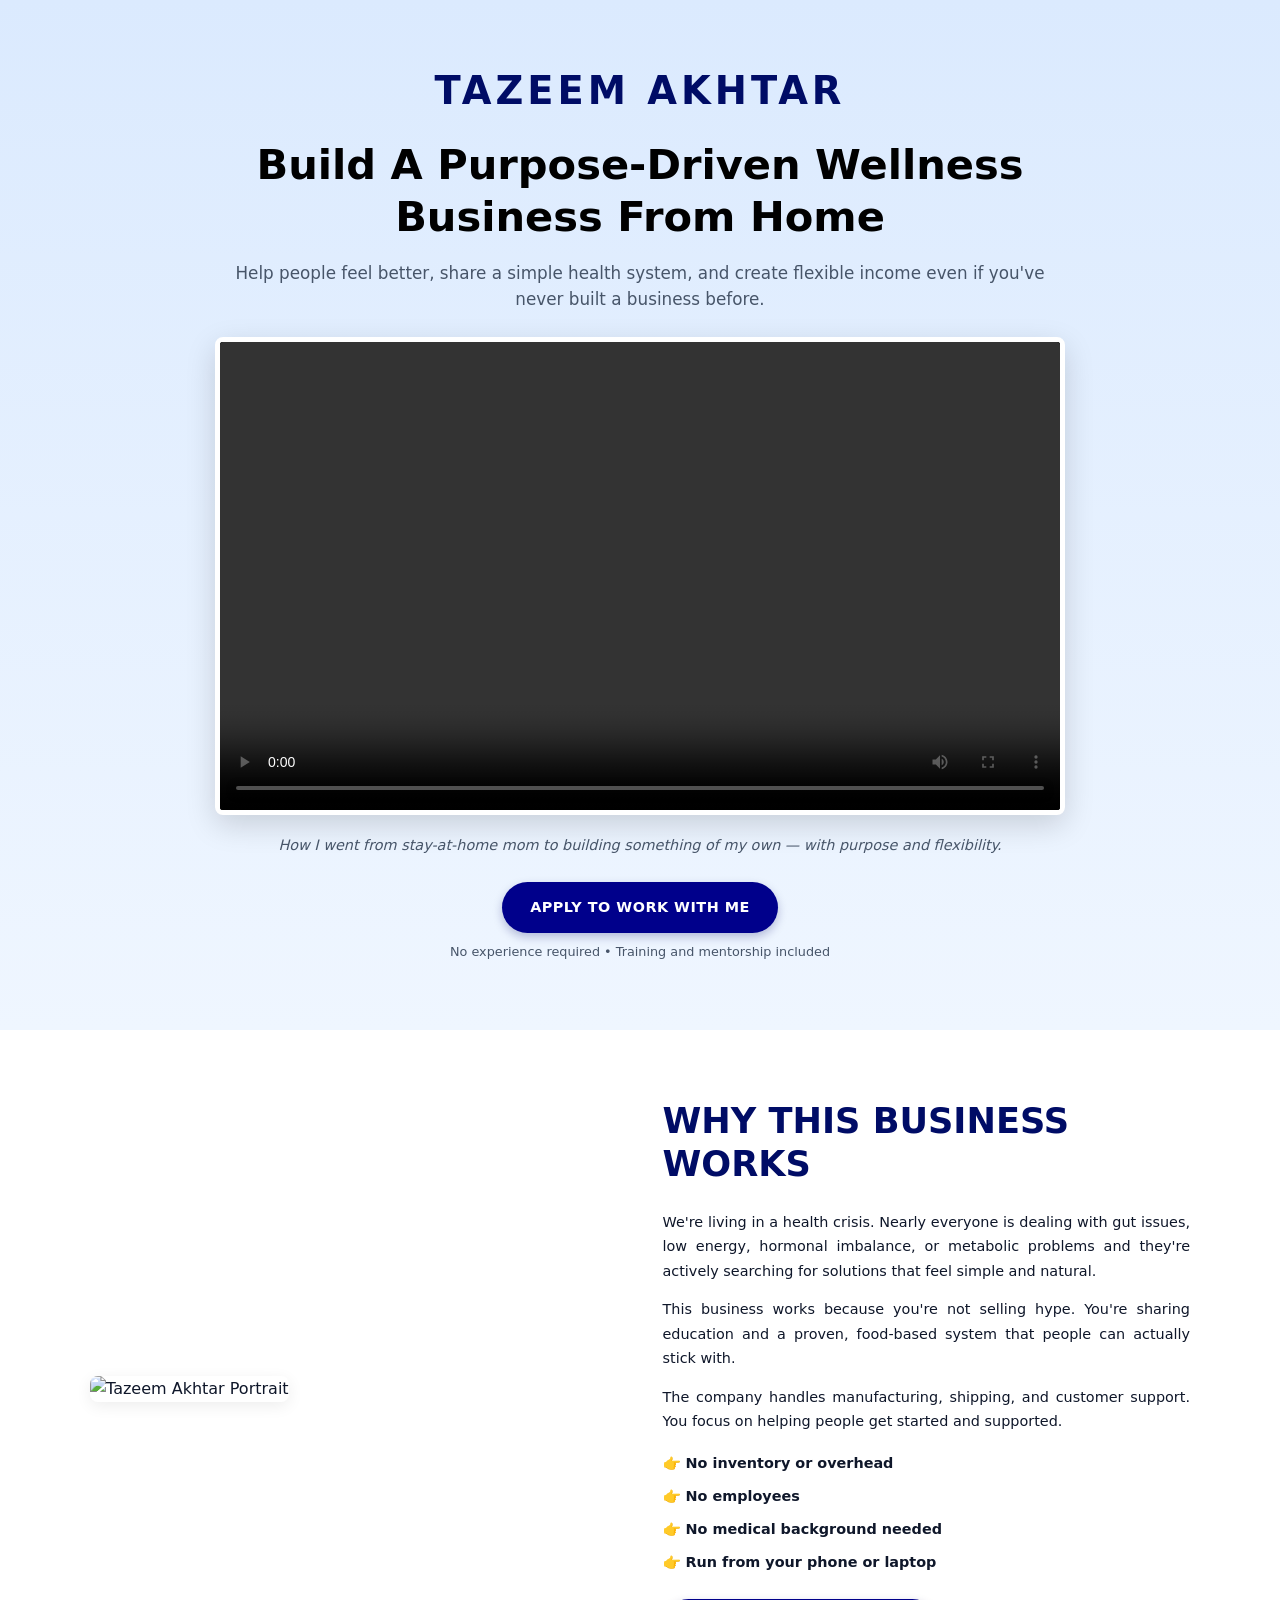
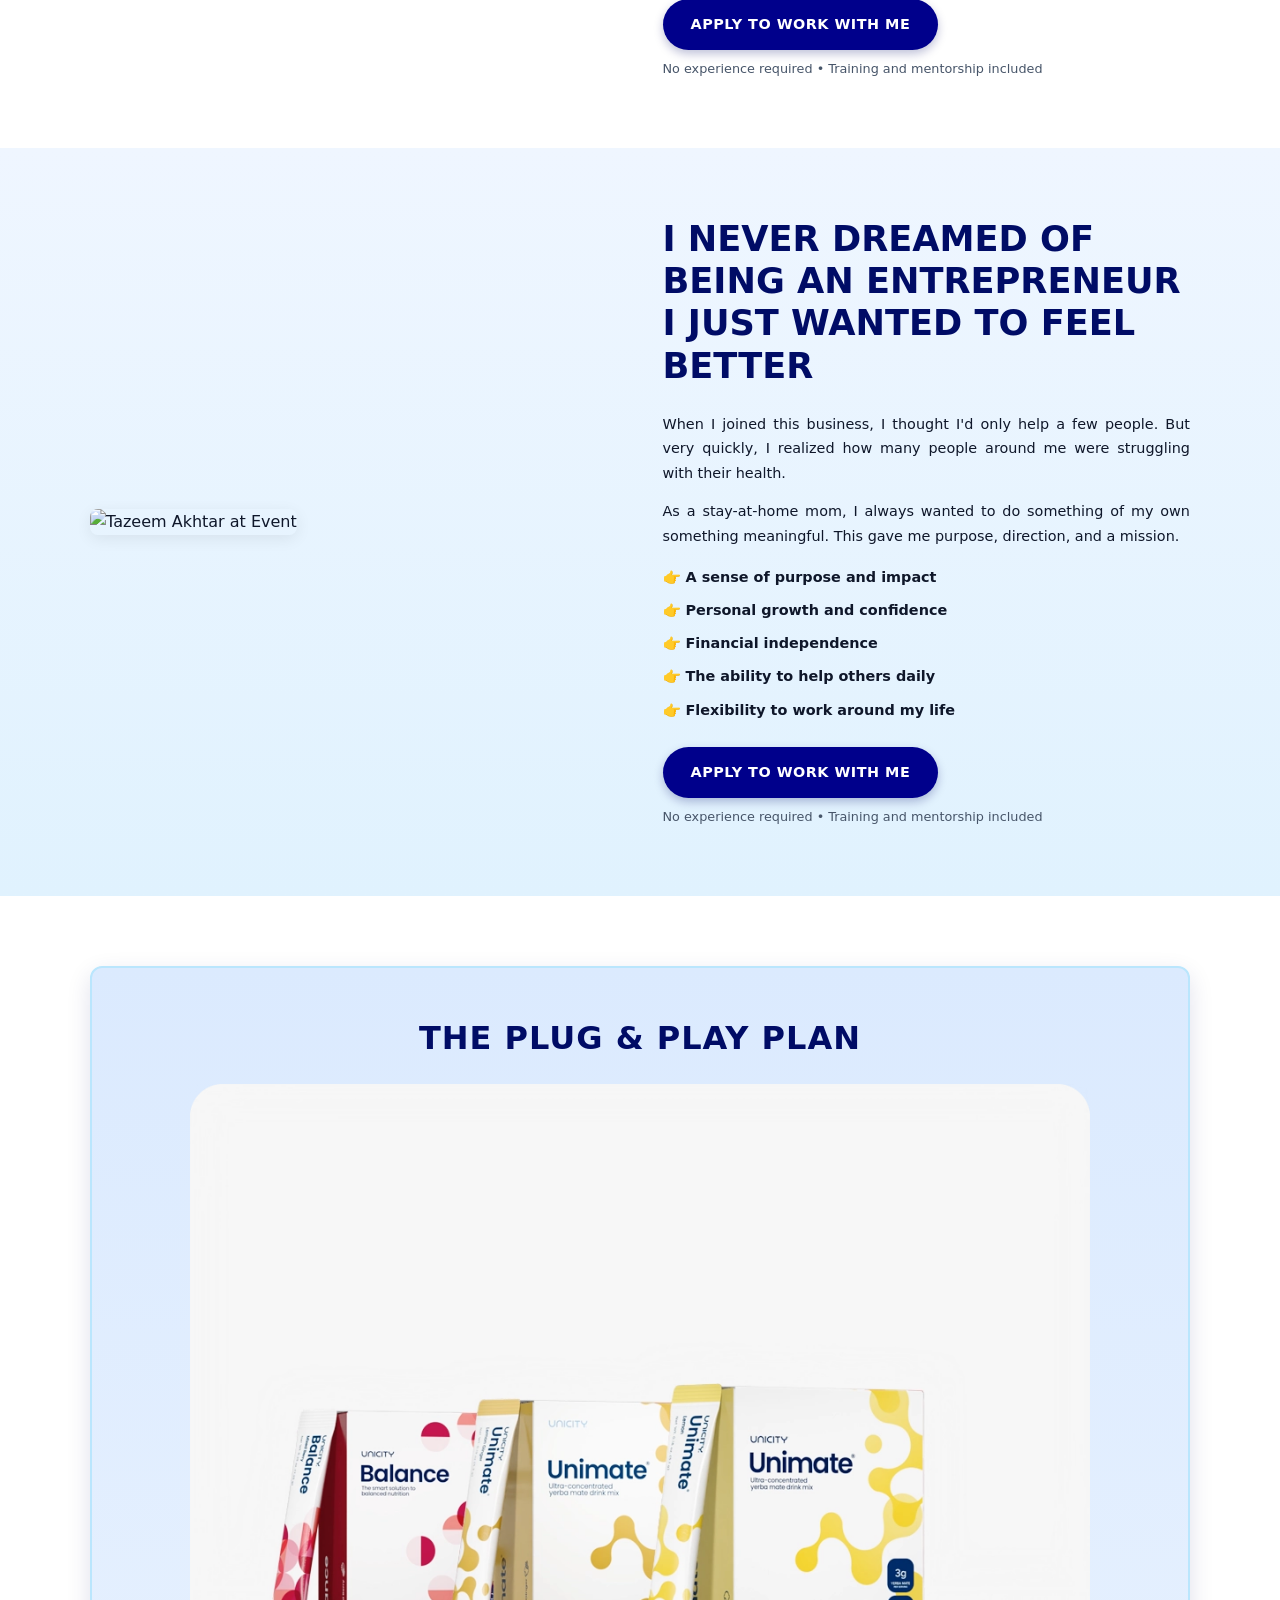
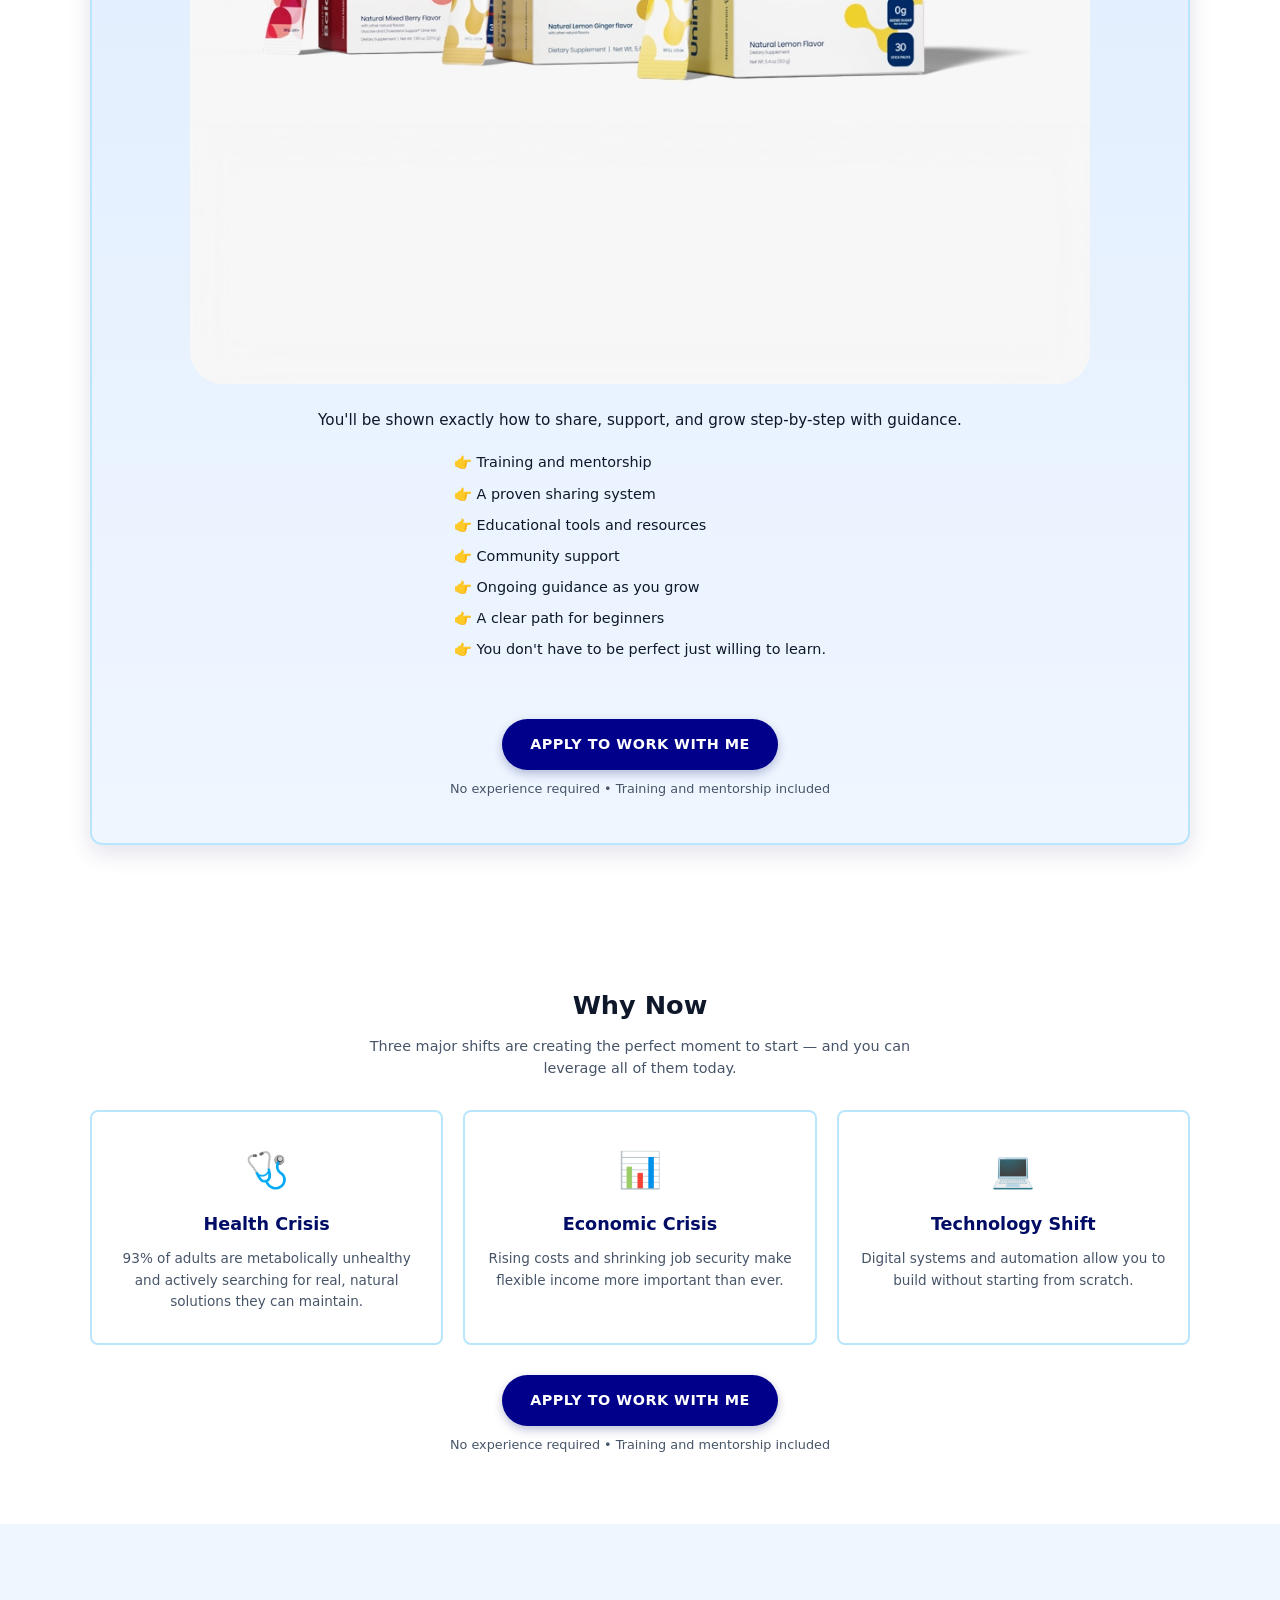
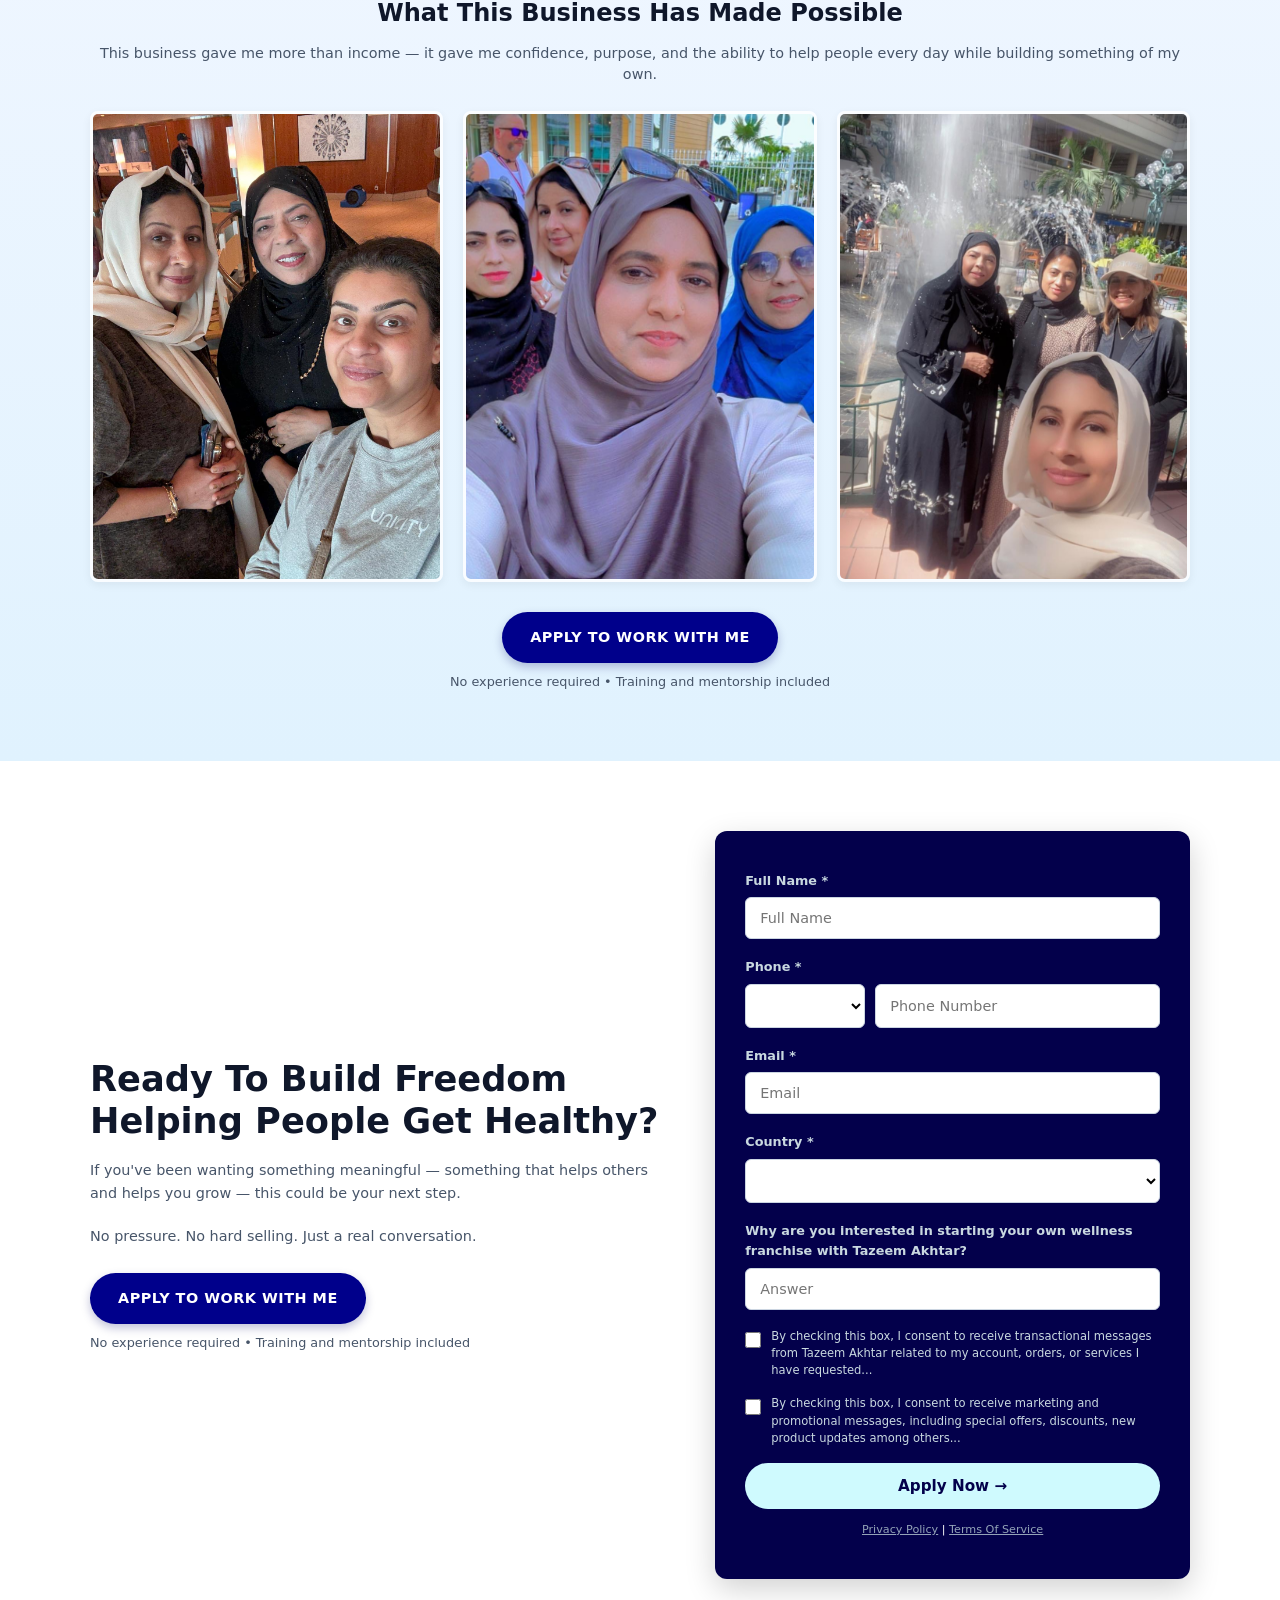
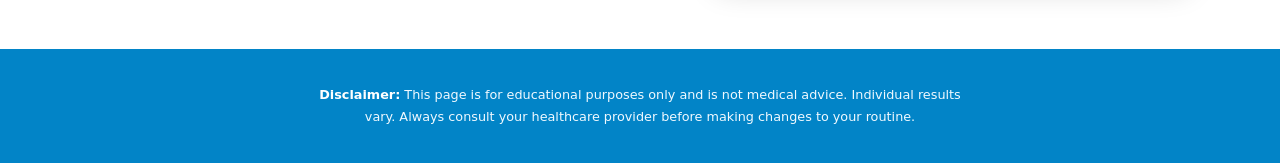
==== business.html @ d04c2d79 "done" ====
<!DOCTYPE html>
<html lang="en">
<head>
    <meta charset="UTF-8">
    <meta name="viewport" content="width=device-width, initial-scale=1.0">
    <meta name="description" content="Tazeem Akhtar - Build a purpose-driven wellness business from home. Help people feel better and create flexible income with training and mentorship.">
    <title>Tazeem Akhtar - Build A Purpose-Driven Wellness Business</title>
    <style>
        /* === RESET & CSS VARIABLES === */
        * {
            box-sizing: border-box;
            margin: 0;
            padding: 0;
        }

        :root {
            --primary-blue: #000c66;
            --btn-blue: #00008b;
            --btn-hover: #0000b3;
            --bg-light: #e0f2fe;
            --bg-gradient: linear-gradient(180deg, #dbeafe 0%, #eff6ff 100%);
            --text-dark: #0f172a;
            --text-muted: #475569;
            --border-light: #bae6fd;
            --card-border: #e2e8f0;
            --white: #ffffff;
            --shadow-sm: 0 4px 10px rgba(0, 12, 102, 0.25);
            --shadow-md: 0 8px 25px rgba(0, 12, 102, 0.12);
            --shadow-lg: 0 10px 30px rgba(0, 0, 0, 0.15);
            --radius-sm: 8px;
            --radius-md: 12px;
            --radius-lg: 50px;
            --font-sans: 'Segoe UI', system-ui, -apple-system, sans-serif;
            --transition: 0.3s ease;
        }

        html {
            scroll-behavior: smooth;
            -webkit-text-size-adjust: 100%;
        }

        body {
            font-family: var(--font-sans);
            background-color: var(--white);
            color: var(--text-dark);
            line-height: 1.6;
            overflow-x: hidden;
        }

        /* === UTILITY === */
        .section-padding {
            padding: 50px 20px;
        }

        .container {
            max-width: 1100px;
            margin: 0 auto;
            width: 100%;
        }

        /* === BUTTONS === */
        .btn-apply {
            display: inline-block;
            background-color: var(--btn-blue);
            color: var(--white);
            font-size: 0.9rem;
            font-weight: 700;
            text-transform: uppercase;
            letter-spacing: 0.5px;
            padding: 14px 28px;
            border-radius: var(--radius-lg);
            text-decoration: none;
            text-align: center;
            box-shadow: var(--shadow-sm);
            transition: all var(--transition);
            cursor: pointer;
            border: none;
        }

        .btn-apply:hover {
            transform: translateY(-3px);
            background-color: var(--btn-hover);
            box-shadow: 0 6px 20px rgba(0, 0, 139, 0.4), 0 0 10px rgba(0, 0, 139, 0.15);
        }

        .btn-apply:active {
            transform: translateY(-1px);
        }

        .btn-meta {
            font-size: 0.8rem;
            color: var(--text-muted);
            margin-top: 10px;
            font-weight: 500;
            line-height: 1.4;
        }

        /* === SECTION 1: HERO === */
        .hero-section {
            background: var(--bg-gradient);
            text-align: center;
            padding: 40px 20px 50px;
        }

        .hero-brand {
            color: var(--primary-blue);
            font-size: 1.6rem;
            font-weight: 900;
            text-transform: uppercase;
            letter-spacing: 3px;
            margin-bottom: 18px;
            text-align: center;
        }

        .hero-section h1 {
            font-size: 1.6rem;
            font-weight: 900;
            line-height: 1.25;
            color: #000000;
            max-width: 870px;
            margin: 0 auto 15px;
        }

        .hero-section .subtitle {
            font-size: 0.95rem;
            color: var(--text-muted);
            max-width: 850px;
            margin: 0 auto 25px;
            font-weight: 500;
            line-height: 1.5;
        }

        /* Video Container */
        .video-container {
            max-width: 850px;
            margin: 0 auto 20px;
            border: 5px solid var(--white);
            box-shadow: var(--shadow-lg);
            border-radius: var(--radius-sm);
            background: #000000;
            aspect-ratio: 16 / 9;
            overflow: hidden;
            display: flex;
            align-items: center;
            justify-content: center;
        }

        .video-player {
            width: 100%;
            height: 100%;
            object-fit: contain;
            background: #000;
        }

        .video-caption {
            font-size: 0.9rem;
            color: var(--text-muted);
            font-style: italic;
            margin-bottom: 25px;
            line-height: 1.5;
        }

        /* === SECTION 2 & 3: SPLIT GRID === */
        .split-feature-section {
            background-color: var(--white);
        }

        .reverse-split-section {
            background: linear-gradient(180deg, #eff6ff 0%, #e0f2fe 100%);
        }

        .split-grid {
            display: grid;
            grid-template-columns: 1fr;
            gap: 30px;
            align-items: center;
        }

        .split-image img {
            width: 100%;
            border-radius: var(--radius-sm);
            box-shadow: 0 4px 16px rgba(0, 0, 0, 0.07);
            object-fit: cover;
        }

        .split-content h2 {
            font-size: 1.5rem;
            font-weight: 800;
            text-transform: uppercase;
            margin-bottom: 20px;
            line-height: 1.2;
            color: var(--primary-blue);
        }

        .split-content p {
            color: var(--text-dark);
            margin-bottom: 14px;
            font-size: 0.9rem;
            line-height: 1.7;
            text-align: justify;
        }

        .bullets-list {
            list-style: none;
            margin: 18px 0 25px;
        }

        .bullets-list li {
            margin-bottom: 10px;
            font-size: 0.9rem;
            font-weight: 600;
            display: flex;
            align-items: center;
            gap: 10px;
            color: var(--text-dark);
        }

        /* === SECTION 4: PLAN === */
        .plan-section {
            background-color: var(--white);
            text-align: center;
        }

        .plan-section h2 {
            font-size: 1.6rem;
            font-weight: 800;
            margin-bottom: 22px;
        }

        .plan-box {
            background: linear-gradient(180deg, #dbeafe 0%, #eff6ff 100%);
            border: 2px solid var(--border-light);
            border-radius: var(--radius-md);
            max-width: 1200px;
            margin: 0 auto;
            padding: 30px 18px;
            box-shadow: var(--shadow-md);
        }

        .plan-box h3 {
            font-size: 1.5rem;
            font-weight: 900;
            letter-spacing: 1px;
            text-transform: uppercase;
            margin-bottom: 20px;
            color: var(--primary-blue);
        }

        .plan-graphic-placeholder {
            max-width: 900px;
            width: 100%;
            margin: 0 auto 25px;
            display: block;
            border-radius: var(--radius-sm);
        }

        .plan-footer-text {
            color: var(--text-dark);
            font-size: 0.95rem;
            margin: 20px auto 20px;
            max-width: 750px;
            line-height: 1.5;
        }

        .plan-bullets {
            display: inline-block;
            text-align: left;
            margin-bottom: 25px;
        }

        .plan-bullets li {
            list-style: none;
            margin-bottom: 8px;
            font-weight: 500;
            font-size: 0.9rem;
            display: flex;
            align-items: center;
            gap: 10px;
            color: var(--text-dark);
        }

        .sub-bullet {
            padding-left: 25px;
            font-size: 0.85rem !important;
            color: var(--text-muted);
            font-weight: 400 !important;
            text-align: left;
        }

        /* === SECTION 5: WHY NOW === */
        .why-now-section {
            background-color: var(--white);
            text-align: center;
        }

        .why-now-section h2 {
            font-size: 1.6rem;
            font-weight: 800;
            margin-bottom: 10px;
        }

        .why-now-section .subtitle {
            color: var(--text-muted);
            font-size: 0.9rem;
            max-width: 600px;
            margin: 0 auto 30px;
            line-height: 1.5;
        }

        .cards-grid {
            display: grid;
            grid-template-columns: 1fr;
            gap: 16px;
            margin-bottom: 30px;
        }

        .card-item {
            border: 2px solid var(--border-light);
            border-radius: var(--radius-sm);
            padding: 25px 20px;
            background: var(--white);
            text-align: center;
            transition: all var(--transition);
        }

        .card-item:hover {
            transform: translateY(-3px);
            box-shadow: 0 6px 20px rgba(0, 12, 102, 0.1);
            border-color: var(--btn-blue);
        }

        .card-icon {
            font-size: 2.2rem;
            margin-bottom: 12px;
            display: block;
        }

        .card-item h3 {
            font-size: 1.1rem;
            font-weight: 700;
            margin-bottom: 10px;
            color: var(--primary-blue);
        }

        .card-item p {
            font-size: 0.85rem;
            color: var(--text-muted);
            line-height: 1.6;
        }

        /* === SECTION 6: GALLERY === */
        .gallery-section {
            background: linear-gradient(180deg, #eff6ff 0%, #e0f2fe 100%);
            text-align: center;
        }

        .gallery-section h2 {
            font-size: 1.5rem;
            font-weight: 800;
            margin-bottom: 10px;
        }

        .gallery-section p {
            color: var(--text-muted);
            margin-bottom: 25px;
            font-size: 0.9rem;
            line-height: 1.5;
        }

        .gallery-grid {
            display: grid;
            grid-template-columns: repeat(2, 1fr);
            gap: 12px;
            margin-bottom: 30px;
        }

        .gallery-item {
            border: 3px solid rgba(255, 255, 255, 0.8);
            border-radius: var(--radius-sm);
            overflow: hidden;
            aspect-ratio: 3 / 4;
            box-shadow: 0 3px 10px rgba(0, 0, 0, 0.06);
            transition: all var(--transition);
        }

        .gallery-item:hover {
            transform: scale(1.02);
            box-shadow: 0 6px 20px rgba(0, 0, 0, 0.12);
        }

        .gallery-item img {
            width: 100%;
            height: 100%;
            object-fit: cover;
        }

        /* === SECTION 7: CTA + FORM === */
        .footer-cta-section {
            background-color: var(--white);
        }

        .cta-split {
            display: grid;
            grid-template-columns: 1fr;
            gap: 30px;
            align-items: center;
        }

        .cta-left {
            text-align: center;
        }

        .cta-left h2 {
            font-size: 1.5rem;
            font-weight: 800;
            line-height: 1.2;
            margin-bottom: 16px;
        }

        .cta-left p {
            color: var(--text-muted);
            font-size: 0.9rem;
            margin-bottom: 20px;
            line-height: 1.6;
        }

        .cta-left .btn-apply {
            margin-top: 5px;
        }

        /* Form Panel */
        .embedded-form-panel {
            background-color: #03004b;
            color: var(--white);
            border-radius: var(--radius-md);
            padding: 30px 20px;
            box-shadow: 0 10px 30px rgba(0, 0, 0, 0.18);
        }

        .form-field {
            margin-bottom: 18px;
        }

        .form-field label {
            display: block;
            font-size: 0.8rem;
            font-weight: 600;
            margin-bottom: 6px;
            color: #c9d8e0;
        }

        .form-field input[type="text"],
        .form-field input[type="email"],
        .form-field select {
            width: 100%;
            padding: 12px 14px;
            border: 1.5px solid #cbd5e1;
            border-radius: 6px;
            font-size: 0.9rem;
            font-family: var(--font-sans);
            background-color: var(--white);
            color: #000000;
            transition: border-color var(--transition);
            box-sizing: border-box;
        }

        .form-field input:focus,
        .form-field select:focus {
            outline: none;
            border-color: #0077b6;
            box-shadow: 0 0 0 3px rgba(0, 119, 182, 0.15);
        }

        .phone-input-wrapper {
            display: flex;
            gap: 10px;
            width: 100%;
            align-items: center;
        }

        .country-code-select {
            flex: 0 0 120px;
            height: 44px;
            padding: 12px 10px;
            border-radius: 6px;
            border: 1.5px solid #cbd5e1;
            background: #f8fafc;
            font-size: 0.85rem;
            color: #000;
            box-sizing: border-box;
        }

        .phone-input-wrapper input {
            flex: 1;
            height: 44px;
            min-width: 0;
            padding: 12px 14px;
            border-radius: 6px;
            border: 1.5px solid #cbd5e1;
            box-sizing: border-box;
        }

        .consent-checkbox-row {
            display: flex;
            align-items: flex-start;
            gap: 10px;
            margin-bottom: 16px;
        }

        .consent-checkbox-row input[type="checkbox"] {
            margin-top: 4px;
            width: 16px;
            height: 16px;
            flex-shrink: 0;
            accent-color: #0077b6;
        }

        .consent-checkbox-row label {
            font-size: 0.72rem;
            line-height: 1.5;
            color: #c9d8e0;
        }

        .form-submit-btn {
            width: 100%;
            padding: 14px;
            background-color: #cffafe;
            color: #03004b;
            border: none;
            border-radius: 50px;
            font-size: 0.95rem;
            font-weight: 700;
            cursor: pointer;
            transition: all var(--transition);
            margin-bottom: 12px;
            font-family: var(--font-sans);
        }

        .form-submit-btn:hover {
            background-color: #a5f3fc;
            transform: translateY(-2px);
            box-shadow: 0 4px 15px rgba(207, 250, 254, 0.3);
        }

        .form-footer-links {
            text-align: center;
            font-size: 0.7rem;
        }

        .form-footer-links a {
            color: #94a3b8;
            text-decoration: underline;
            transition: color var(--transition);
        }

        .form-footer-links a:hover {
            color: var(--white);
        }

        /* === FOOTER / DISCLAIMER === */
        .disclaimer-bar {
            background-color: #0284c7;
            padding: 35px 20px;
            text-align: center;
        }

        .disclaimer-bar p {
            max-width: 650px;
            margin: 0 auto;
            font-size: 0.8rem;
            color: #f0f9ff;
            line-height: 1.7;
        }

        .disclaimer-bar strong {
            color: var(--white);
        }

        /* ============================================================ */
        /*  TABLET (≥ 600px)                                            */
        /* ============================================================ */
        @media (min-width: 600px) {
            .section-padding {
                padding: 60px 30px;
            }

            .hero-section {
                padding: 50px 30px 60px;
            }

            .hero-brand {
                font-size: 1.8rem;
            }

            .hero-section h1 {
                font-size: 2rem;
            }

            .split-content h2 {
                font-size: 1.8rem;
            }

            .plan-box {
                padding: 35px 25px;
            }

            .plan-box h3 {
                font-size: 1.8rem;
            }

            .gallery-grid {
                grid-template-columns: repeat(3, 1fr);
                gap: 16px;
            }

            .cards-grid {
                grid-template-columns: repeat(2, 1fr);
            }

            .embedded-form-panel {
                padding: 35px 28px;
            }

            .cta-left h2 {
                font-size: 1.8rem;
            }
        }

        /* ============================================================ */
        /*  DESKTOP (≥ 900px)                                           */
        /* ============================================================ */
        @media (min-width: 900px) {
            .section-padding {
                padding: 70px 40px;
            }

            .hero-section {
                padding: 60px 40px 70px;
            }

            .hero-brand {
                font-size: 2.2rem;
                letter-spacing: 4px;
            }

            .hero-section h1 {
                font-size: 2.4rem;
                margin-bottom: 18px;
            }

            .hero-section .subtitle {
                font-size: 1.05rem;
            }

            /* Split grid → side by side */
            .split-grid {
                grid-template-columns: 1fr 1fr;
                gap: 45px;
            }

            .split-content h2 {
                font-size: 2rem;
                margin-bottom: 25px;
            }

            .plan-box {
                padding: 45px 35px;
            }

            .plan-box h3 {
                font-size: 2rem;
            }

            .cards-grid {
                grid-template-columns: repeat(3, 1fr);
                gap: 20px;
            }

            .card-item {
                padding: 30px 22px;
            }

            .gallery-grid {
                gap: 20px;
            }

            /* CTA side by side */
            .cta-split {
                grid-template-columns: 1.1fr 0.9fr;
                gap: 45px;
            }

            .cta-left {
                text-align: left;
            }

            .cta-left h2 {
                font-size: 2.2rem;
            }

            .embedded-form-panel {
                padding: 40px 30px;
            }

            .reverse-split-section .split-grid {
                direction: rtl;
            }

            .reverse-split-section .split-grid > * {
                direction: ltr;
            }
        }

        /* ============================================================ */
        /*  WIDE DESKTOP (≥ 1200px)                                     */
        /* ============================================================ */
        @media (min-width: 1200px) {
            .hero-brand {
                font-size: 2.4rem;
            }

            .hero-section h1 {
                font-size: 2.6rem;
            }

            .split-content h2 {
                font-size: 2.2rem;
            }
        }
    </style>
</head>
<body>

    <section class="hero-section section-padding">
        <div class="container">
            <div class="hero-brand"> Tazeem Akhtar</div>
            <h1>Build A Purpose-Driven Wellness Business From Home</h1>
            <p class="subtitle">Help people feel better, share a simple health system, and create flexible income even if you've never built a business before.</p>
            
            <div class="video-container">
                <video class="video-player" controls preload="metadata">
                    <source src="./UTILITES/busnies1.mp4" type="video/mp4">
                    Your browser does not support the video tag.
                </video>
            </div>
            
            <p class="video-caption">How I went from stay-at-home mom to building something of my own — with purpose and flexibility.</p>
            
            <a href="#form-gEkWiWcW4K" class="btn-apply">Apply To Work With Me</a>
            <div class="btn-meta">No experience required • Training and mentorship included</div>
        </div>
    </section>

    <section class="split-feature-section section-padding">
        <div class="container">
            <div class="split-grid">
                <div class="split-image">
                    <img src="https://images.unsplash.com/photo-1573496359142-b8d87734a5a2?q=80&w=600" alt="Tazeem Akhtar Portrait">
                </div>
                <div class="split-content">
                    <h2>Why This Business Works</h2>
                    <p>We're living in a health crisis. Nearly everyone is dealing with gut issues, low energy, hormonal imbalance, or metabolic problems and they're actively searching for solutions that feel simple and natural.</p>
                    <p>This business works because you're not selling hype. You're sharing education and a proven, food-based system that people can actually stick with.</p>
                    <p>The company handles manufacturing, shipping, and customer support. You focus on helping people get started and supported.</p>
                    
                    <ul class="bullets-list">
                        <li>👉 No inventory or overhead</li>
                        <li>👉 No employees</li>
                        <li>👉 No medical background needed</li>
                        <li>👉 Run from your phone or laptop</li>
                    </ul>
                    
                    <a href="#form-gEkWiWcW4K" class="btn-apply">Apply To Work With Me</a>
                    <div class="btn-meta">No experience required • Training and mentorship included</div>
                </div>
            </div>
        </div>
    </section>

    <section class="reverse-split-section section-padding">
        <div class="container">
            <div class="split-grid">
                <div class="split-content">
                    <h2>I Never Dreamed Of Being An Entrepreneur I Just Wanted To Feel Better</h2>
                    <p>When I joined this business, I thought I'd only help a few people. But very quickly, I realized how many people around me were struggling with their health.</p>
                    <p>As a stay-at-home mom, I always wanted to do something of my own something meaningful. This gave me purpose, direction, and a mission.</p>
                    
                    <ul class="bullets-list">
                        <li>👉 A sense of purpose and impact</li>
                        <li>👉 Personal growth and confidence</li>
                        <li>👉 Financial independence</li>
                        <li>👉 The ability to help others daily</li>
                        <li>👉 Flexibility to work around my life</li>
                    </ul>
                    
                    <a href="#form-gEkWiWcW4K" class="btn-apply">Apply To Work With Me</a>
                    <div class="btn-meta">No experience required • Training and mentorship included</div>
                </div>
                <div class="split-image">
                    <img src="https://images.unsplash.com/photo-1580894732444-8fecef2271ff?q=80&w=600" alt="Tazeem Akhtar at Event">
                </div>
            </div>
        </div>
    </section>

    <section class="plan-section section-padding">
        <div class="container">
            <div class="plan-box">
                <h3>The Plug & Play Plan</h3>
                <img src="./UTILITES/ufeel.webp" alt="The Plug & Play Plan Resources" class="plan-graphic-placeholder">
                
                <p class="plan-footer-text">You'll be shown exactly how to share, support, and grow step-by-step with guidance.</p>
                
                <ul class="plan-bullets">
                    <li>👉 Training and mentorship</li>
                    <li>👉 A proven sharing system</li>
                    <li>👉 Educational tools and resources</li>
                    <li>👉 Community support</li>
                    <li>👉 Ongoing guidance as you grow</li>
                    <li>👉 A clear path for beginners</li>
                    <li>👉 You don't have to be perfect  just willing to learn.</li>
                </ul>
                
                <br><br>
                <a href="#form-gEkWiWcW4K" class="btn-apply">Apply To Work With Me</a>
                <div class="btn-meta">No experience required • Training and mentorship included</div>
            </div>
        </div>
    </section>

    <section class="why-now-section section-padding">
        <div class="container">
            <h2>Why Now</h2>
            <p class="subtitle">Three major shifts are creating the perfect moment to start — and you can leverage all of them today.</p>
            
            <div class="cards-grid">
                <div class="card-item">
                    <span class="card-icon">🩺</span>
                    <h3>Health Crisis</h3>
                    <p>93% of adults are metabolically unhealthy and actively searching for real, natural solutions they can maintain.</p>
                </div>
                <div class="card-item">
                    <span class="card-icon">📊</span>
                    <h3>Economic Crisis</h3>
                    <p>Rising costs and shrinking job security make flexible income more important than ever.</p>
                </div>
                <div class="card-item">
                    <span class="card-icon">💻</span>
                    <h3>Technology Shift</h3>
                    <p>Digital systems and automation allow you to build without starting from scratch.</p>
                </div>
            </div>
            
            <a href="#form-gEkWiWcW4K" class="btn-apply">Apply To Work With Me</a>
            <div class="btn-meta">No experience required • Training and mentorship included</div>
        </div>
    </section>

    <section class="gallery-section section-padding">
        <div class="container">
            <h2>What This Business Has Made Possible</h2>
            <p>This business gave me more than income — it gave me confidence, purpose, and the ability to help people every day while building something of my own.</p>
            
            <div class="gallery-grid">
                <div class="gallery-item"><img src="UTILITES/b3.jpeg" alt="Community 1"></div>
                <div class="gallery-item"><img src="UTILITES/b2.jpeg" alt="Community 2"></div>
                <div class="gallery-item"><img src="UTILITES/b1.jpeg" alt="Community 3"></div>
                
            </div>
            
            <a href="#form-gEkWiWcW4K" class="btn-apply">Apply To Work With Me</a>
            <div class="btn-meta">No experience required • Training and mentorship included</div>
        </div>
    </section>

    <section class="footer-cta-section section-padding" id="form-gEkWiWcW4K">
        <div class="container">
            <div class="cta-split">
                <div class="cta-left">
                    <h2>Ready To Build Freedom Helping People Get Healthy?</h2>
                    <p>If you've been wanting something meaningful — something that helps others and helps you grow — this could be your next step.</p>
                    <p>No pressure. No hard selling. Just a real conversation.</p>
                    
                    <a href="#form-gEkWiWcW4K" class="btn-apply">Apply To Work With Me</a>
                    <div class="btn-meta">No experience required • Training and mentorship included</div>
                </div>
                
                <div class="embedded-form-panel">
                    <form action="https://healthmona.com/business#form-gEkWiWcW4K" method="POST">
                        <div class="form-field">
                            <label>Full Name *</label>
                            <input type="text" name="fullName" placeholder="Full Name" required>
                        </div>
                        
                        <div class="form-field">
                            <label>Phone *</label>
                            <div class="phone-input-wrapper">
                                <select class="country-code-select" name="countryCode"></select>
                                <input type="text" name="phone" placeholder="Phone Number" required>
                            </div>
                        </div>
                        
                        <div class="form-field">
                            <label>Email *</label>
                            <input type="email" name="email" placeholder="Email" required>
                        </div>
                        
                        <div class="form-field">
                            <label>Country *</label>
                            <select id="formCountryList" name="country" required></select>
                        </div>
                        
                        <div class="form-field">
                            <label>Why are you interested in starting your own wellness franchise with Tazeem Akhtar?</label>
                            <input type="text" name="reason" placeholder="Answer">
                        </div>
                        
                        <div class="consent-checkbox-row">
                            <input type="checkbox" id="consent1" required>
                            <label for="consent1">By checking this box, I consent to receive transactional messages from Tazeem Akhtar related to my account, orders, or services I have requested...</label>
                        </div>
                        
                        <div class="consent-checkbox-row">
                            <input type="checkbox" id="consent2">
                            <label for="consent2">By checking this box, I consent to receive marketing and promotional messages, including special offers, discounts, new product updates among others...</label>
                        </div>
                        
                        <button type="submit" class="form-submit-btn">Apply Now →</button>
                        
                        <div class="form-footer-links">
                            <a href="#">Privacy Policy</a> | <a href="#">Terms Of Service</a>
                        </div>
                    </form>
                </div>
            </div>
        </div>
    </section>

    <footer class="disclaimer-bar">
        <p><strong>Disclaimer:</strong> This page is for educational purposes only and is not medical advice. Individual results vary. Always consult your healthcare provider before making changes to your routine.</p>
    </footer>

    <script>
        // 1. Smooth Scrolling Script
        document.querySelectorAll('a[href^="#"]').forEach(anchor => {
            anchor.addEventListener('click', function (e) {
                e.preventDefault();
                const targetElement = document.querySelector(this.getAttribute('href'));
                if (targetElement) {
                    targetElement.scrollIntoView({
                        behavior: 'smooth',
                        block: 'start'
                    });
                }
            });
        });

        // 2. Global Dataset containing all countries
        const globalCountries = [
            { name: "Afghanistan", code: "+93", flag: "🇦🇫" }, { name: "Albania", code: "+355", flag: "🇦🇱" },
            { name: "Algeria", code: "+213", flag: "🇩🇿" }, { name: "Andorra", code: "+376", flag: "🇦🇩" },
            { name: "Angola", code: "+244", flag: "🇦🇴" }, { name: "Argentina", code: "+54", flag: "🇦🇷" },
            { name: "Armenia", code: "+374", flag: "🇦🇲" }, { name: "Australia", code: "+61", flag: "🇦🇺" },
            { name: "Austria", code: "+43", flag: "🇦🇹" }, { name: "Azerbaijan", code: "+994", flag: "🇦🇿" },
            { name: "Bahamas", code: "+1-242", flag: "🇧🇸" }, { name: "Bahrain", code: "+973", flag: "🇧🇭" },
            { name: "Bangladesh", code: "+880", flag: "🇧🇩" }, { name: "Barbados", code: "+1-246", flag: "🇧🇧" },
            { name: "Belarus", code: "+375", flag: "🇧🇾" }, { name: "Belgium", code: "+32", flag: "🇧🇪" },
            { name: "Belize", code: "+501", flag: "🇧🇿" }, { name: "Benin", code: "+229", flag: "🇧🇯" },
            { name: "Bhutan", code: "+975", flag: "🇧🇹" }, { name: "Bolivia", code: "+591", flag: "🇧🇴" },
            { name: "Bosnia and Herzegovina", code: "+387", flag: "🇧🇦" }, { name: "Botswana", code: "+267", flag: "🇧🇼" },
            { name: "Brazil", code: "+55", flag: "🇧🇷" }, { name: "Brunei", code: "+673", flag: "🇧🇳" },
            { name: "Bulgaria", code: "+359", flag: "🇧🇬" }, { name: "Burkina Faso", code: "+226", flag: "🇧🇫" },
            { name: "Burundi", code: "+257", flag: "🇧🇮" }, { name: "Cambodia", code: "+855", flag: "🇰🇭" },
            { name: "Cameroon", code: "+237", flag: "🇨🇲" }, { name: "Canada", code: "+1", flag: "🇨🇦" },
            { name: "Cape Verde", code: "+238", flag: "🇨🇻" }, { name: "Central African Republic", code: "+236", flag: "🇨🇫" },
            { name: "Chad", code: "+235", flag: "🇹🇩" }, { name: "Chile", code: "+56", flag: "🇨🇱" },
            { name: "China", code: "+86", flag: "🇨🇳" }, { name: "Colombia", code: "+57", flag: "🇨🇴" },
            { name: "Comoros", code: "+269", flag: "🇰🇲" }, { name: "Congo", code: "+242", flag: "🇨🇬" },
            { name: "Costa Rica", code: "+506", flag: "🇨🇷" }, { name: "Croatia", code: "+385", flag: "🇭🇷" },
            { name: "Cuba", code: "+53", flag: "🇨🇺" }, { name: "Cyprus", code: "+357", flag: "🇨🇾" },
            { name: "Czech Republic", code: "+420", flag: "🇨🇿" }, { name: "Denmark", code: "+45", flag: "🇩🇰" },
            { name: "Djibouti", code: "+253", flag: "🇩🇯" }, { name: "Dominica", code: "+1-767", flag: "🇩🇲" },
            { name: "Dominican Republic", code: "+1-809", flag: "🇩🇴" }, { name: "Ecuador", code: "+593", flag: "🇪🇨" },
            { name: "Egypt", code: "+20", flag: "🇪🇬" }, { name: "El Salvador", code: "+503", flag: "🇸🇻" },
            { name: "Equatorial Guinea", code: "+240", flag: "🇬🇶" }, { name: "Eritrea", code: "+291", flag: "🇪🇷" },
            { name: "Estonia", code: "+372", flag: "🇪🇪" }, { name: "Ethiopia", code: "+251", flag: "🇪🇹" },
            { name: "Fiji", code: "+679", flag: "🇫🇯" }, { name: "Finland", code: "+358", flag: "🇫🇮" },
            { name: "France", code: "+33", flag: "🇫🇷" }, { name: "Gabon", code: "+241", flag: "🇬🇦" },
            { name: "Gambia", code: "+220", flag: "🇬🇲" }, { name: "Georgia", code: "+995", flag: "🇬🇪" },
            { name: "Germany", code: "+49", flag: "🇩🇪" }, { name: "Ghana", code: "+233", flag: "🇬🇭" },
            { name: "Greece", code: "+30", flag: "🇬🇷" }, { name: "Grenada", code: "+1-473", flag: "🇬🇩" },
            { name: "Guatemala", code: "+502", flag: "🇬🇹" }, { name: "Guinea", code: "+224", flag: "🇬🇳" },
            { name: "Guyana", code: "+592", flag: "🇬🇾" }, { name: "Haiti", code: "+509", flag: "🇭🇹" },
            { name: "Honduras", code: "+504", flag: "🇭🇳" }, { name: "Hungary", code: "+36", flag: "🇭🇺" },
            { name: "Iceland", code: "+354", flag: "🇮🇸" }, { name: "India", code: "+91", flag: "🇮🇳" },
            { name: "Indonesia", code: "+62", flag: "🇮🇩" }, { name: "Iran", code: "+98", flag: "🇮🇷" },
            { name: "Iraq", code: "+964", flag: "🇮🇶" }, { name: "Ireland", code: "+353", flag: "🇮🇪" },
            { name: "Italy", code: "+39", flag: "🇮🇹" }, { name: "Jamaica", code: "+1-876", flag: "🇯🇲" },
            { name: "Japan", code: "+81", flag: "🇯🇵" }, { name: "Jordan", code: "+962", flag: "🇯🇴" },
            { name: "Kazakhstan", code: "+7", flag: "🇰🇿" }, { name: "Kenya", code: "+254", flag: "🇰🇪" },
            { name: "Kuwait", code: "+965", flag: "🇰🇼" }, { name: "Kyrgyzstan", code: "+996", flag: "🇰🇬" },
            { name: "Laos", code: "+856", flag: "🇱🇦" }, { name: "Latvia", code: "+371", flag: "🇱🇻" },
            { name: "Lebanon", code: "+961", flag: "🇱🇧" }, { name: "Lesotho", code: "+266", flag: "🇱🇸" },
            { name: "Liberia", code: "+231", flag: "🇱🇷" }, { name: "Libya", code: "+218", flag: "🇱🇾" },
            { name: "Liechtenstein", code: "+423", flag: "🇱🇮" }, { name: "Lithuania", code: "+370", flag: "🇱🇹" },
            { name: "Luxembourg", code: "+352", flag: "🇱🇺" }, { name: "Madagascar", code: "+261", flag: "🇲🇬" },
            { name: "Malawi", code: "+265", flag: "🇲🇼" }, { name: "Malaysia", code: "+60", flag: "🇲🇾" },
            { name: "Maldives", code: "+960", flag: "🇲🇻" }, { name: "Mali", code: "+223", flag: "🇲🇱" },
            { name: "Malta", code: "+356", flag: "🇲🇹" }, { name: "Mauritania", code: "+222", flag: "🇲🇷" },
            { name: "Mauritius", code: "+230", flag: "🇲🇺" }, { name: "Mexico", code: "+52", flag: "🇲🇽" },
            { name: "Moldova", code: "+373", flag: "🇲🇩" }, { name: "Monaco", code: "+377", flag: "🇲🇨" },
            { name: "Mongolia", code: "+976", flag: "🇲🇳" }, { name: "Montenegro", code: "+382", flag: "🇲🇪" },
            { name: "Morocco", code: "+212", flag: "🇲🇦" }, { name: "Mozambique", code: "+258", flag: "🇲🇿" },
            { name: "Myanmar", code: "+95", flag: "🇲🇲" }, { name: "Namibia", code: "+264", flag: "🇳🇦" },
            { name: "Nepal", code: "+977", flag: "🇳🇵" }, { name: "Netherlands", code: "+31", flag: "🇳🇱" },
            { name: "New Zealand", code: "+64", flag: "🇳🇿" }, { name: "Nicaragua", code: "+505", flag: "🇳🇮" },
            { name: "Niger", code: "+227", flag: "🇳🇪" }, { name: "Nigeria", code: "+234", flag: "🇳🇬" },
            { name: "Norway", code: "+47", flag: "🇳🇴" }, { name: "Oman", code: "+968", flag: "🇴🇲" },
            { name: "Pakistan", code: "+92", flag: "🇵🇰" }, { name: "Panama", code: "+507", flag: "🇵🇦" },
            { name: "Papua New Guinea", code: "+675", flag: "🇵🇬" }, { name: "Paraguay", code: "+595", flag: "🇵🇾" },
            { name: "Peru", code: "+51", flag: "🇵🇪" }, { name: "Philippines", code: "+63", flag: "🇵🇭" },
            { name: "Poland", code: "+48", flag: "🇵🇱" }, { name: "Portugal", code: "+351", flag: "🇵🇹" },
            { name: "Qatar", code: "+974", flag: "🇶🇦" }, { name: "Romania", code: "+40", flag: "🇷🇴" },
            { name: "Russia", code: "+7", flag: "🇷🇺" }, { name: "Rwanda", code: "+250", flag: "🇷🇼" },
            { name: "Saudi Arabia", code: "+966", flag: "🇸🇦" }, { name: "Senegal", code: "+221", flag: "🇸🇳" },
            { name: "Serbia", code: "+381", flag: "🇷🇸" }, { name: "Seychelles", code: "+248", flag: "🇸🇨" },
            { name: "Singapore", code: "+65", flag: "🇸🇬" }, { name: "Slovakia", code: "+421", flag: "🇸🇰" },
            { name: "Slovenia", code: "+386", flag: "🇸🇮" }, { name: "Somalia", code: "+252", flag: "🇸🇴" },
            { name: "South Africa", code: "+27", flag: "🇿🇦" }, { name: "Spain", code: "+34", flag: "🇪🇸" },
            { name: "Sri Lanka", code: "+94", flag: "🇱🇰" }, { name: "Sudan", code: "+249", flag: "🇸🇩" },
            { name: "Sweden", code: "+46", flag: "🇸🇪" }, { name: "Switzerland", code: "+41", flag: "🇨🇭" },
            { name: "Syria", code: "+963", flag: "🇸🇾" }, { name: "Taiwan", code: "+886", flag: "🇹🇼" },
            { name: "Tajikistan", code: "+992", flag: "🇹🇯" }, { name: "Tanzania", code: "+255", flag: "🇹🇿" },
            { name: "Thailand", code: "+66", flag: "🇹🇭" }, { name: "Tunisia", code: "+216", flag: "🇹🇳" },
            { name: "Turkey", code: "+90", flag: "🇹🇷" }, { name: "Uganda", code: "+256", flag: "🇺🇬" },
            { name: "Ukraine", code: "+380", flag: "🇺🇦" }, { name: "United Arab Emirates", code: "+971", flag: "🇦🇪" },
            { name: "United Kingdom", code: "+44", flag: "🇬🇧" }, { name: "United States", code: "+1", flag: "🇺🇸" },
            { name: "Uruguay", code: "+598", flag: "🇺🇾" }, { name: "Uzbekistan", code: "+998", flag: "🇺🇿" },
            { name: "Venezuela", code: "+58", flag: "🇻🇪" }, { name: "Vietnam", code: "+84", flag: "🇻🇳" },
            { name: "Yemen", code: "+967", flag: "🇾🇪" }, { name: "Zambia", code: "+260", flag: "🇿🇲" },
            { name: "Zimbabwe", code: "+263", flag: "🇿🇼" }
        ];

        // 3. Injecting data instantly
        const codeDropdown = document.getElementById('formPhoneCode');
        const countryDropdown = document.getElementById('formCountryList');

        codeDropdown.innerHTML = '';
        countryDropdown.innerHTML = '<option value="" disabled selected>Select your country</option>';

        globalCountries.forEach(item => {
            let codeOpt = document.createElement('option');
            codeOpt.value = item.code;
            codeOpt.textContent = `${item.flag} ${item.code}`;
            if(item.name === "Pakistan") codeOpt.selected = true;
            codeDropdown.appendChild(codeOpt);

            let textOpt = document.createElement('option');
            textOpt.value = item.name;
            textOpt.textContent = item.name;
            if(item.name === "Pakistan") textOpt.selected = true;
            countryDropdown.appendChild(textOpt);
        });
    </script>
</body>
</html>
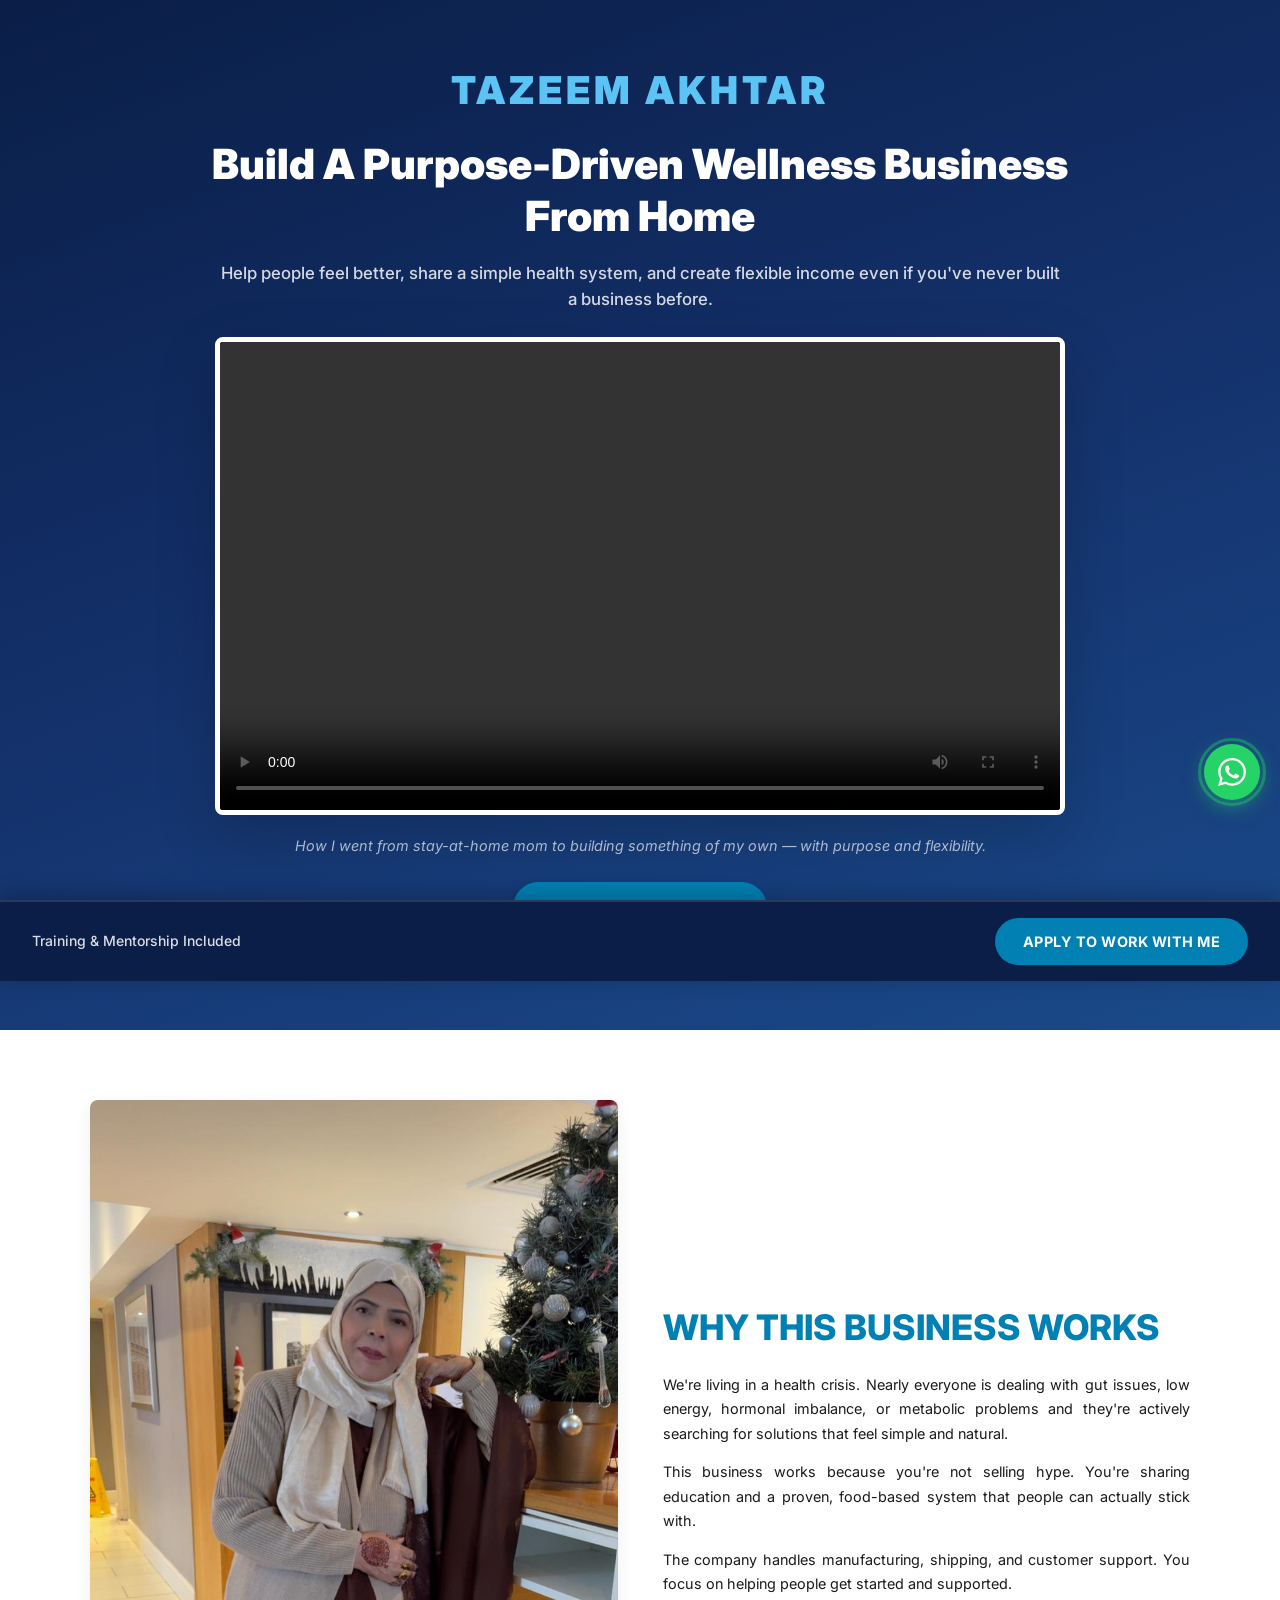
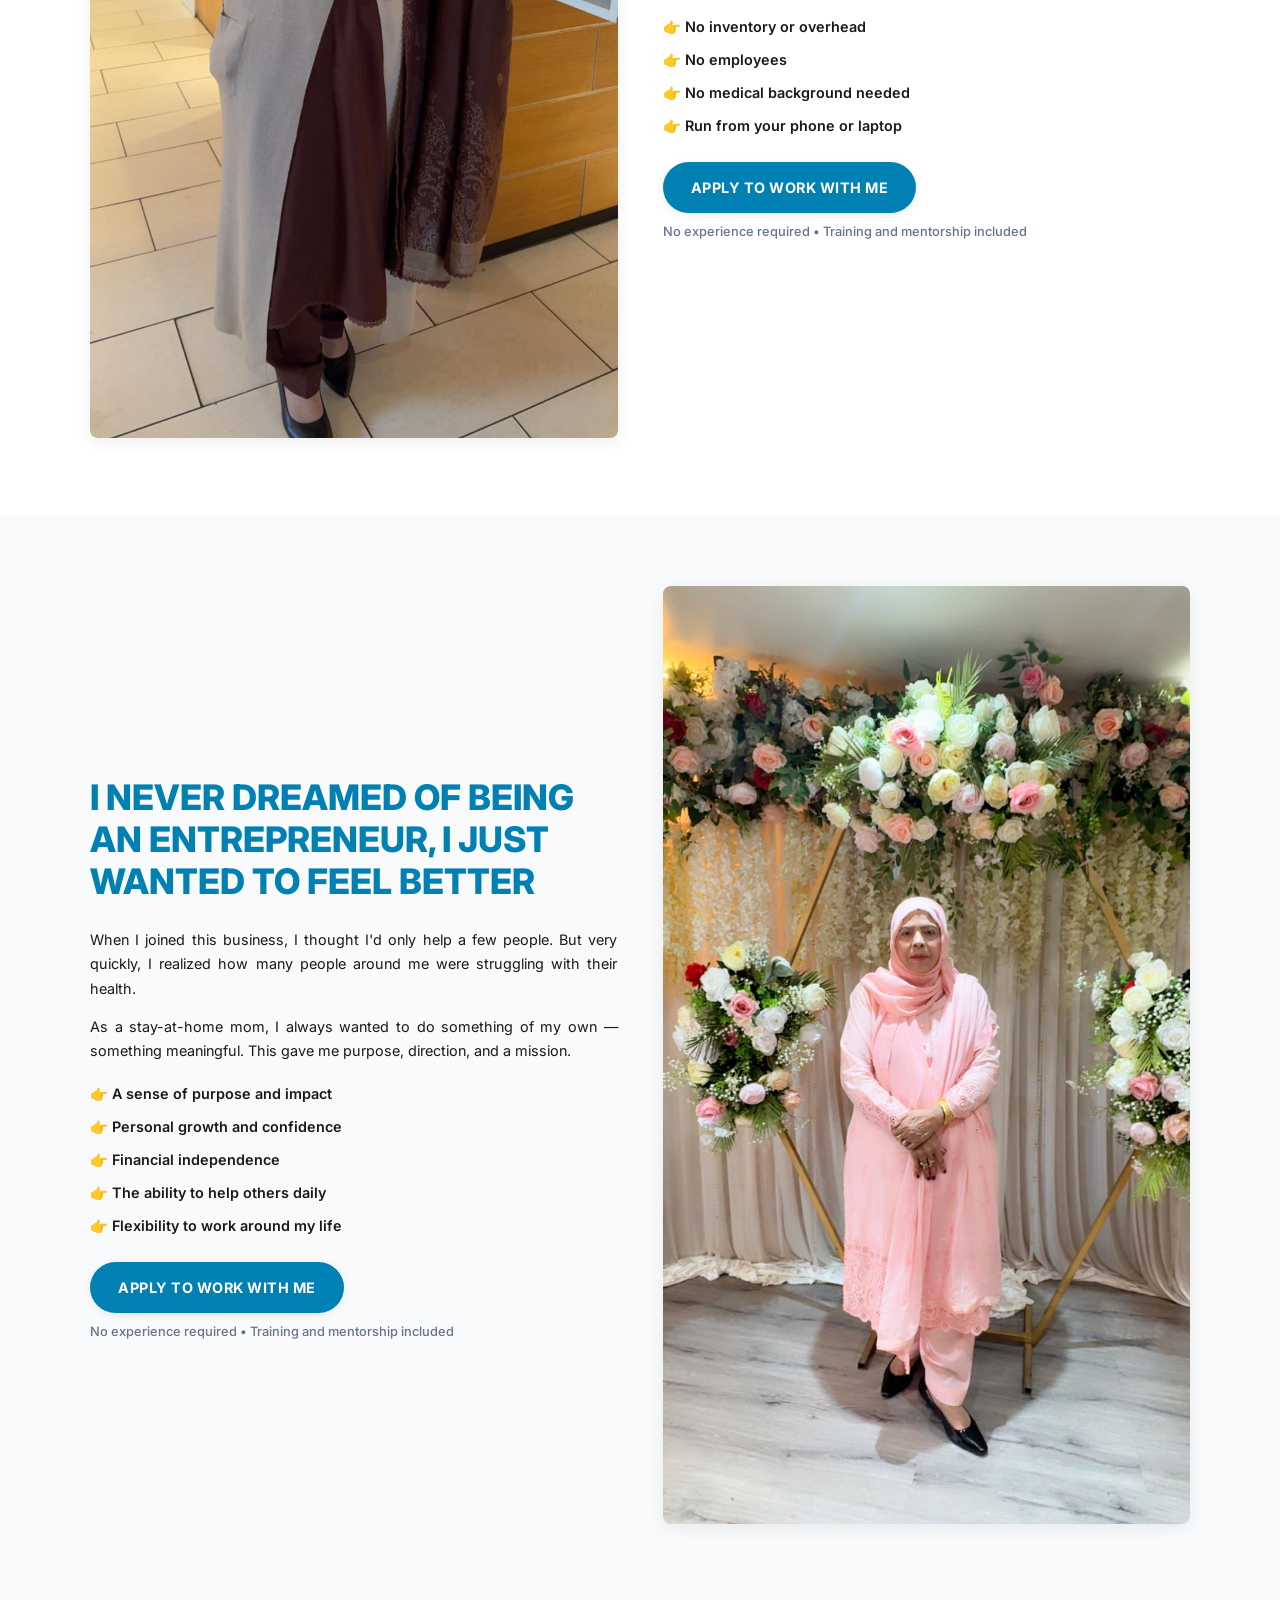
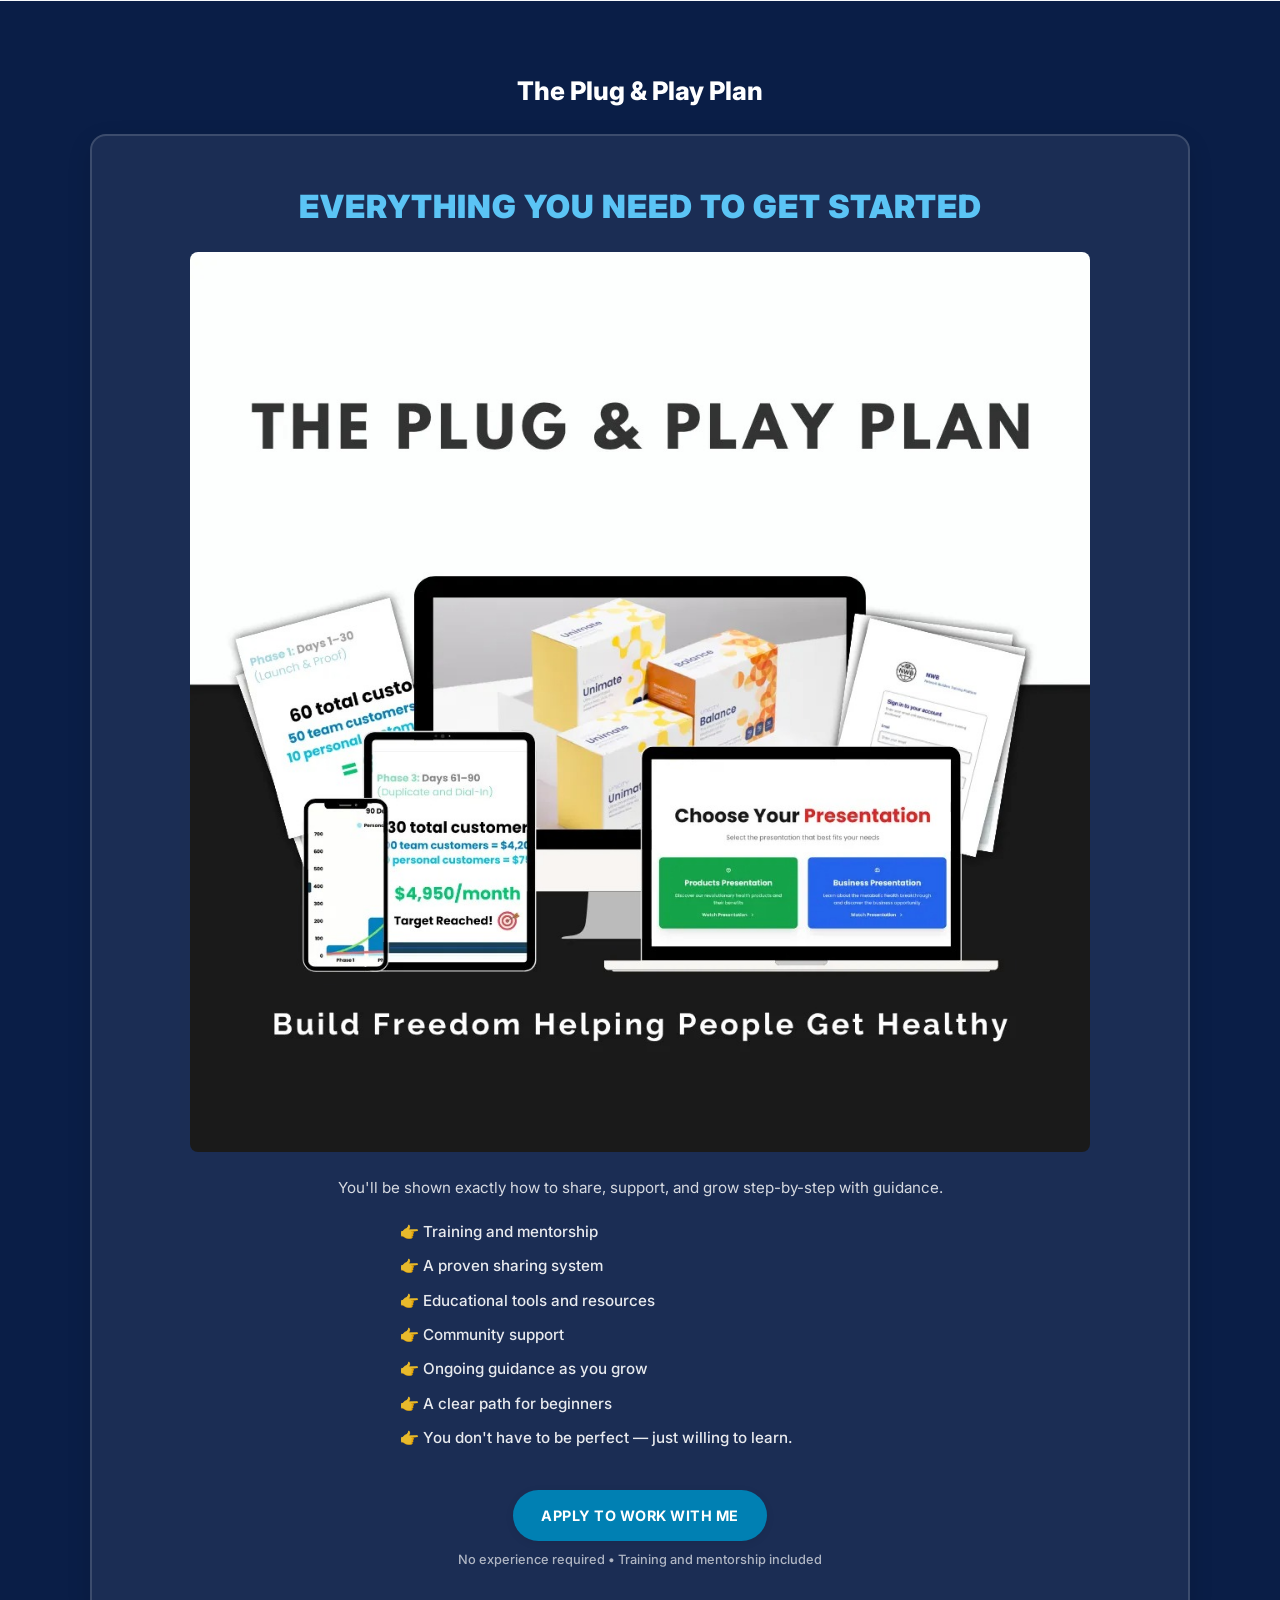
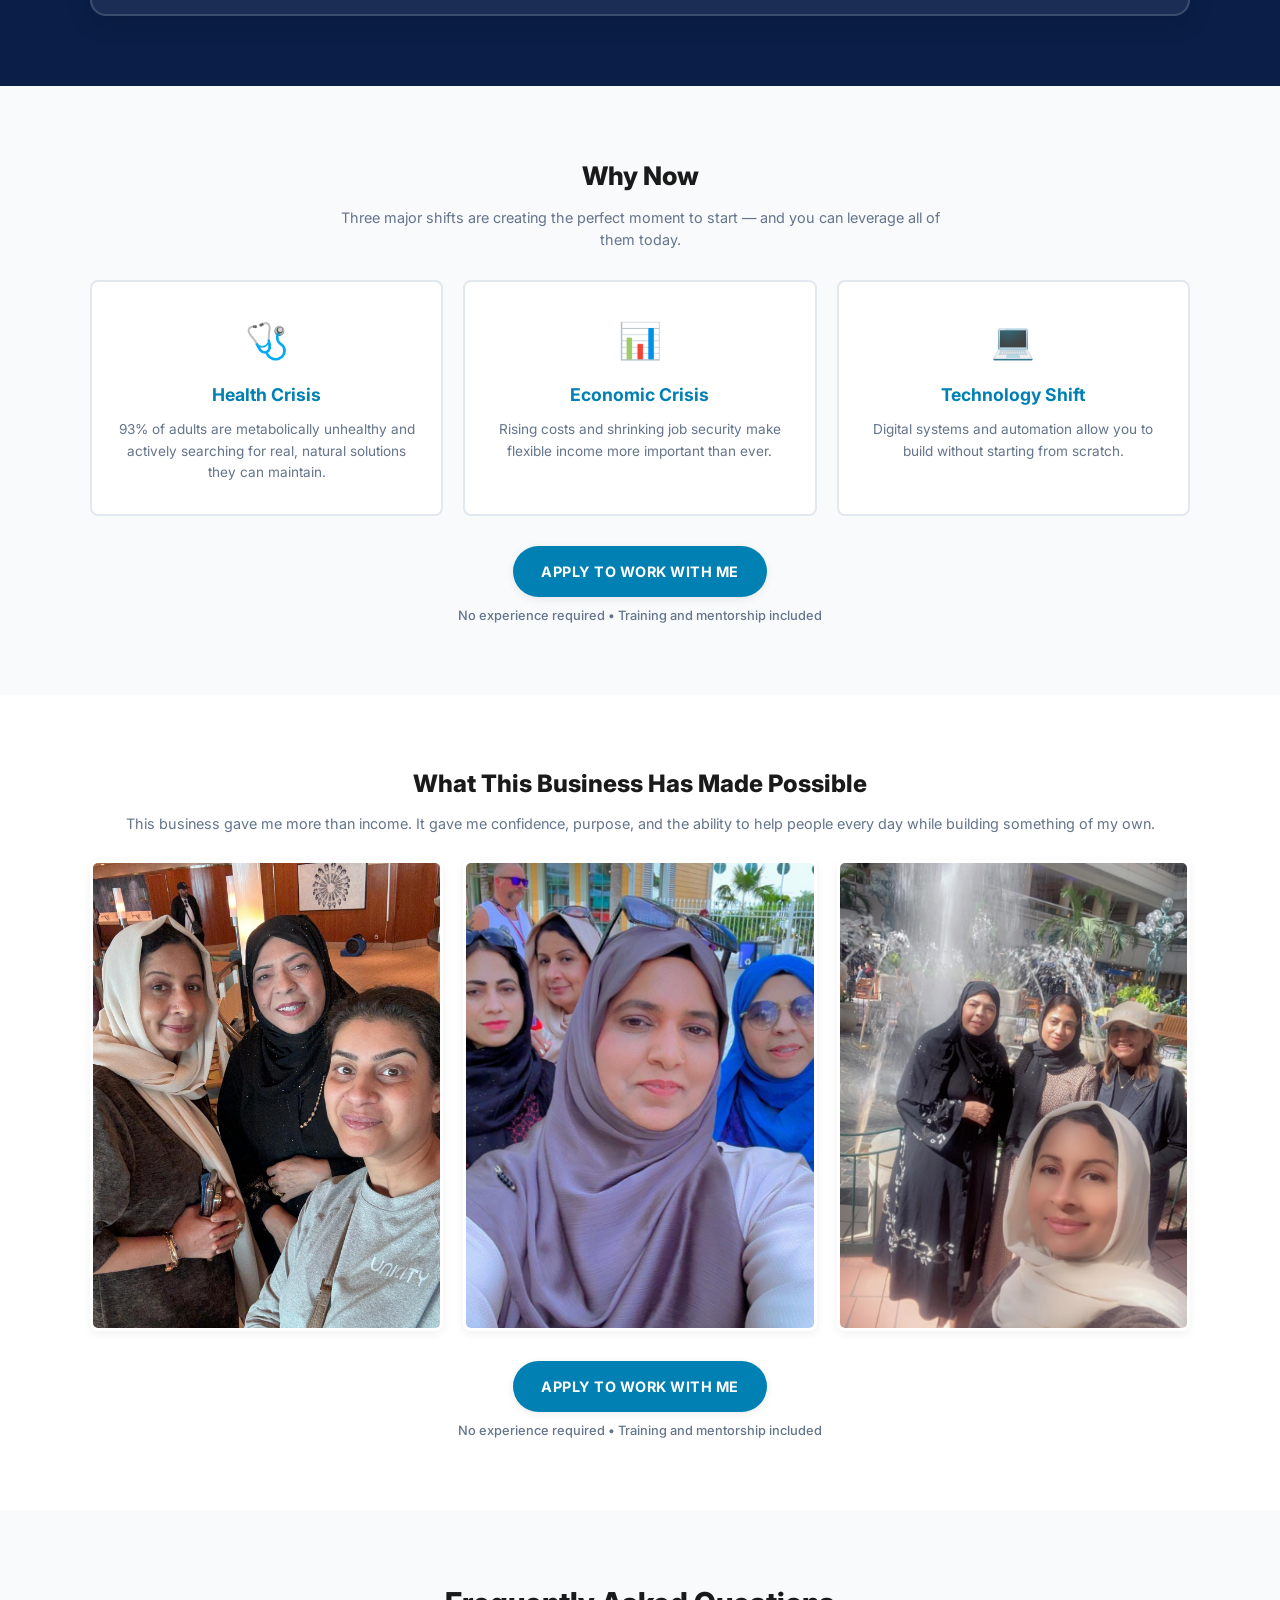
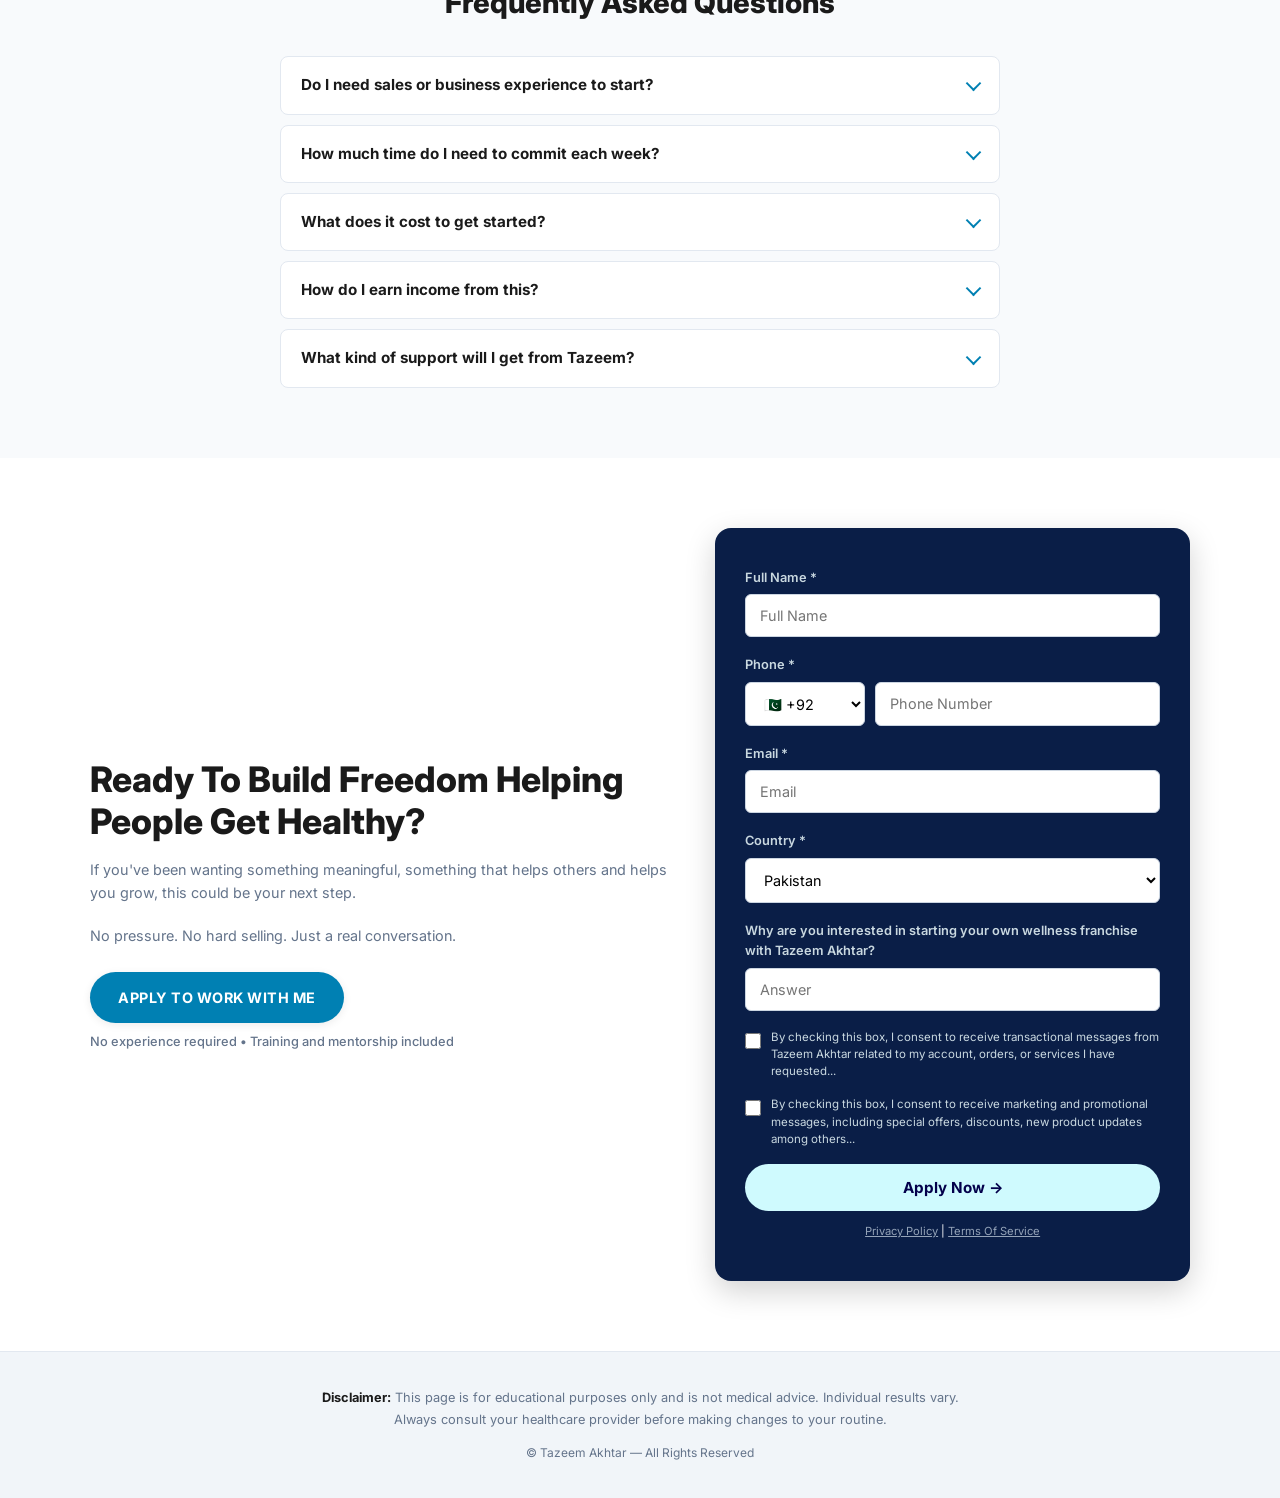
==== commit 9509a4e7: "Update: business.html theme match, WhatsApp form, FAQ, sticky bar, scroll reveal, product.html updat" ====
--- a/business.html
+++ b/business.html
@@ -5,6 +5,9 @@
     <meta name="viewport" content="width=device-width, initial-scale=1.0">
     <meta name="description" content="Tazeem Akhtar - Build a purpose-driven wellness business from home. Help people feel better and create flexible income with training and mentorship.">
     <title>Tazeem Akhtar - Build A Purpose-Driven Wellness Business</title>
+    <link rel="preconnect" href="https://fonts.googleapis.com">
+    <link rel="preconnect" href="https://fonts.gstatic.com" crossorigin>
+    <link href="https://fonts.googleapis.com/css2?family=Inter:wght@400;500;600;700;800&display=swap" rel="stylesheet">
     <style>
         /* === RESET & CSS VARIABLES === */
         * {
@@ -14,24 +17,26 @@
         }
 
         :root {
-            --primary-blue: #000c66;
-            --btn-blue: #00008b;
-            --btn-hover: #0000b3;
-            --bg-light: #e0f2fe;
-            --bg-gradient: linear-gradient(180deg, #dbeafe 0%, #eff6ff 100%);
-            --text-dark: #0f172a;
-            --text-muted: #475569;
-            --border-light: #bae6fd;
+            --primary-blue: #0080b3;
+            --blue-dark: #0a1e47;
+            --blue-deep: #14316b;
+            --btn-blue: #0080b3;
+            --btn-hover: #006a96;
+            --bg-light: #f8fafc;
+            --bg-gradient: linear-gradient(160deg, #0a1e47 0%, #14316b 50%, #1a4a8a 100%);
+            --text-dark: #1a1a1a;
+            --text-muted: #64748b;
+            --border-light: #e2e8f0;
             --card-border: #e2e8f0;
             --white: #ffffff;
-            --shadow-sm: 0 4px 10px rgba(0, 12, 102, 0.25);
-            --shadow-md: 0 8px 25px rgba(0, 12, 102, 0.12);
-            --shadow-lg: 0 10px 30px rgba(0, 0, 0, 0.15);
+            --shadow-sm: 0 2px 8px rgba(0, 0, 0, 0.08);
+            --shadow-md: 0 8px 24px rgba(0, 0, 0, 0.12);
+            --shadow-lg: 0 20px 60px rgba(0, 0, 0, 0.18);
             --radius-sm: 8px;
-            --radius-md: 12px;
-            --radius-lg: 50px;
-            --font-sans: 'Segoe UI', system-ui, -apple-system, sans-serif;
-            --transition: 0.3s ease;
+            --radius-md: 16px;
+            --radius-lg: 9999px;
+            --font-sans: 'Inter', system-ui, -apple-system, sans-serif;
+            --transition: 0.25s ease;
         }
 
         html {
@@ -80,7 +85,7 @@
         .btn-apply:hover {
             transform: translateY(-3px);
             background-color: var(--btn-hover);
-            box-shadow: 0 6px 20px rgba(0, 0, 139, 0.4), 0 0 10px rgba(0, 0, 139, 0.15);
+            box-shadow: 0 6px 20px rgba(0, 128, 179, 0.4), 0 0 10px rgba(0, 128, 179, 0.15);
         }
 
         .btn-apply:active {
@@ -100,10 +105,11 @@
             background: var(--bg-gradient);
             text-align: center;
             padding: 40px 20px 50px;
+            color: var(--white);
         }
 
         .hero-brand {
-            color: var(--primary-blue);
+            color: #5bc4f5;
             font-size: 1.6rem;
             font-weight: 900;
             text-transform: uppercase;
@@ -116,14 +122,14 @@
             font-size: 1.6rem;
             font-weight: 900;
             line-height: 1.25;
-            color: #000000;
+            color: var(--white);
             max-width: 870px;
             margin: 0 auto 15px;
         }
 
         .hero-section .subtitle {
             font-size: 0.95rem;
-            color: var(--text-muted);
+            color: rgba(255, 255, 255, 0.82);
             max-width: 850px;
             margin: 0 auto 25px;
             font-weight: 500;
@@ -154,19 +160,23 @@
 
         .video-caption {
             font-size: 0.9rem;
-            color: var(--text-muted);
+            color: rgba(255, 255, 255, 0.65);
             font-style: italic;
             margin-bottom: 25px;
             line-height: 1.5;
         }
 
+        .hero-section .btn-meta {
+            color: rgba(255, 255, 255, 0.65);
+        }
+
         /* === SECTION 2 & 3: SPLIT GRID === */
         .split-feature-section {
             background-color: var(--white);
         }
 
         .reverse-split-section {
-            background: linear-gradient(180deg, #eff6ff 0%, #e0f2fe 100%);
+            background: var(--bg-light);
         }
 
         .split-grid {
@@ -217,19 +227,21 @@
 
         /* === SECTION 4: PLAN === */
         .plan-section {
-            background-color: var(--white);
+            background-color: var(--blue-dark);
             text-align: center;
+            color: var(--white);
         }
 
         .plan-section h2 {
             font-size: 1.6rem;
             font-weight: 800;
             margin-bottom: 22px;
+            color: var(--white);
         }
 
         .plan-box {
-            background: linear-gradient(180deg, #dbeafe 0%, #eff6ff 100%);
-            border: 2px solid var(--border-light);
+            background: rgba(255, 255, 255, 0.07);
+            border: 2px solid rgba(255, 255, 255, 0.15);
             border-radius: var(--radius-md);
             max-width: 1200px;
             margin: 0 auto;
@@ -243,7 +255,7 @@
             letter-spacing: 1px;
             text-transform: uppercase;
             margin-bottom: 20px;
-            color: var(--primary-blue);
+            color: #5bc4f5;
         }
 
         .plan-graphic-placeholder {
@@ -255,7 +267,7 @@
         }
 
         .plan-footer-text {
-            color: var(--text-dark);
+            color: rgba(255, 255, 255, 0.82);
             font-size: 0.95rem;
             margin: 20px auto 20px;
             max-width: 750px;
@@ -263,33 +275,40 @@
         }
 
         .plan-bullets {
-            display: inline-block;
+            display: flex;
+            flex-direction: column;
+            align-items: flex-start;
+            max-width: 480px;
+            margin: 0 auto 30px;
             text-align: left;
-            margin-bottom: 25px;
         }
 
         .plan-bullets li {
             list-style: none;
-            margin-bottom: 8px;
+            margin-bottom: 10px;
             font-weight: 500;
-            font-size: 0.9rem;
+            font-size: 0.95rem;
             display: flex;
             align-items: center;
             gap: 10px;
-            color: var(--text-dark);
+            color: rgba(255, 255, 255, 0.9);
         }
 
         .sub-bullet {
             padding-left: 25px;
             font-size: 0.85rem !important;
-            color: var(--text-muted);
+            color: rgba(255, 255, 255, 0.65);
             font-weight: 400 !important;
             text-align: left;
         }
 
+        .plan-section .btn-meta {
+            color: rgba(255, 255, 255, 0.65);
+        }
+
         /* === SECTION 5: WHY NOW === */
         .why-now-section {
-            background-color: var(--white);
+            background-color: var(--bg-light);
             text-align: center;
         }
 
@@ -325,7 +344,7 @@
 
         .card-item:hover {
             transform: translateY(-3px);
-            box-shadow: 0 6px 20px rgba(0, 12, 102, 0.1);
+            box-shadow: 0 6px 20px rgba(0, 128, 179, 0.15);
             border-color: var(--btn-blue);
         }
 
@@ -350,7 +369,7 @@
 
         /* === SECTION 6: GALLERY === */
         .gallery-section {
-            background: linear-gradient(180deg, #eff6ff 0%, #e0f2fe 100%);
+            background: var(--white);
             text-align: center;
         }
 
@@ -430,7 +449,7 @@
 
         /* Form Panel */
         .embedded-form-panel {
-            background-color: #03004b;
+            background-color: var(--blue-dark);
             color: var(--white);
             border-radius: var(--radius-md);
             padding: 30px 20px;
@@ -559,7 +578,8 @@
 
         /* === FOOTER / DISCLAIMER === */
         .disclaimer-bar {
-            background-color: #0284c7;
+            background-color: #f1f5f9;
+            border-top: 1px solid var(--border-light);
             padding: 35px 20px;
             text-align: center;
         }
@@ -568,12 +588,12 @@
             max-width: 650px;
             margin: 0 auto;
             font-size: 0.8rem;
-            color: #f0f9ff;
+            color: var(--text-muted);
             line-height: 1.7;
         }
 
         .disclaimer-bar strong {
-            color: var(--white);
+            color: var(--text-dark);
         }
 
         /* ============================================================ */
@@ -702,13 +722,6 @@
                 padding: 40px 30px;
             }
 
-            .reverse-split-section .split-grid {
-                direction: rtl;
-            }
-
-            .reverse-split-section .split-grid > * {
-                direction: ltr;
-            }
         }
 
         /* ============================================================ */
@@ -727,13 +740,200 @@
                 font-size: 2.2rem;
             }
         }
+        /* === WHATSAPP FLOATING BUTTON === */
+        .wa-float {
+            position: fixed;
+            bottom: 90px;
+            right: 20px;
+            z-index: 999;
+            width: 56px;
+            height: 56px;
+            background: #25D366;
+            border-radius: 50%;
+            display: flex;
+            align-items: center;
+            justify-content: center;
+            box-shadow: 0 6px 20px rgba(37, 211, 102, 0.5);
+            transition: transform var(--transition), box-shadow var(--transition);
+            text-decoration: none;
+        }
+        .wa-float:hover {
+            transform: scale(1.1);
+            box-shadow: 0 10px 28px rgba(37, 211, 102, 0.6);
+        }
+        .wa-float::before {
+            content: '';
+            position: absolute;
+            inset: -6px;
+            border-radius: 50%;
+            border: 3px solid rgba(37, 211, 102, 0.4);
+            animation: wa-pulse 2s ease-out infinite;
+        }
+        @keyframes wa-pulse {
+            0%   { transform: scale(1);   opacity: 1; }
+            100% { transform: scale(1.5); opacity: 0; }
+        }
+        .wa-tooltip {
+            position: absolute;
+            right: 68px;
+            background: #111;
+            color: #fff;
+            font-size: 0.8rem;
+            font-weight: 600;
+            padding: 6px 12px;
+            border-radius: 6px;
+            white-space: nowrap;
+            opacity: 0;
+            pointer-events: none;
+            transition: opacity var(--transition);
+        }
+        .wa-tooltip::after {
+            content: '';
+            position: absolute;
+            top: 50%;
+            right: -6px;
+            transform: translateY(-50%);
+            border: 6px solid transparent;
+            border-left-color: #111;
+            border-right: 0;
+        }
+        .wa-float:hover .wa-tooltip { opacity: 1; }
+
+        /* === STICKY BOTTOM BAR === */
+        .sticky-bar {
+            position: fixed;
+            bottom: 0;
+            left: 0;
+            right: 0;
+            z-index: 998;
+            background: var(--blue-dark);
+            border-top: 2px solid rgba(255, 255, 255, 0.12);
+            display: flex;
+            align-items: center;
+            justify-content: space-between;
+            gap: 1rem;
+            padding: 0.875rem 1.25rem;
+            box-shadow: 0 -4px 20px rgba(0, 0, 0, 0.25);
+            transform: translateY(100%);
+            transition: transform 0.35s ease;
+        }
+        .sticky-bar.visible {
+            transform: translateY(0);
+        }
+        .sticky-text {
+            font-size: 0.875rem;
+            color: rgba(255, 255, 255, 0.85);
+            font-weight: 500;
+            flex: 1;
+            white-space: nowrap;
+            overflow: hidden;
+            text-overflow: ellipsis;
+        }
+        .sticky-btn {
+            background: var(--btn-blue);
+            color: var(--white);
+            font-size: 0.8rem;
+            font-weight: 700;
+            text-transform: uppercase;
+            letter-spacing: 0.5px;
+            padding: 10px 20px;
+            border-radius: var(--radius-lg);
+            text-decoration: none;
+            white-space: nowrap;
+            flex-shrink: 0;
+            transition: background var(--transition);
+        }
+        .sticky-btn:hover { background: var(--btn-hover); }
+
+        /* === SCROLL REVEAL === */
+        .reveal {
+            opacity: 0;
+            transform: translateY(22px);
+            transition: opacity 0.6s ease, transform 0.6s ease;
+        }
+        .reveal.visible {
+            opacity: 1;
+            transform: none;
+        }
+
+        /* === FAQ SECTION === */
+        .faq-section {
+            background: var(--bg-light);
+            padding: 50px 20px;
+        }
+        .faq-section h2 {
+            font-size: 1.6rem;
+            font-weight: 800;
+            text-align: center;
+            margin-bottom: 30px;
+            color: var(--text-dark);
+        }
+        .faq-list {
+            max-width: 720px;
+            margin: 0 auto;
+            display: flex;
+            flex-direction: column;
+            gap: 0.625rem;
+        }
+        .faq-item {
+            background: var(--white);
+            border: 1.5px solid var(--border-light);
+            border-radius: var(--radius-sm);
+            overflow: hidden;
+            transition: border-color var(--transition);
+        }
+        .faq-item[open] { border-color: var(--btn-blue); }
+        .faq-item summary {
+            list-style: none;
+            cursor: pointer;
+            padding: 1rem 3rem 1rem 1.25rem;
+            font-size: 0.95rem;
+            font-weight: 700;
+            color: var(--text-dark);
+            position: relative;
+            user-select: none;
+            -webkit-tap-highlight-color: transparent;
+        }
+        .faq-item summary::-webkit-details-marker { display: none; }
+        .faq-item summary::after {
+            content: '';
+            position: absolute;
+            right: 1.25rem;
+            top: 50%;
+            transform: translateY(-65%) rotate(45deg);
+            width: 9px;
+            height: 9px;
+            border-right: 2.5px solid var(--btn-blue);
+            border-bottom: 2.5px solid var(--btn-blue);
+            transition: transform var(--transition);
+        }
+        .faq-item[open] summary::after {
+            transform: translateY(-25%) rotate(225deg);
+        }
+        .faq-item p {
+            padding: 0 1.25rem 1.25rem;
+            font-size: 0.9rem;
+            color: var(--text-muted);
+            line-height: 1.75;
+        }
+
+        @media (min-width: 600px) {
+            .faq-section { padding: 60px 30px; }
+            .faq-section h2 { font-size: 1.8rem; }
+            .sticky-bar { justify-content: center; gap: 2rem; padding: 1rem 2rem; }
+            .sticky-btn { font-size: 0.9rem; padding: 12px 28px; }
+            .wa-float { bottom: 100px; }
+        }
+        @media (min-width: 900px) {
+            .faq-section { padding: 70px 40px; }
+        }
     </style>
 </head>
 <body>
 
     <section class="hero-section section-padding">
         <div class="container">
-            <div class="hero-brand"> Tazeem Akhtar</div>
+            <div class="hero-brand">Tazeem Akhtar</div>
             <h1>Build A Purpose-Driven Wellness Business From Home</h1>
             <p class="subtitle">Help people feel better, share a simple health system, and create flexible income even if you've never built a business before.</p>
             
@@ -754,10 +954,10 @@
     <section class="split-feature-section section-padding">
         <div class="container">
             <div class="split-grid">
-                <div class="split-image">
-                    <img src="https://images.unsplash.com/photo-1573496359142-b8d87734a5a2?q=80&w=600" alt="Tazeem Akhtar Portrait">
+                <div class="split-image reveal">
+                    <img src="UTILITES/b4.jpeg" alt="Tazeem Akhtar Portrait">
                 </div>
-                <div class="split-content">
+                <div class="split-content reveal">
                     <h2>Why This Business Works</h2>
                     <p>We're living in a health crisis. Nearly everyone is dealing with gut issues, low energy, hormonal imbalance, or metabolic problems and they're actively searching for solutions that feel simple and natural.</p>
                     <p>This business works because you're not selling hype. You're sharing education and a proven, food-based system that people can actually stick with.</p>
@@ -780,10 +980,10 @@
     <section class="reverse-split-section section-padding">
         <div class="container">
             <div class="split-grid">
-                <div class="split-content">
-                    <h2>I Never Dreamed Of Being An Entrepreneur I Just Wanted To Feel Better</h2>
+                <div class="split-content reveal">
+                    <h2>I Never Dreamed Of Being An Entrepreneur, I Just Wanted To Feel Better</h2>
                     <p>When I joined this business, I thought I'd only help a few people. But very quickly, I realized how many people around me were struggling with their health.</p>
-                    <p>As a stay-at-home mom, I always wanted to do something of my own something meaningful. This gave me purpose, direction, and a mission.</p>
+                    <p>As a stay-at-home mom, I always wanted to do something of my own — something meaningful. This gave me purpose, direction, and a mission.</p>
                     
                     <ul class="bullets-list">
                         <li>👉 A sense of purpose and impact</li>
@@ -796,8 +996,8 @@
                     <a href="#form-gEkWiWcW4K" class="btn-apply">Apply To Work With Me</a>
                     <div class="btn-meta">No experience required • Training and mentorship included</div>
                 </div>
-                <div class="split-image">
-                    <img src="https://images.unsplash.com/photo-1580894732444-8fecef2271ff?q=80&w=600" alt="Tazeem Akhtar at Event">
+                <div class="split-image reveal">
+                    <img src="UTILITES/b5.jpeg" alt="Tazeem Akhtar at Event">
                 </div>
             </div>
         </div>
@@ -805,9 +1005,10 @@
 
     <section class="plan-section section-padding">
         <div class="container">
-            <div class="plan-box">
-                <h3>The Plug & Play Plan</h3>
-                <img src="./UTILITES/ufeel.webp" alt="The Plug & Play Plan Resources" class="plan-graphic-placeholder">
+            <h2>The Plug & Play Plan</h2>
+            <div class="plan-box reveal">
+                <h3>Everything You Need To Get Started</h3>
+                <img src="./UTILITES/plug.jpeg" alt="The Plug & Play Plan Resources" class="plan-graphic-placeholder">
                 
                 <p class="plan-footer-text">You'll be shown exactly how to share, support, and grow step-by-step with guidance.</p>
                 
@@ -818,10 +1019,9 @@
                     <li>👉 Community support</li>
                     <li>👉 Ongoing guidance as you grow</li>
                     <li>👉 A clear path for beginners</li>
-                    <li>👉 You don't have to be perfect  just willing to learn.</li>
+                    <li>👉 You don't have to be perfect — just willing to learn.</li>
                 </ul>
                 
-                <br><br>
                 <a href="#form-gEkWiWcW4K" class="btn-apply">Apply To Work With Me</a>
                 <div class="btn-meta">No experience required • Training and mentorship included</div>
             </div>
@@ -834,17 +1034,17 @@
             <p class="subtitle">Three major shifts are creating the perfect moment to start — and you can leverage all of them today.</p>
             
             <div class="cards-grid">
-                <div class="card-item">
+                <div class="card-item reveal">
                     <span class="card-icon">🩺</span>
                     <h3>Health Crisis</h3>
                     <p>93% of adults are metabolically unhealthy and actively searching for real, natural solutions they can maintain.</p>
                 </div>
-                <div class="card-item">
+                <div class="card-item reveal">
                     <span class="card-icon">📊</span>
                     <h3>Economic Crisis</h3>
                     <p>Rising costs and shrinking job security make flexible income more important than ever.</p>
                 </div>
-                <div class="card-item">
+                <div class="card-item reveal">
                     <span class="card-icon">💻</span>
                     <h3>Technology Shift</h3>
                     <p>Digital systems and automation allow you to build without starting from scratch.</p>
@@ -859,7 +1059,7 @@
     <section class="gallery-section section-padding">
         <div class="container">
             <h2>What This Business Has Made Possible</h2>
-            <p>This business gave me more than income — it gave me confidence, purpose, and the ability to help people every day while building something of my own.</p>
+            <p>This business gave me more than income. It gave me confidence, purpose, and the ability to help people every day while building something of my own.</p>
             
             <div class="gallery-grid">
                 <div class="gallery-item"><img src="UTILITES/b3.jpeg" alt="Community 1"></div>
@@ -873,12 +1073,40 @@
         </div>
     </section>
 
+    <section class="faq-section">
+        <div class="container">
+            <h2>Frequently Asked Questions</h2>
+            <div class="faq-list">
+                <details class="faq-item reveal">
+                    <summary>Do I need sales or business experience to start?</summary>
+                    <p>No experience is required. You'll receive step-by-step training, mentorship, and all the tools you need to get started, even if you've never run a business before.</p>
+                </details>
+                <details class="faq-item reveal">
+                    <summary>How much time do I need to commit each week?</summary>
+                    <p>This business is designed to work around your life. Many people start part-time, just a few hours a week, and grow from there. You set your own pace.</p>
+                </details>
+                <details class="faq-item reveal">
+                    <summary>What does it cost to get started?</summary>
+                    <p>Getting started is simple and low-cost compared to traditional businesses. There is no inventory to buy, no office needed, and no employees to manage. Fill out the form and we'll walk you through everything.</p>
+                </details>
+                <details class="faq-item reveal">
+                    <summary>How do I earn income from this?</summary>
+                    <p>You earn by helping others get started with the same health system. The more people you support, the more you can grow your income. It's a flexible, performance-based model.</p>
+                </details>
+                <details class="faq-item reveal">
+                    <summary>What kind of support will I get from Tazeem?</summary>
+                    <p>You'll get personal mentorship, access to a community, proven sharing tools, and ongoing guidance. You won't be doing this alone — support is built into the system.</p>
+                </details>
+            </div>
+        </div>
+    </section>
+
     <section class="footer-cta-section section-padding" id="form-gEkWiWcW4K">
         <div class="container">
             <div class="cta-split">
                 <div class="cta-left">
                     <h2>Ready To Build Freedom Helping People Get Healthy?</h2>
-                    <p>If you've been wanting something meaningful — something that helps others and helps you grow — this could be your next step.</p>
+                    <p>If you've been wanting something meaningful, something that helps others and helps you grow, this could be your next step.</p>
                     <p>No pressure. No hard selling. Just a real conversation.</p>
                     
                     <a href="#form-gEkWiWcW4K" class="btn-apply">Apply To Work With Me</a>
@@ -886,7 +1114,7 @@
                 </div>
                 
                 <div class="embedded-form-panel">
-                    <form action="https://healthmona.com/business#form-gEkWiWcW4K" method="POST">
+                    <form id="businessForm">
                         <div class="form-field">
                             <label>Full Name *</label>
                             <input type="text" name="fullName" placeholder="Full Name" required>
@@ -895,7 +1123,7 @@
                         <div class="form-field">
                             <label>Phone *</label>
                             <div class="phone-input-wrapper">
-                                <select class="country-code-select" name="countryCode"></select>
+                                <select id="formPhoneCode" class="country-code-select" name="countryCode"></select>
                                 <input type="text" name="phone" placeholder="Phone Number" required>
                             </div>
                         </div>
@@ -938,7 +1166,20 @@
 
     <footer class="disclaimer-bar">
         <p><strong>Disclaimer:</strong> This page is for educational purposes only and is not medical advice. Individual results vary. Always consult your healthcare provider before making changes to your routine.</p>
+        <p style="margin-top: 12px; font-size: 0.75rem; color: var(--text-muted);">&copy; Tazeem Akhtar &mdash; All Rights Reserved</p>
     </footer>
+
+    <a href="https://wa.me/447349334819" class="wa-float" target="_blank" rel="noopener" aria-label="WhatsApp Me">
+        <svg viewBox="0 0 24 24" fill="white" width="28" height="28">
+            <path d="M17.472 14.382c-.297-.149-1.758-.867-2.03-.967-.273-.099-.471-.148-.67.15-.197.297-.767.966-.94 1.164-.173.199-.347.223-.644.075-.297-.15-1.255-.463-2.39-1.475-.883-.788-1.48-1.761-1.653-2.059-.173-.297-.018-.458.13-.606.134-.133.298-.347.446-.52.149-.174.198-.298.298-.497.099-.198.05-.371-.025-.52-.075-.149-.669-1.612-.916-2.207-.242-.579-.487-.5-.669-.51-.173-.008-.371-.01-.57-.01-.198 0-.52.074-.792.372-.272.297-1.04 1.016-1.04 2.479 0 1.462 1.065 2.875 1.213 3.074.149.198 2.096 3.2 5.077 4.487.709.306 1.262.489 1.694.625.712.227 1.36.195 1.871.118.571-.085 1.758-.719 2.006-1.413.248-.694.248-1.289.173-1.413-.074-.124-.272-.198-.57-.347m-5.421 7.403h-.004a9.87 9.87 0 01-5.031-1.378l-.361-.214-3.741.982.998-3.648-.235-.374a9.86 9.86 0 01-1.51-5.26c.001-5.45 4.436-9.884 9.888-9.884 2.64 0 5.122 1.03 6.988 2.898a9.825 9.825 0 012.893 6.994c-.003 5.45-4.437 9.884-9.885 9.884m8.413-18.297A11.815 11.815 0 0012.05 0C5.495 0 .16 5.335.157 11.892c0 2.096.547 4.142 1.588 5.945L.057 24l6.305-1.654a11.882 11.882 0 005.683 1.448h.005c6.554 0 11.89-5.335 11.893-11.893a11.821 11.821 0 00-3.48-8.413Z"/>
+        </svg>
+        <span class="wa-tooltip">WhatsApp Me</span>
+    </a>
+
+    <div class="sticky-bar" id="stickyBar">
+        <p class="sticky-text">Training & Mentorship Included</p>
+        <a href="#form-gEkWiWcW4K" class="sticky-btn">Apply To Work With Me</a>
+    </div>
 
     <script>
         // 1. Smooth Scrolling Script
@@ -1048,6 +1289,52 @@
         codeDropdown.innerHTML = '';
         countryDropdown.innerHTML = '<option value="" disabled selected>Select your country</option>';
 
+        // 3. WhatsApp Form Submit
+        document.getElementById('businessForm').addEventListener('submit', function(e) {
+            e.preventDefault();
+
+            const name    = this.fullName.value.trim();
+            const code    = this.countryCode.value;
+            const phone   = this.phone.value.trim();
+            const email   = this.email.value.trim();
+            const country = this.country.value;
+            const reason  = this.reason.value.trim();
+
+            const msg =
+                `*New Business Application*\n\n` +
+                `👤 *Name:* ${name}\n` +
+                `📞 *Phone:* ${code} ${phone}\n` +
+                `📧 *Email:* ${email}\n` +
+                `🌍 *Country:* ${country}\n` +
+                `💬 *Reason:* ${reason || 'Not provided'}`;
+
+            const waURL = `https://wa.me/447349334819?text=${encodeURIComponent(msg)}`;
+            window.open(waURL, '_blank');
+        });
+
+        // 4. Scroll Reveal
+        const revealEls = document.querySelectorAll('.reveal');
+        const revealObserver = new IntersectionObserver((entries) => {
+            entries.forEach(entry => {
+                if (entry.isIntersecting) {
+                    entry.target.classList.add('visible');
+                    revealObserver.unobserve(entry.target);
+                }
+            });
+        }, { threshold: 0.1 });
+        revealEls.forEach(el => revealObserver.observe(el));
+
+        // 5. Sticky Bar
+        const stickyBar = document.getElementById('stickyBar');
+        window.addEventListener('scroll', () => {
+            if (window.scrollY > 400) {
+                stickyBar.classList.add('visible');
+            } else {
+                stickyBar.classList.remove('visible');
+            }
+        }, { passive: true });
+
+        // 6. Injecting data instantly
         globalCountries.forEach(item => {
             let codeOpt = document.createElement('option');
             codeOpt.value = item.code;
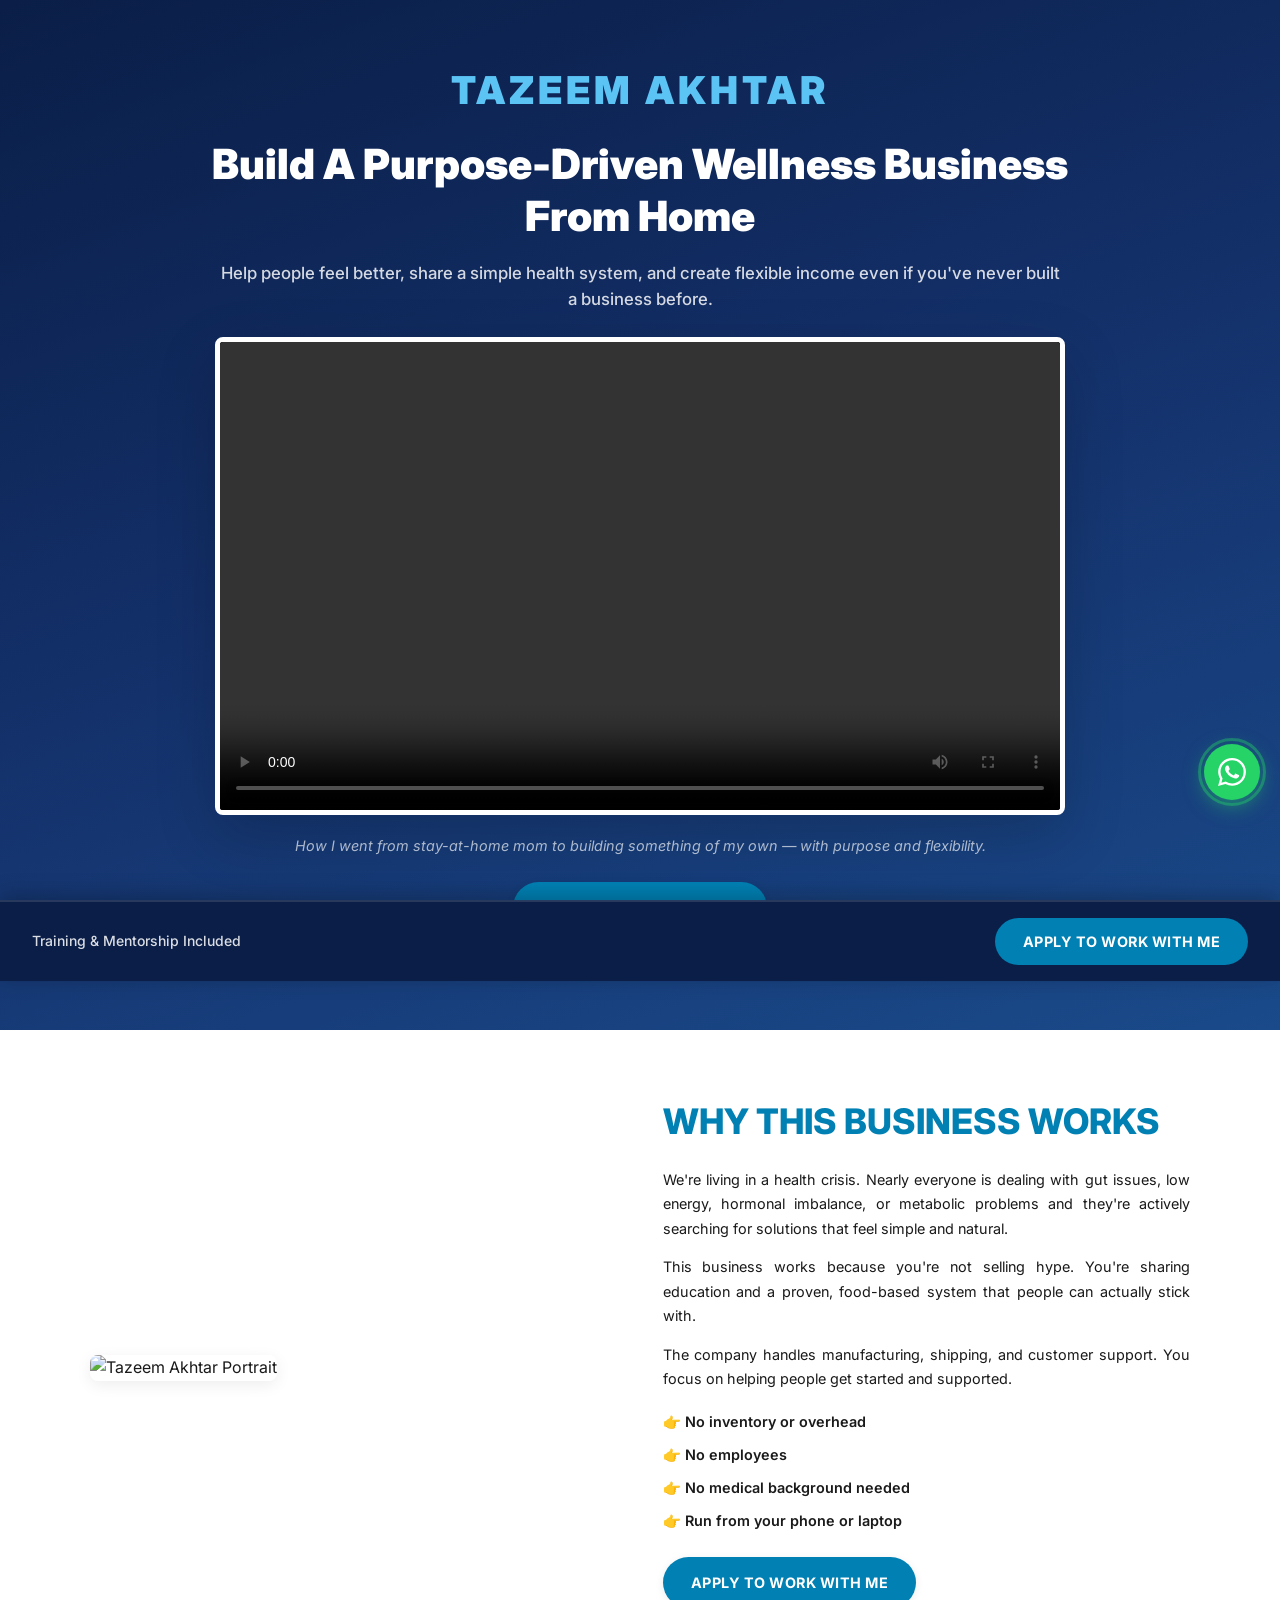
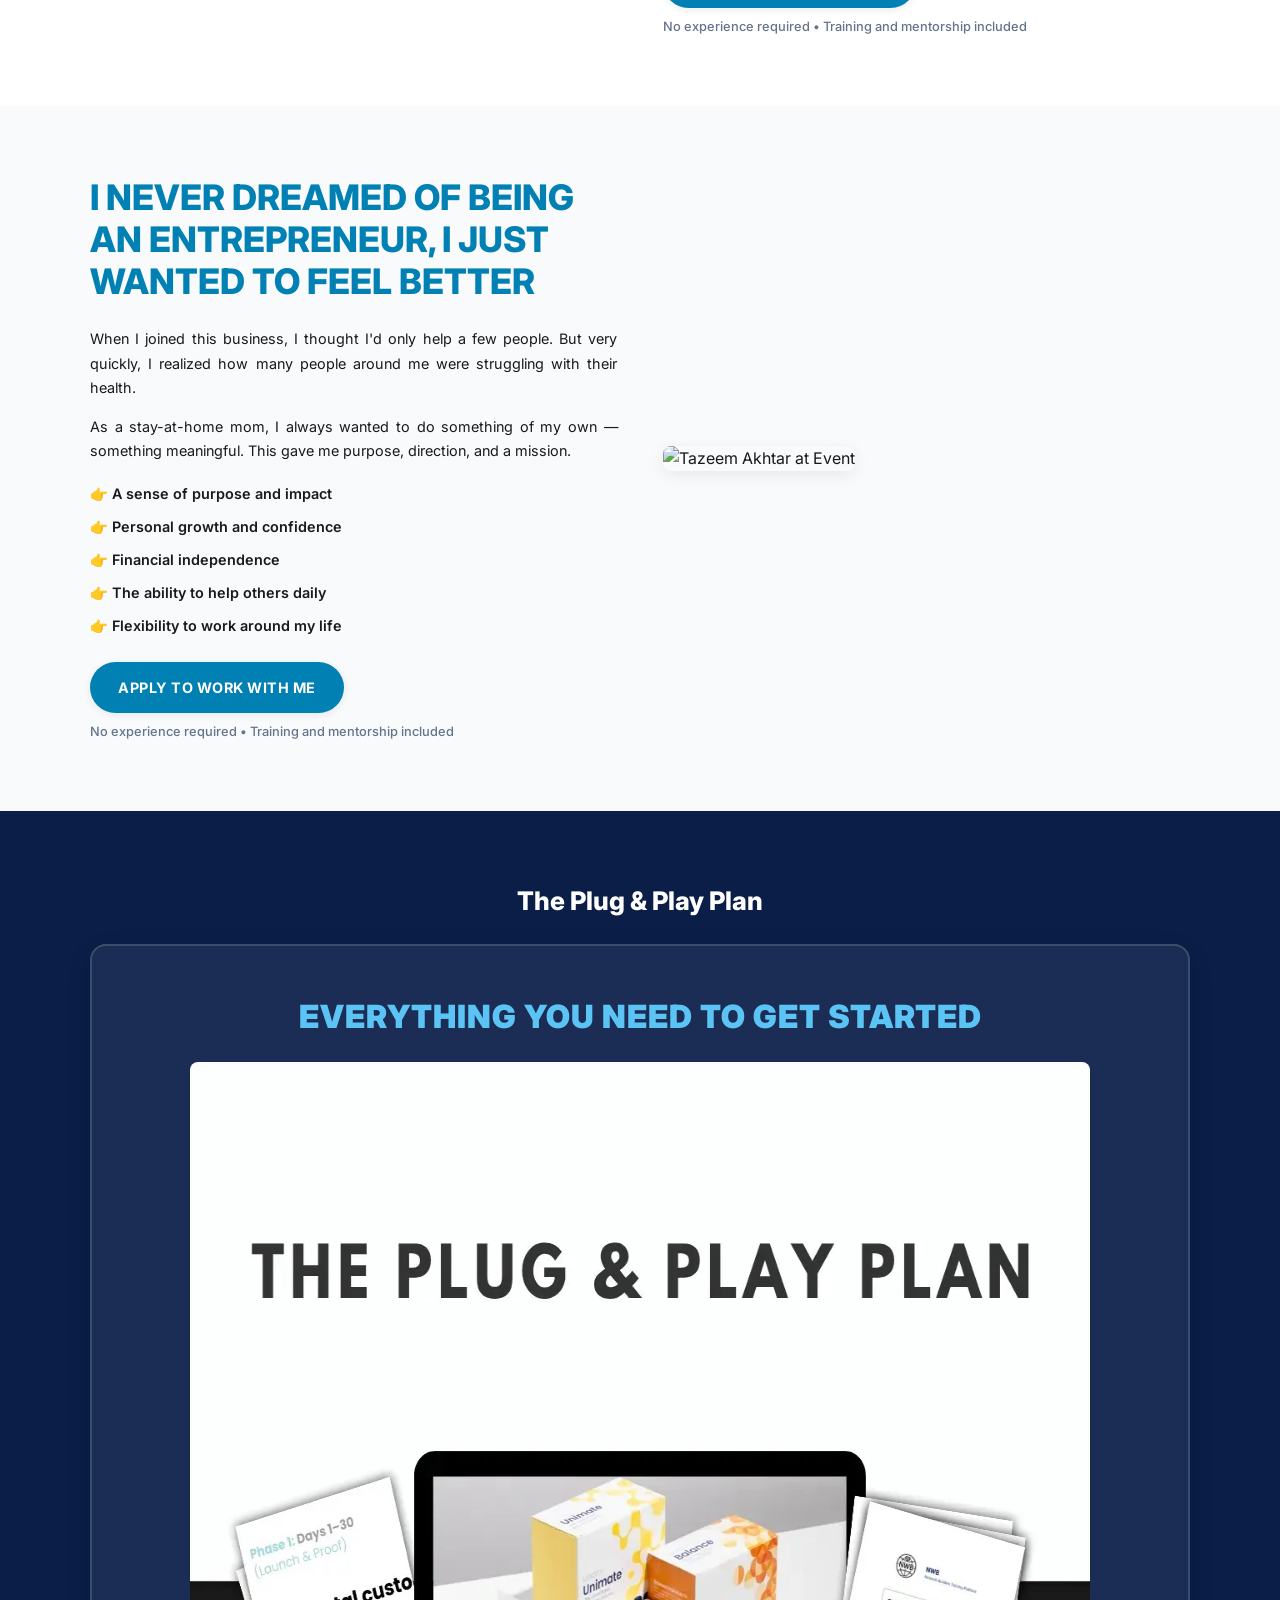
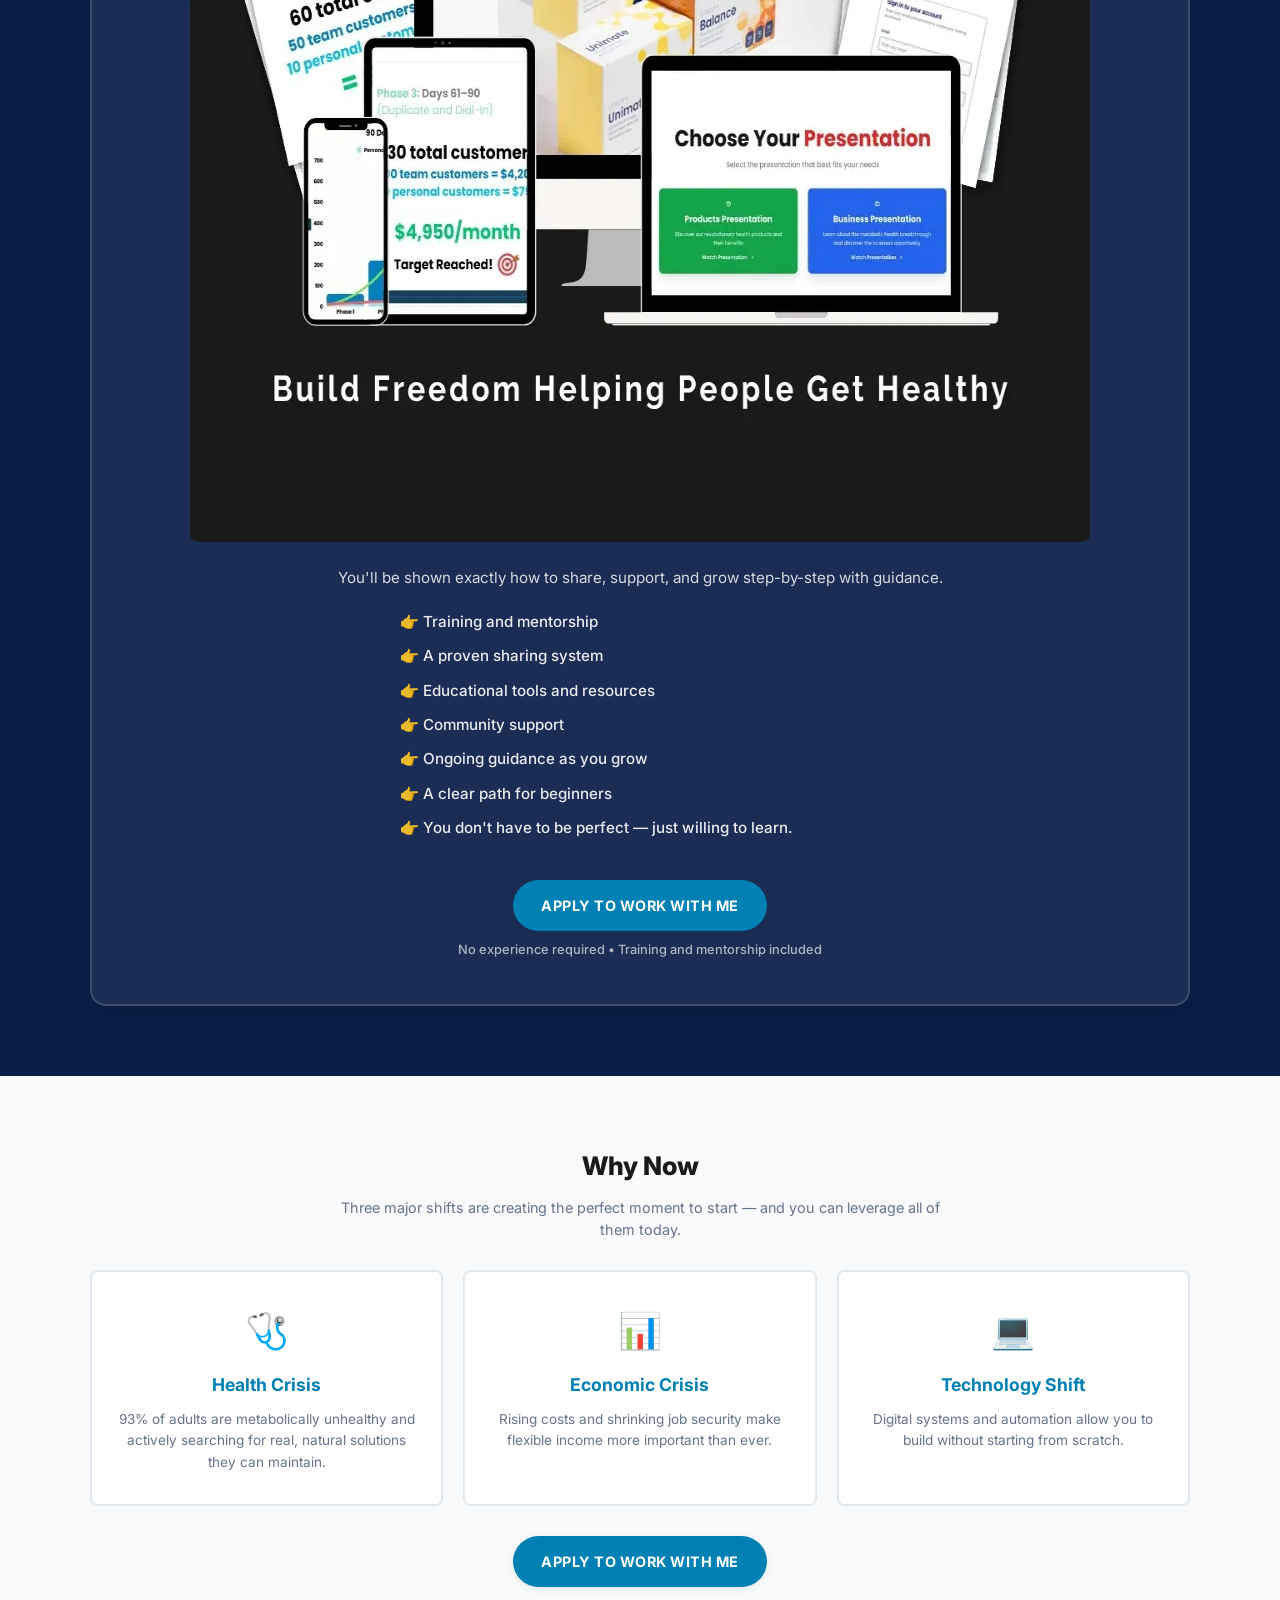
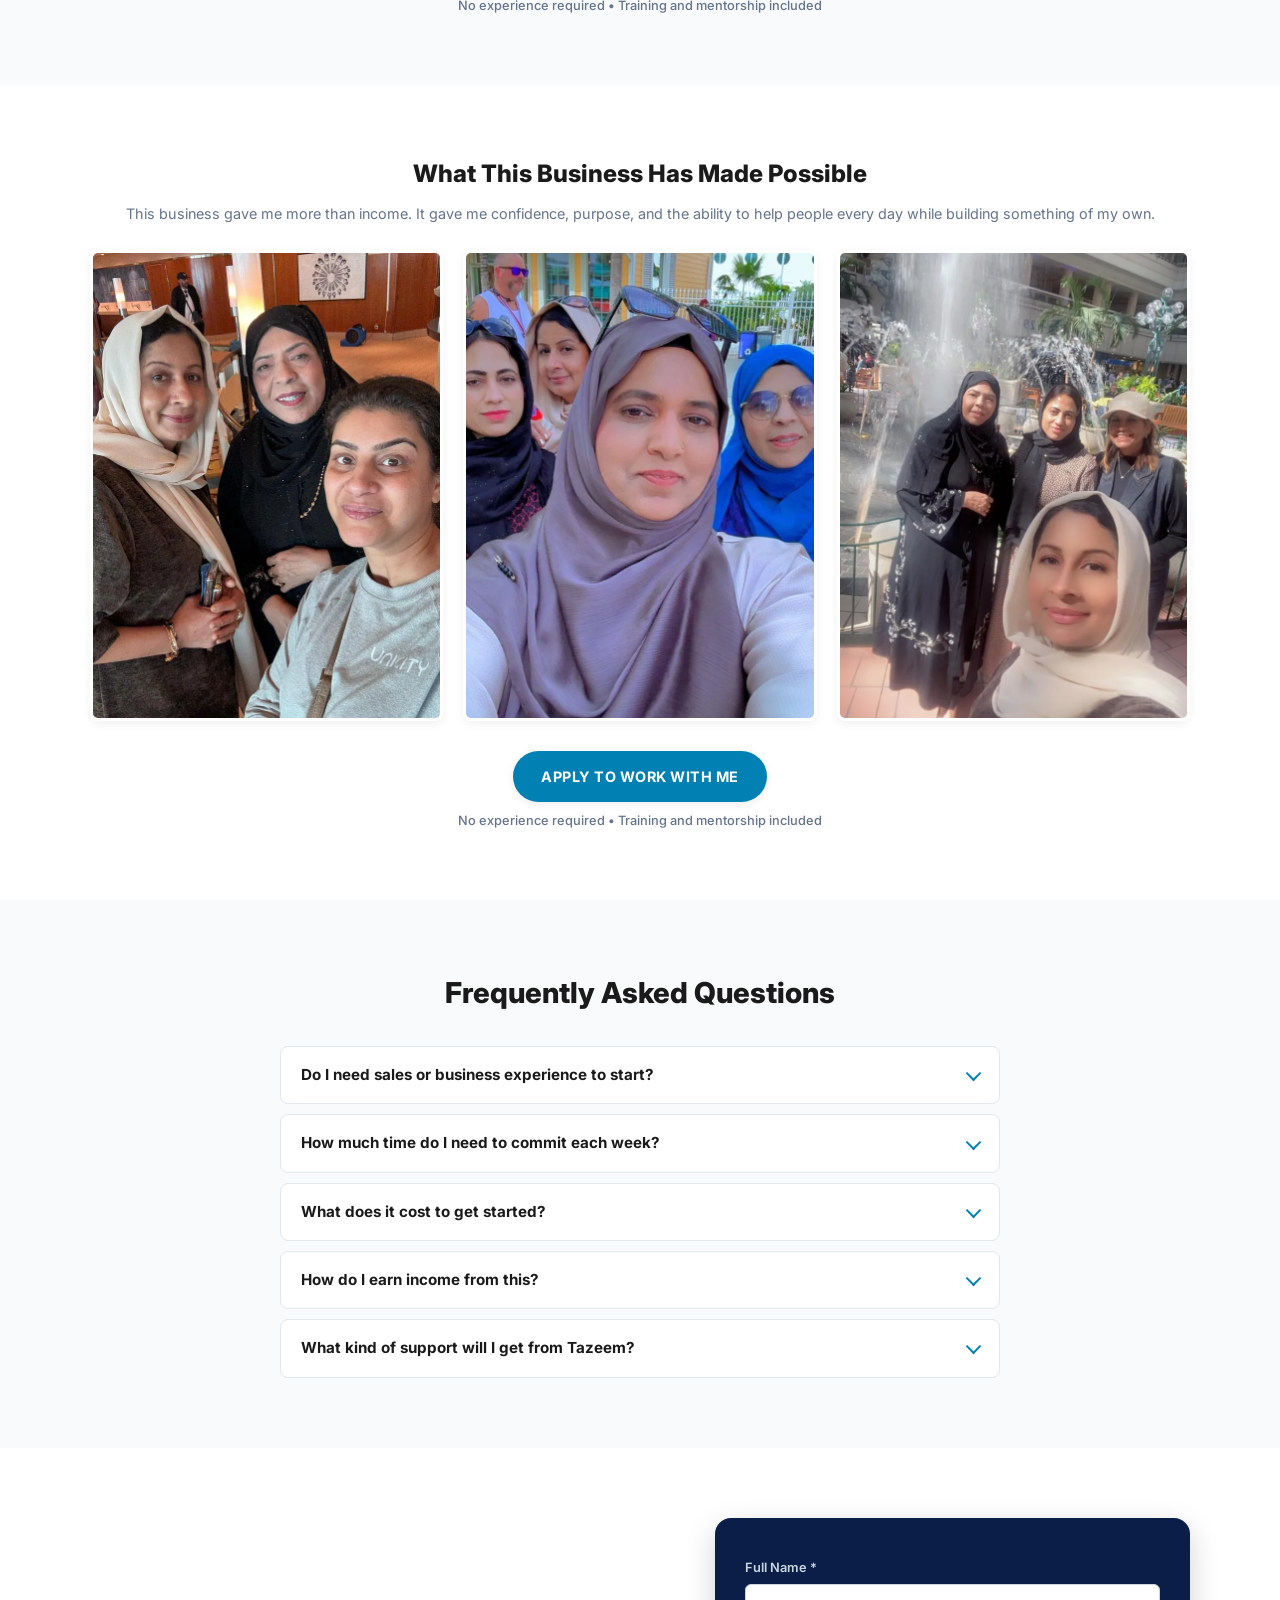
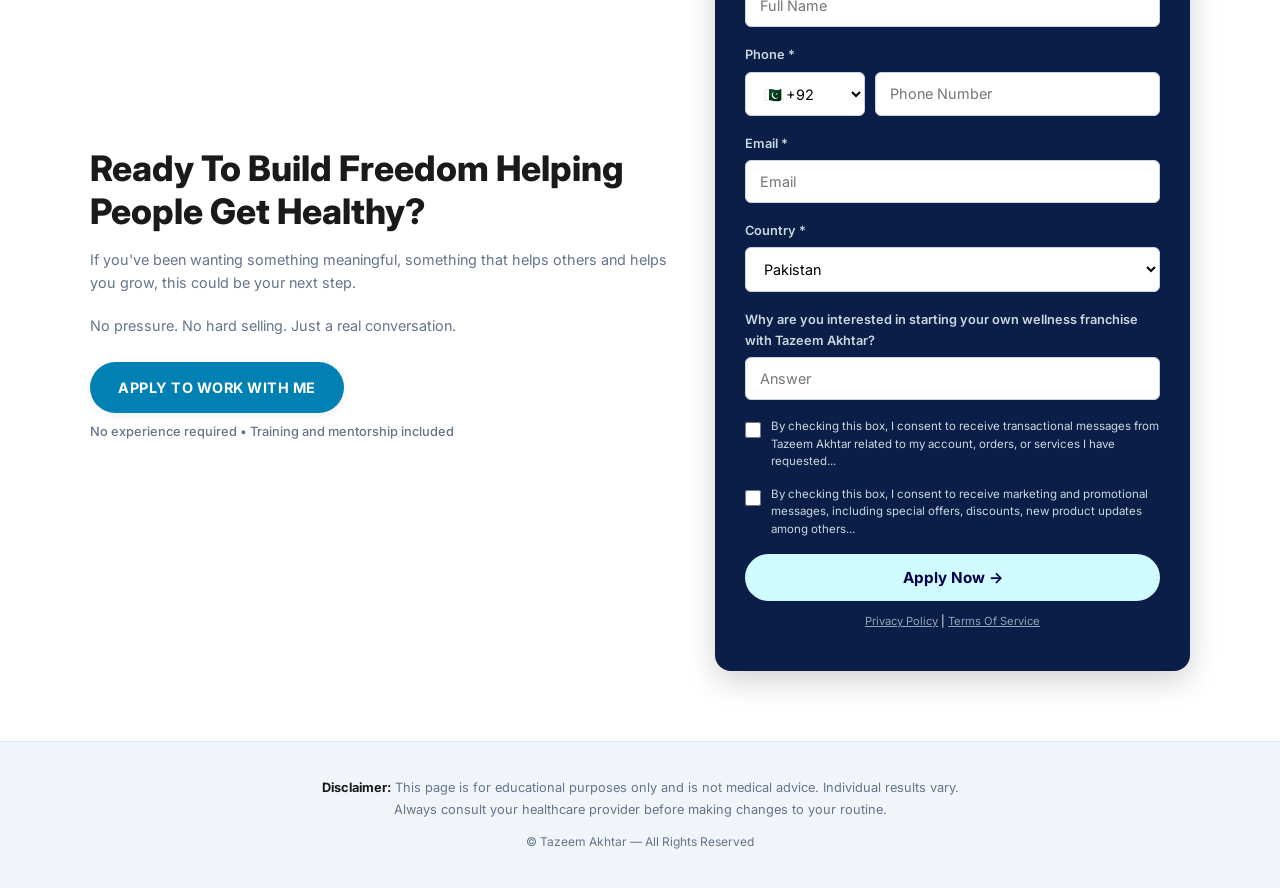
==== commit 4ed7def8: "SEO improvements and image optimization" ====
--- a/business.html
+++ b/business.html
@@ -3,8 +3,34 @@
 <head>
     <meta charset="UTF-8">
     <meta name="viewport" content="width=device-width, initial-scale=1.0">
-    <meta name="description" content="Tazeem Akhtar - Build a purpose-driven wellness business from home. Help people feel better and create flexible income with training and mentorship.">
-    <title>Tazeem Akhtar - Build A Purpose-Driven Wellness Business</title>
+    <meta name="description" content="Build a purpose-driven wellness business from home with Tazeem Akhtar. Help people feel better, earn flexible income, and get full training and mentorship. No experience required.">
+    <title>Build a Wellness Business From Home | Tazeem Akhtar</title>
+
+    <!-- Canonical -->
+    <link rel="canonical" href="https://www.healthwithtazeem.com/business.html">
+
+    <!-- Favicon -->
+    <link rel="icon" href="/UTILITES/image2.jpg.jpeg">
+    <link rel="apple-touch-icon" href="/UTILITES/image2.jpg.jpeg">
+
+    <!-- Open Graph -->
+    <meta property="og:type" content="website">
+    <meta property="og:site_name" content="Health With Tazeem">
+    <meta property="og:title" content="Build a Wellness Business From Home | Tazeem Akhtar">
+    <meta property="og:description" content="Help people feel better, earn flexible income, and get full training and mentorship. No experience required. Apply to work with Tazeem Akhtar today.">
+    <meta property="og:url" content="https://www.healthwithtazeem.com/business.html">
+    <meta property="og:image" content="https://www.healthwithtazeem.com/UTILITES/tazeem2.webp">
+    <meta property="og:image:width" content="700">
+    <meta property="og:image:height" content="1221">
+    <meta property="og:image:alt" content="Tazeem Akhtar – Wellness Business Mentor">
+
+    <!-- Twitter Card -->
+    <meta name="twitter:card" content="summary_large_image">
+    <meta name="twitter:title" content="Build a Wellness Business From Home | Tazeem Akhtar">
+    <meta name="twitter:description" content="Help people feel better, earn flexible income, and get full training and mentorship. No experience required.">
+    <meta name="twitter:image" content="https://www.healthwithtazeem.com/UTILITES/tazeem2.webp">
+    <meta name="twitter:image:alt" content="Tazeem Akhtar – Wellness Business Mentor">
+
     <link rel="preconnect" href="https://fonts.googleapis.com">
     <link rel="preconnect" href="https://fonts.gstatic.com" crossorigin>
     <link href="https://fonts.googleapis.com/css2?family=Inter:wght@400;500;600;700;800&display=swap" rel="stylesheet">
@@ -955,7 +981,7 @@
         <div class="container">
             <div class="split-grid">
                 <div class="split-image reveal">
-                    <img src="UTILITES/b4.jpeg" alt="Tazeem Akhtar Portrait">
+                    <img src="UTILITES/b4.webp" alt="Tazeem Akhtar Portrait" loading="lazy">
                 </div>
                 <div class="split-content reveal">
                     <h2>Why This Business Works</h2>
@@ -997,7 +1023,7 @@
                     <div class="btn-meta">No experience required • Training and mentorship included</div>
                 </div>
                 <div class="split-image reveal">
-                    <img src="UTILITES/b5.jpeg" alt="Tazeem Akhtar at Event">
+                    <img src="UTILITES/b5.webp" alt="Tazeem Akhtar at Event" loading="lazy">
                 </div>
             </div>
         </div>
@@ -1008,7 +1034,7 @@
             <h2>The Plug & Play Plan</h2>
             <div class="plan-box reveal">
                 <h3>Everything You Need To Get Started</h3>
-                <img src="./UTILITES/plug.jpeg" alt="The Plug & Play Plan Resources" class="plan-graphic-placeholder">
+                <img src="./UTILITES/plug.webp" alt="The Plug & Play Plan Resources" class="plan-graphic-placeholder" loading="lazy" width="1080" height="1080">
                 
                 <p class="plan-footer-text">You'll be shown exactly how to share, support, and grow step-by-step with guidance.</p>
                 
@@ -1062,9 +1088,9 @@
             <p>This business gave me more than income. It gave me confidence, purpose, and the ability to help people every day while building something of my own.</p>
             
             <div class="gallery-grid">
-                <div class="gallery-item"><img src="UTILITES/b3.jpeg" alt="Community 1"></div>
-                <div class="gallery-item"><img src="UTILITES/b2.jpeg" alt="Community 2"></div>
-                <div class="gallery-item"><img src="UTILITES/b1.jpeg" alt="Community 3"></div>
+                <div class="gallery-item"><img src="UTILITES/b3.webp" alt="Community 1" loading="lazy" width="700" height="933"></div>
+                <div class="gallery-item"><img src="UTILITES/b2.webp" alt="Community 2" loading="lazy" width="700" height="1516"></div>
+                <div class="gallery-item"><img src="UTILITES/b1.webp" alt="Community 3" loading="lazy" width="700" height="1244"></div>
                 
             </div>
             
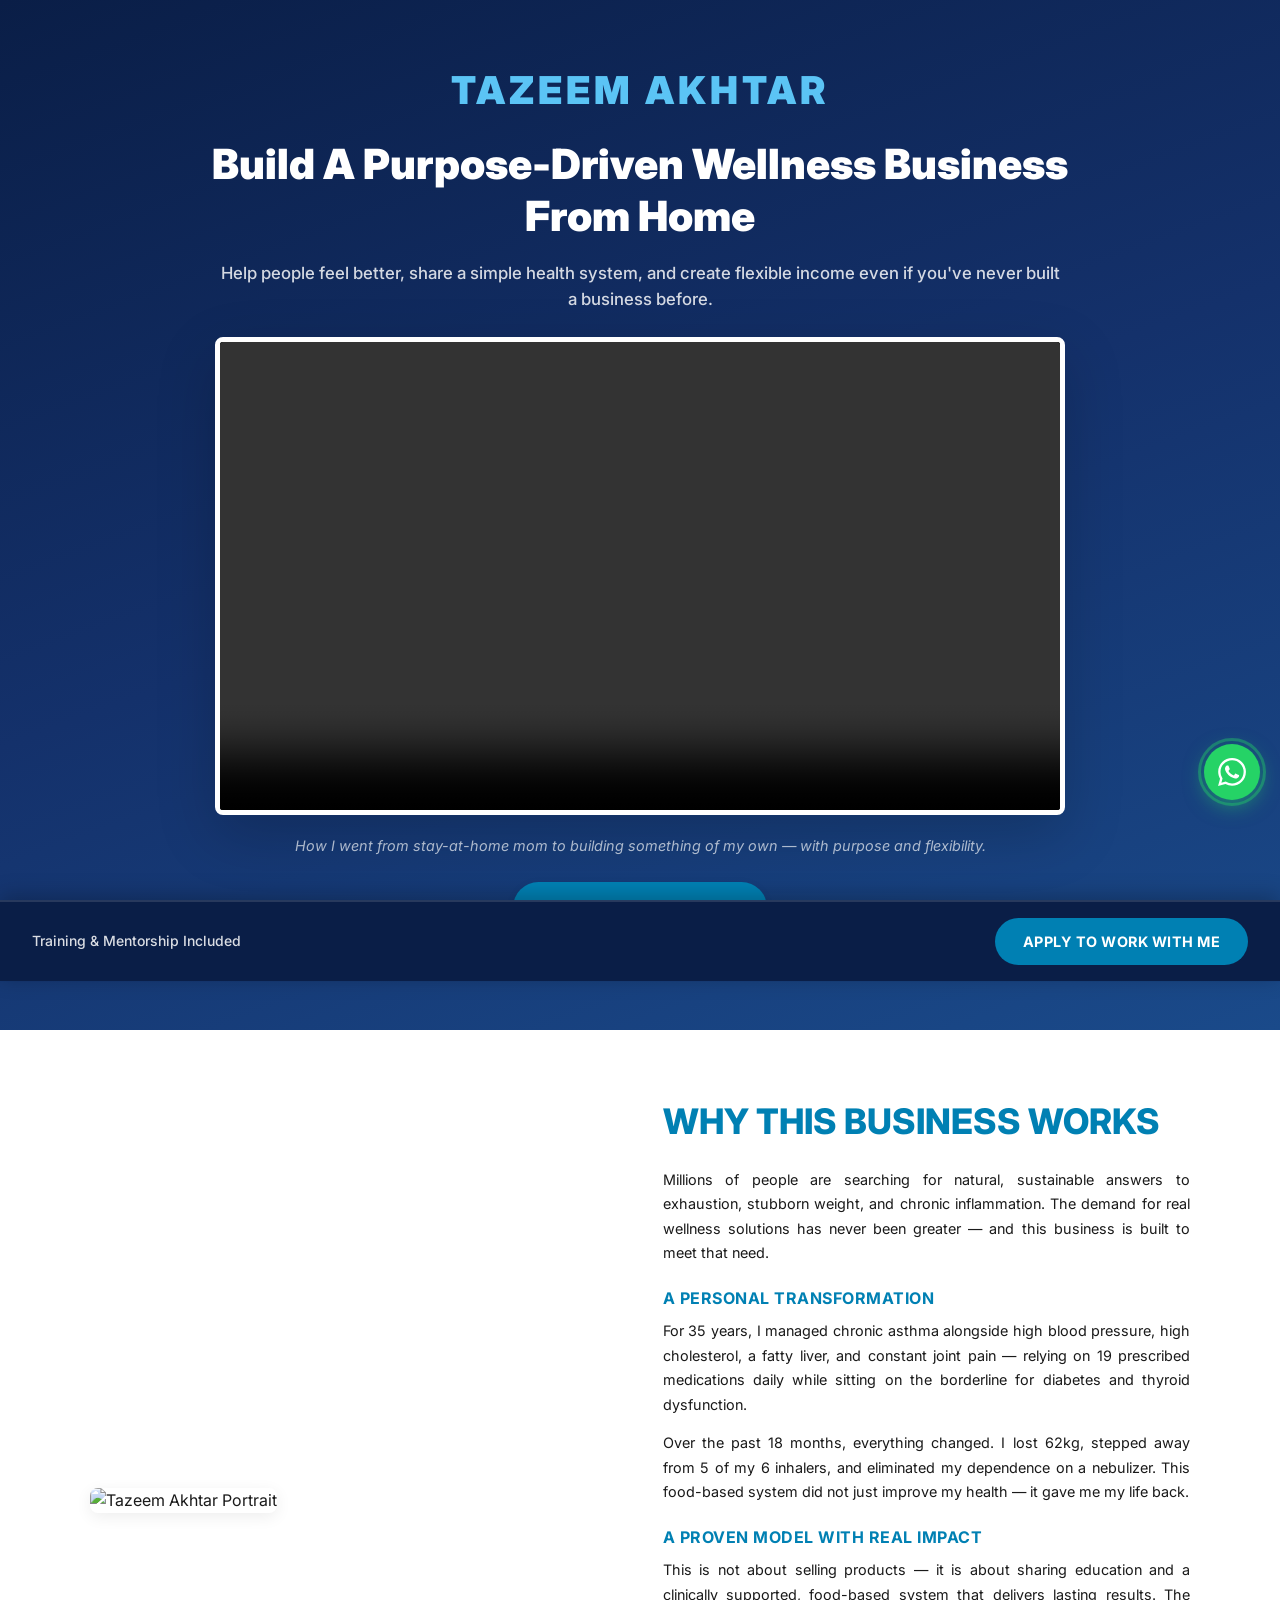
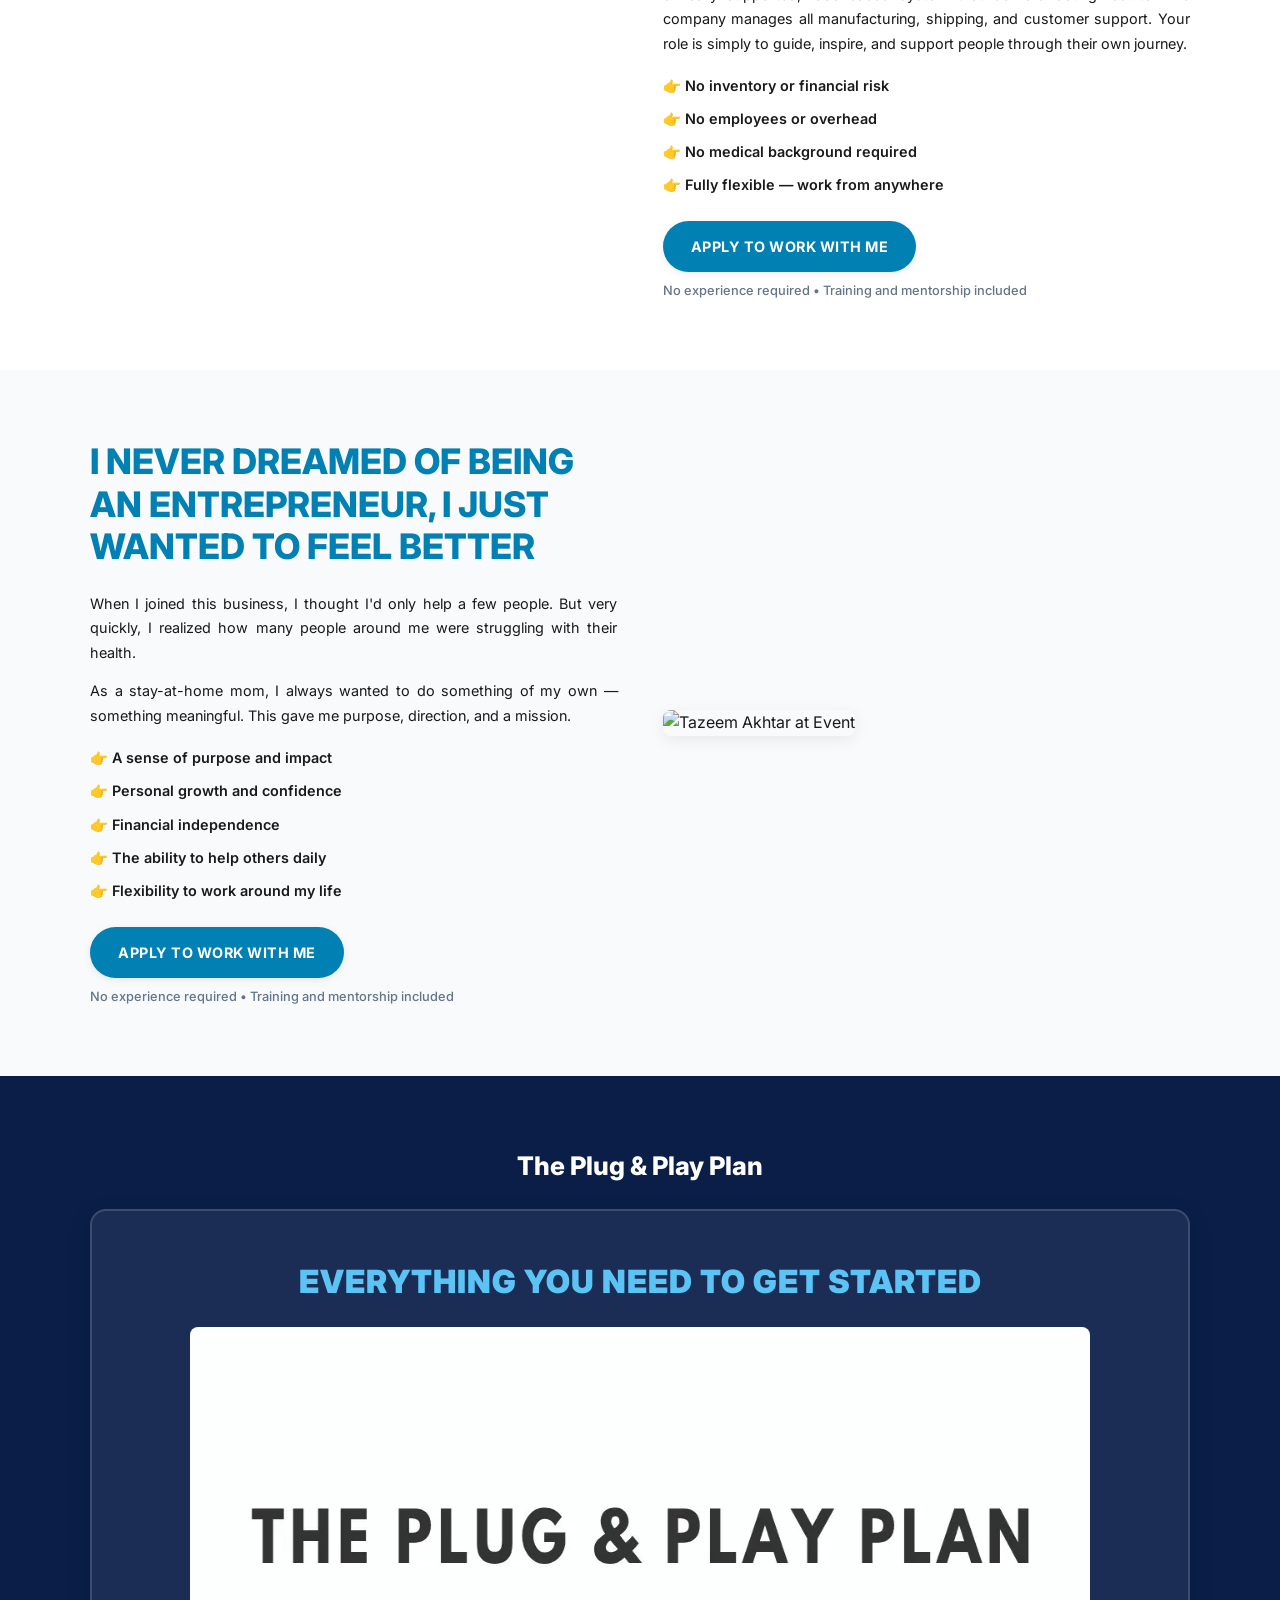
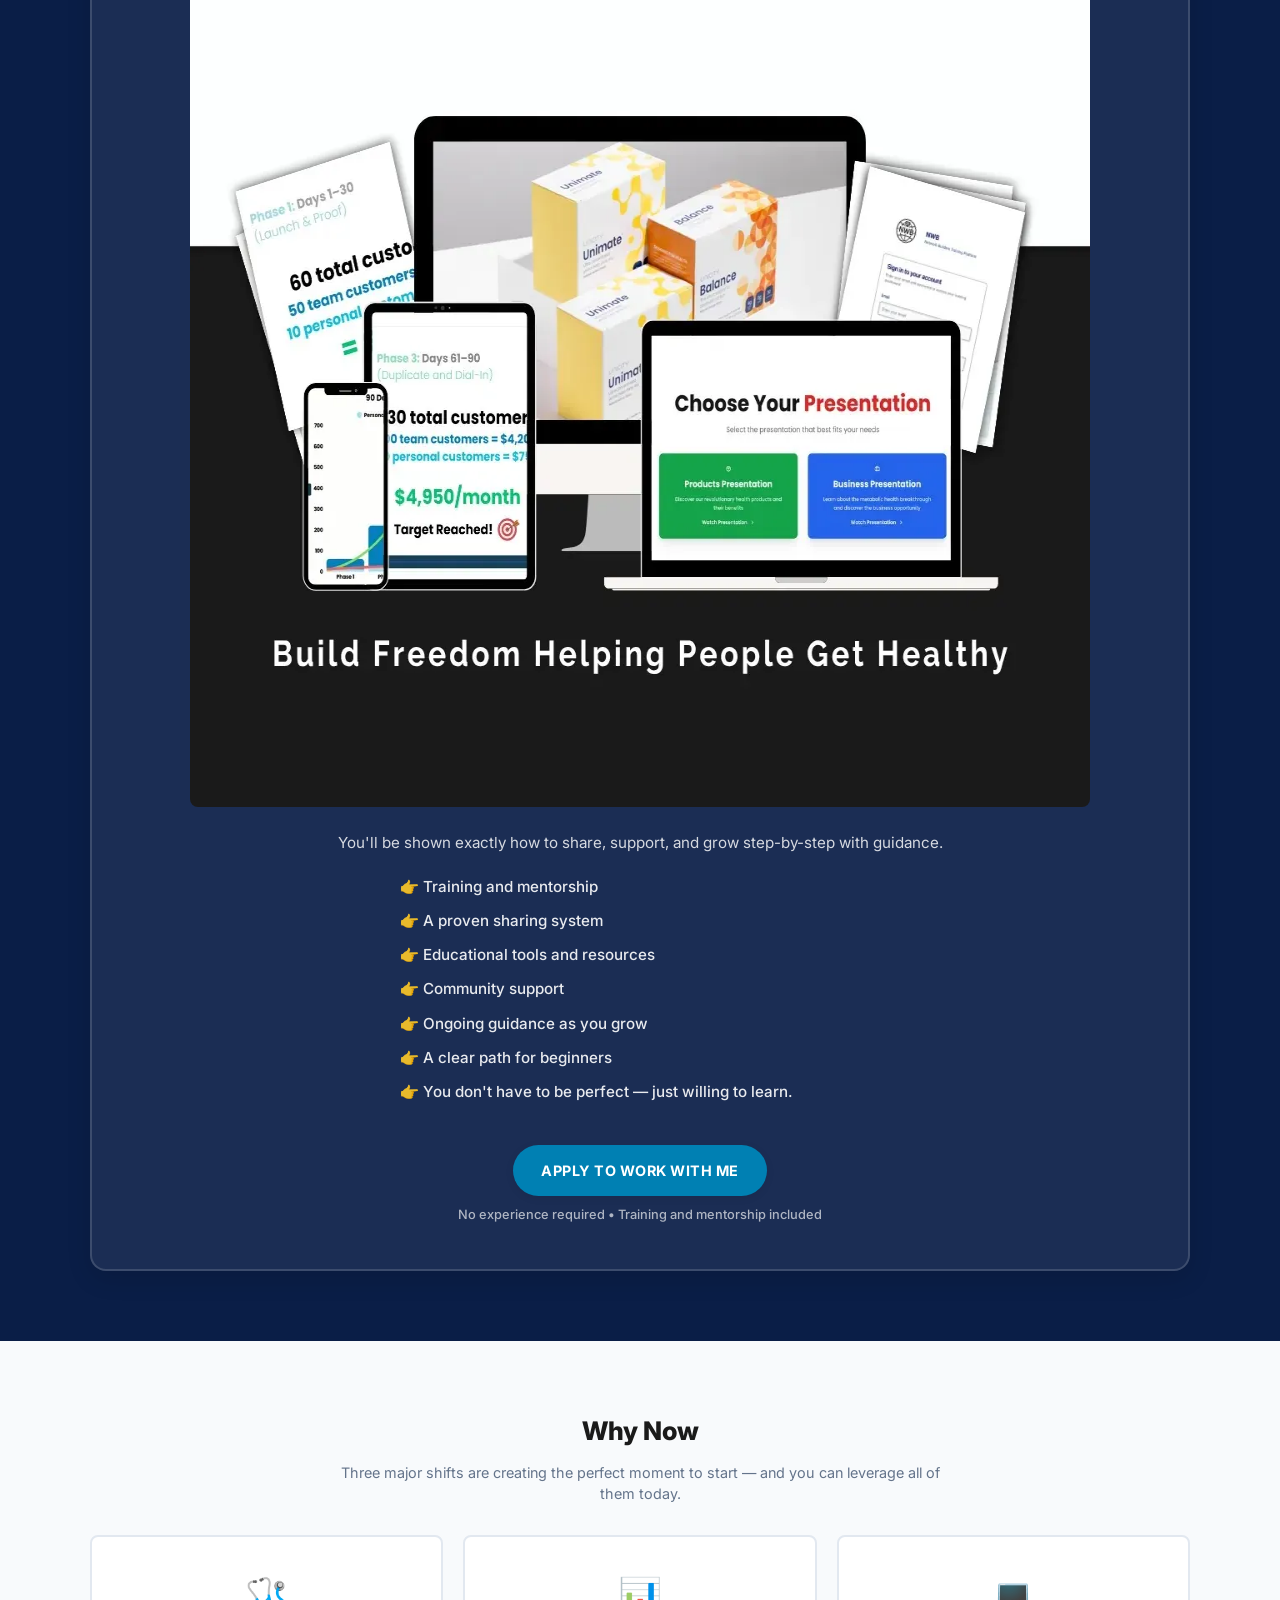
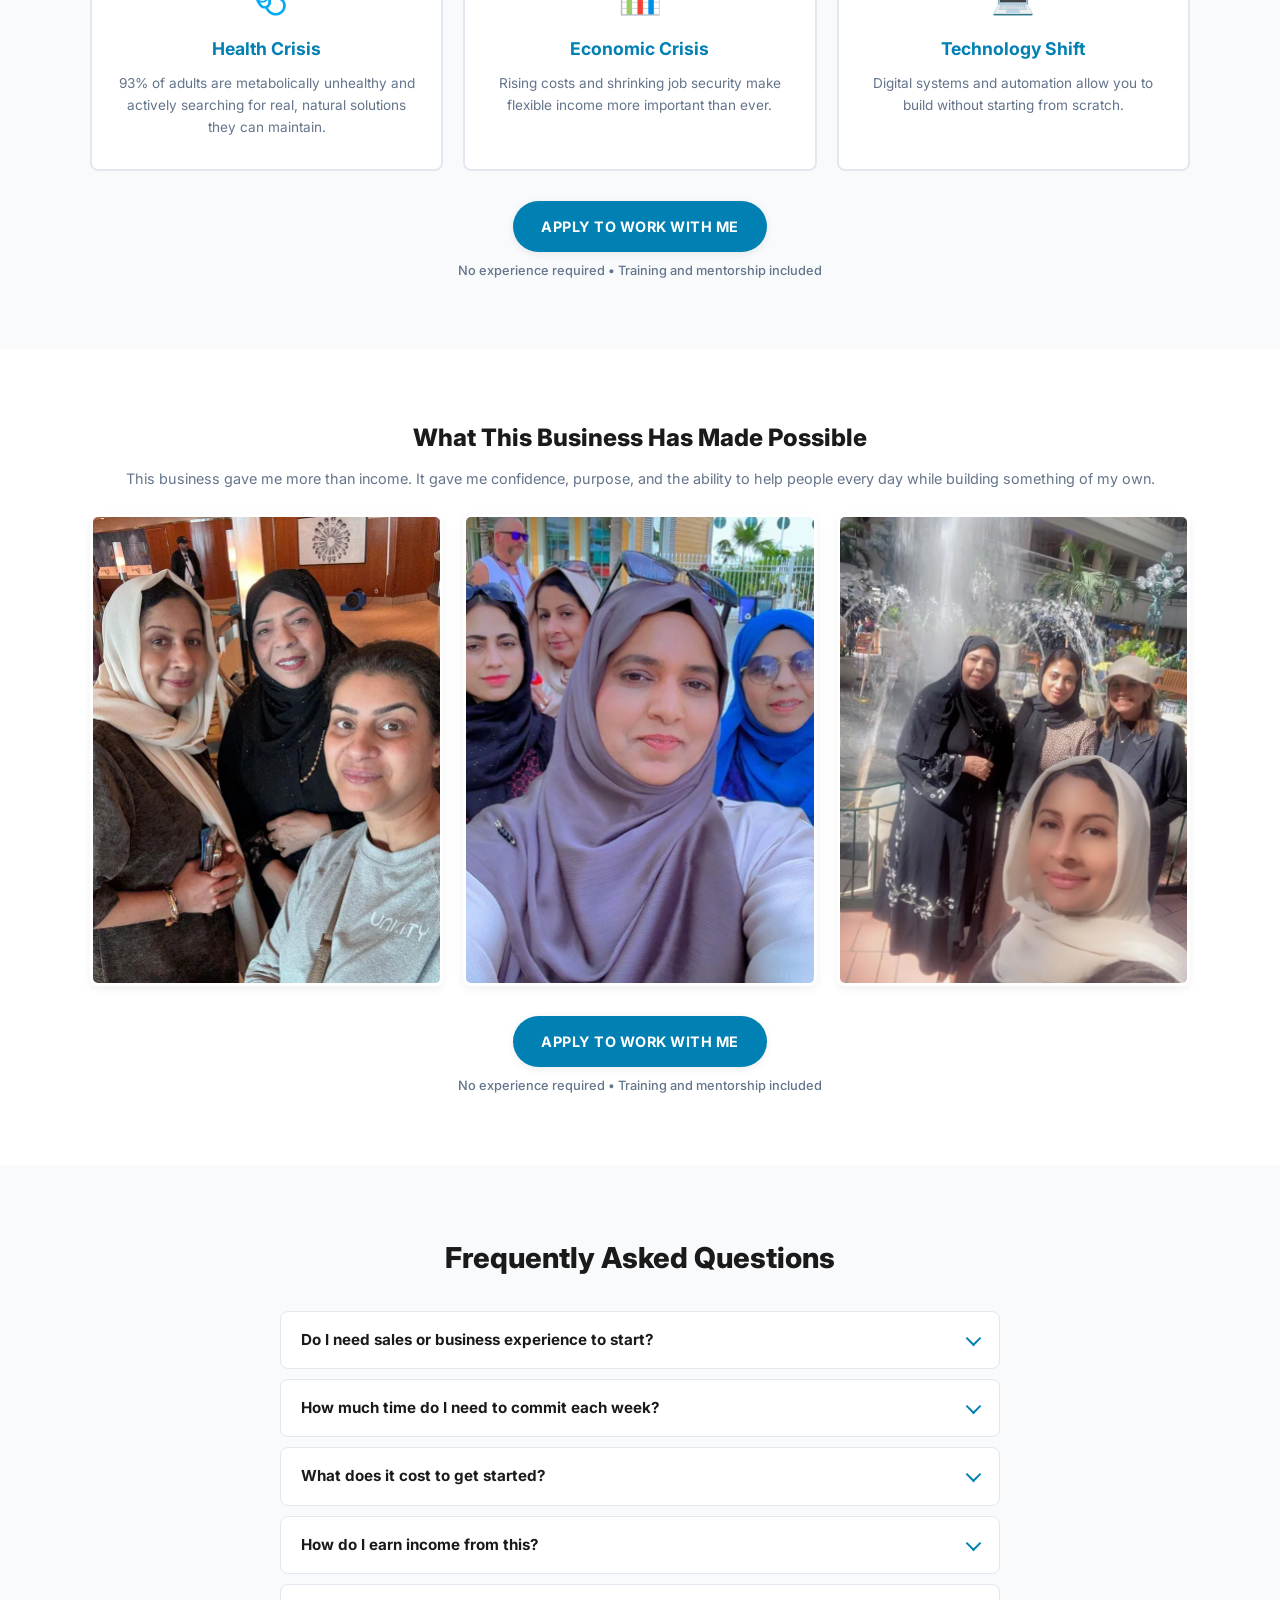
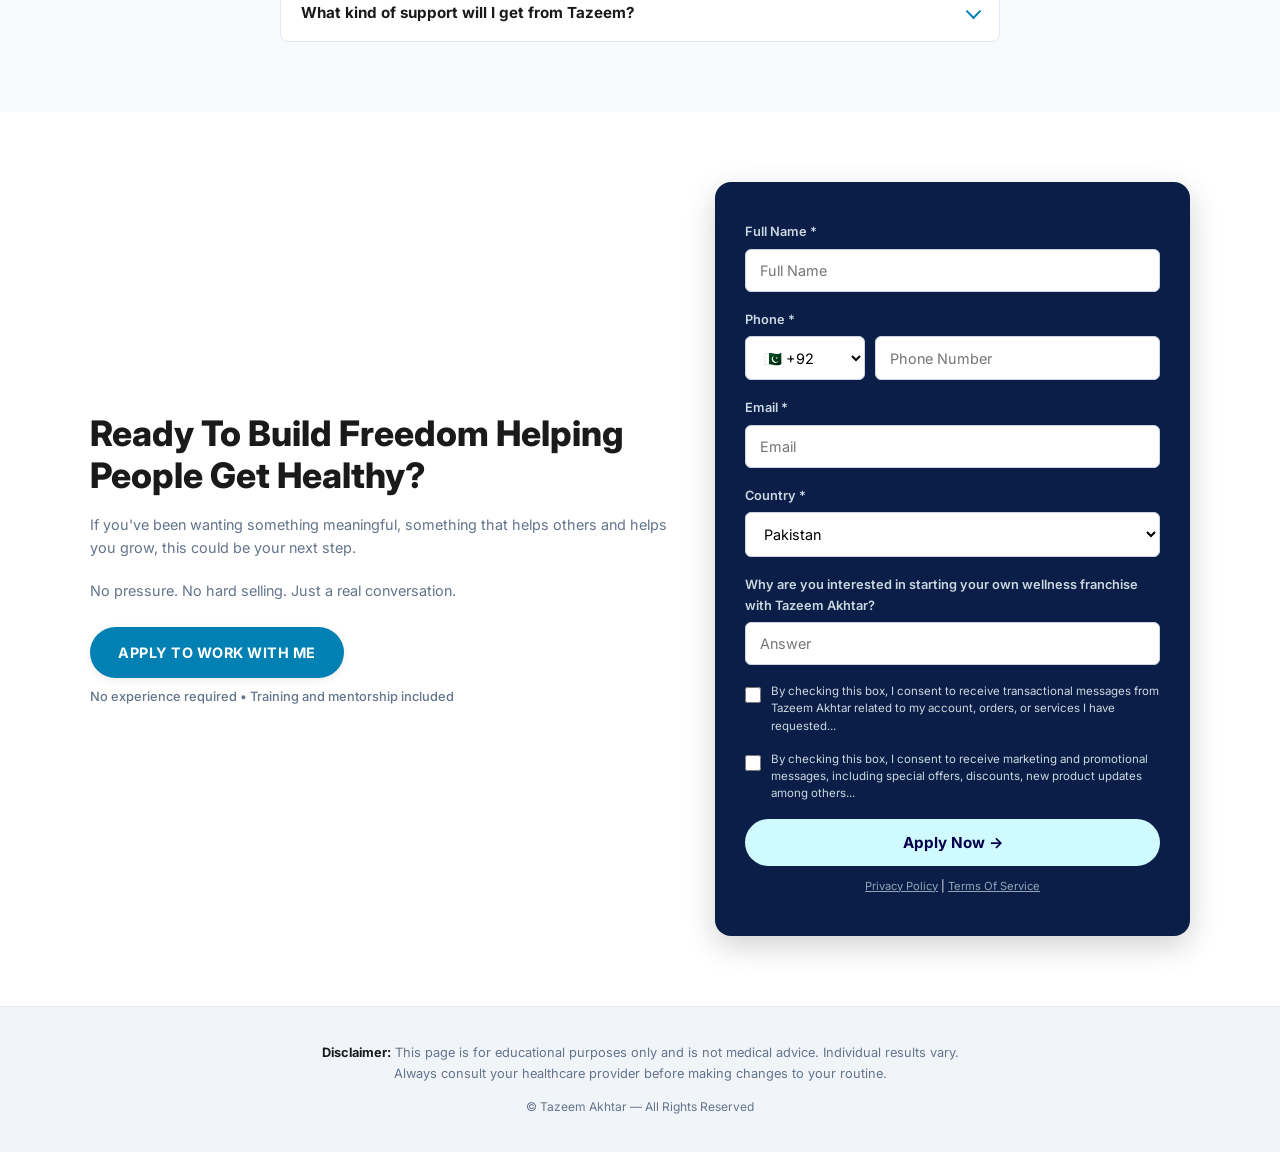
==== commit 6e04bbbe: "video ADD" ====
--- a/business.html
+++ b/business.html
@@ -236,6 +236,15 @@
             text-align: justify;
         }
 
+        .split-subheading {
+            font-size: 1rem;
+            font-weight: 700;
+            color: var(--primary-blue);
+            margin: 20px 0 8px;
+            text-transform: uppercase;
+            letter-spacing: 0.5px;
+        }
+
         .bullets-list {
             list-style: none;
             margin: 18px 0 25px;
@@ -985,17 +994,22 @@
                 </div>
                 <div class="split-content reveal">
                     <h2>Why This Business Works</h2>
-                    <p>We're living in a health crisis. Nearly everyone is dealing with gut issues, low energy, hormonal imbalance, or metabolic problems and they're actively searching for solutions that feel simple and natural.</p>
-                    <p>This business works because you're not selling hype. You're sharing education and a proven, food-based system that people can actually stick with.</p>
-                    <p>The company handles manufacturing, shipping, and customer support. You focus on helping people get started and supported.</p>
-                    
+                    <p>Millions of people are searching for natural, sustainable answers to exhaustion, stubborn weight, and chronic inflammation. The demand for real wellness solutions has never been greater — and this business is built to meet that need.</p>
+
+                    <h3 class="split-subheading">A Personal Transformation</h3>
+                    <p>For 35 years, I managed chronic asthma alongside high blood pressure, high cholesterol, a fatty liver, and constant joint pain — relying on 19 prescribed medications daily while sitting on the borderline for diabetes and thyroid dysfunction.</p>
+                    <p>Over the past 18 months, everything changed. I lost 62kg, stepped away from 5 of my 6 inhalers, and eliminated my dependence on a nebulizer. This food-based system did not just improve my health — it gave me my life back.</p>
+
+                    <h3 class="split-subheading">A Proven Model With Real Impact</h3>
+                    <p>This is not about selling products — it is about sharing education and a clinically supported, food-based system that delivers lasting results. The company manages all manufacturing, shipping, and customer support. Your role is simply to guide, inspire, and support people through their own journey.</p>
+
                     <ul class="bullets-list">
-                        <li>👉 No inventory or overhead</li>
-                        <li>👉 No employees</li>
-                        <li>👉 No medical background needed</li>
-                        <li>👉 Run from your phone or laptop</li>
+                        <li>👉 No inventory or financial risk</li>
+                        <li>👉 No employees or overhead</li>
+                        <li>👉 No medical background required</li>
+                        <li>👉 Fully flexible — work from anywhere</li>
                     </ul>
-                    
+
                     <a href="#form-gEkWiWcW4K" class="btn-apply">Apply To Work With Me</a>
                     <div class="btn-meta">No experience required • Training and mentorship included</div>
                 </div>
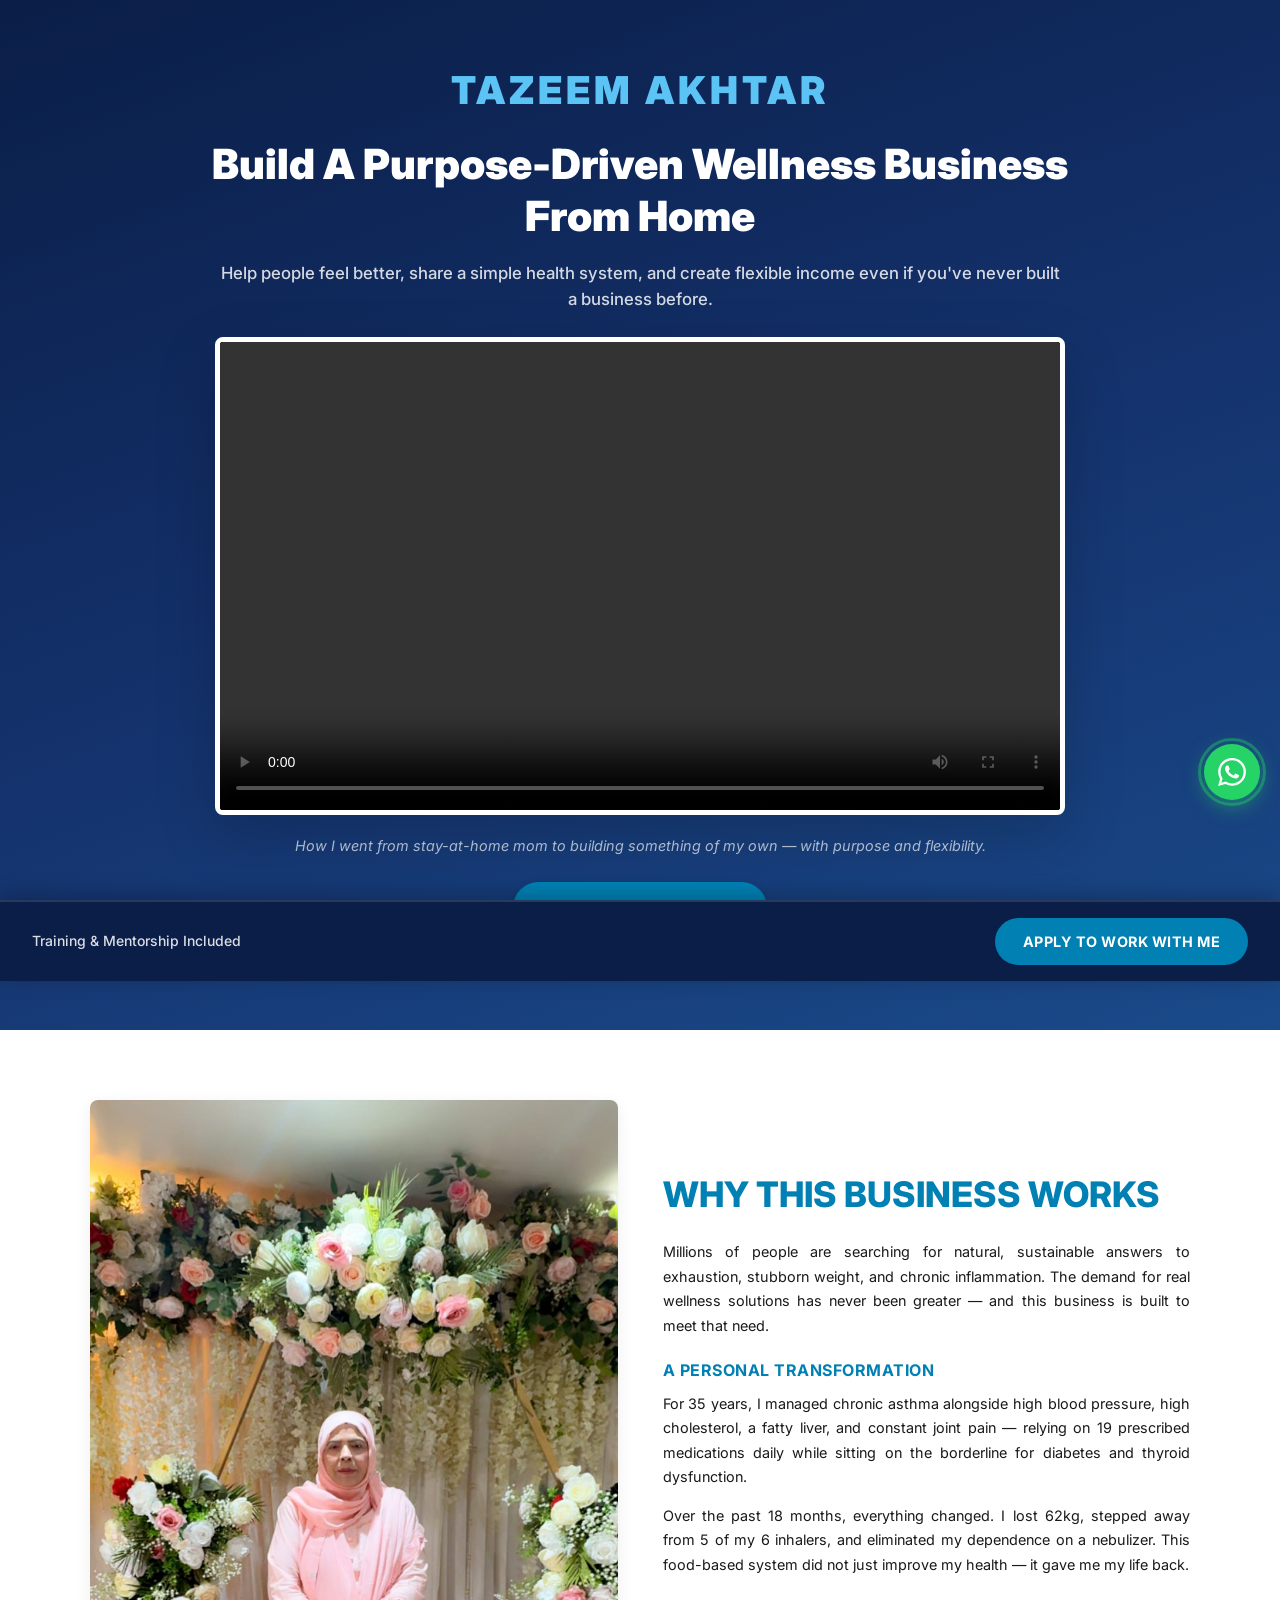
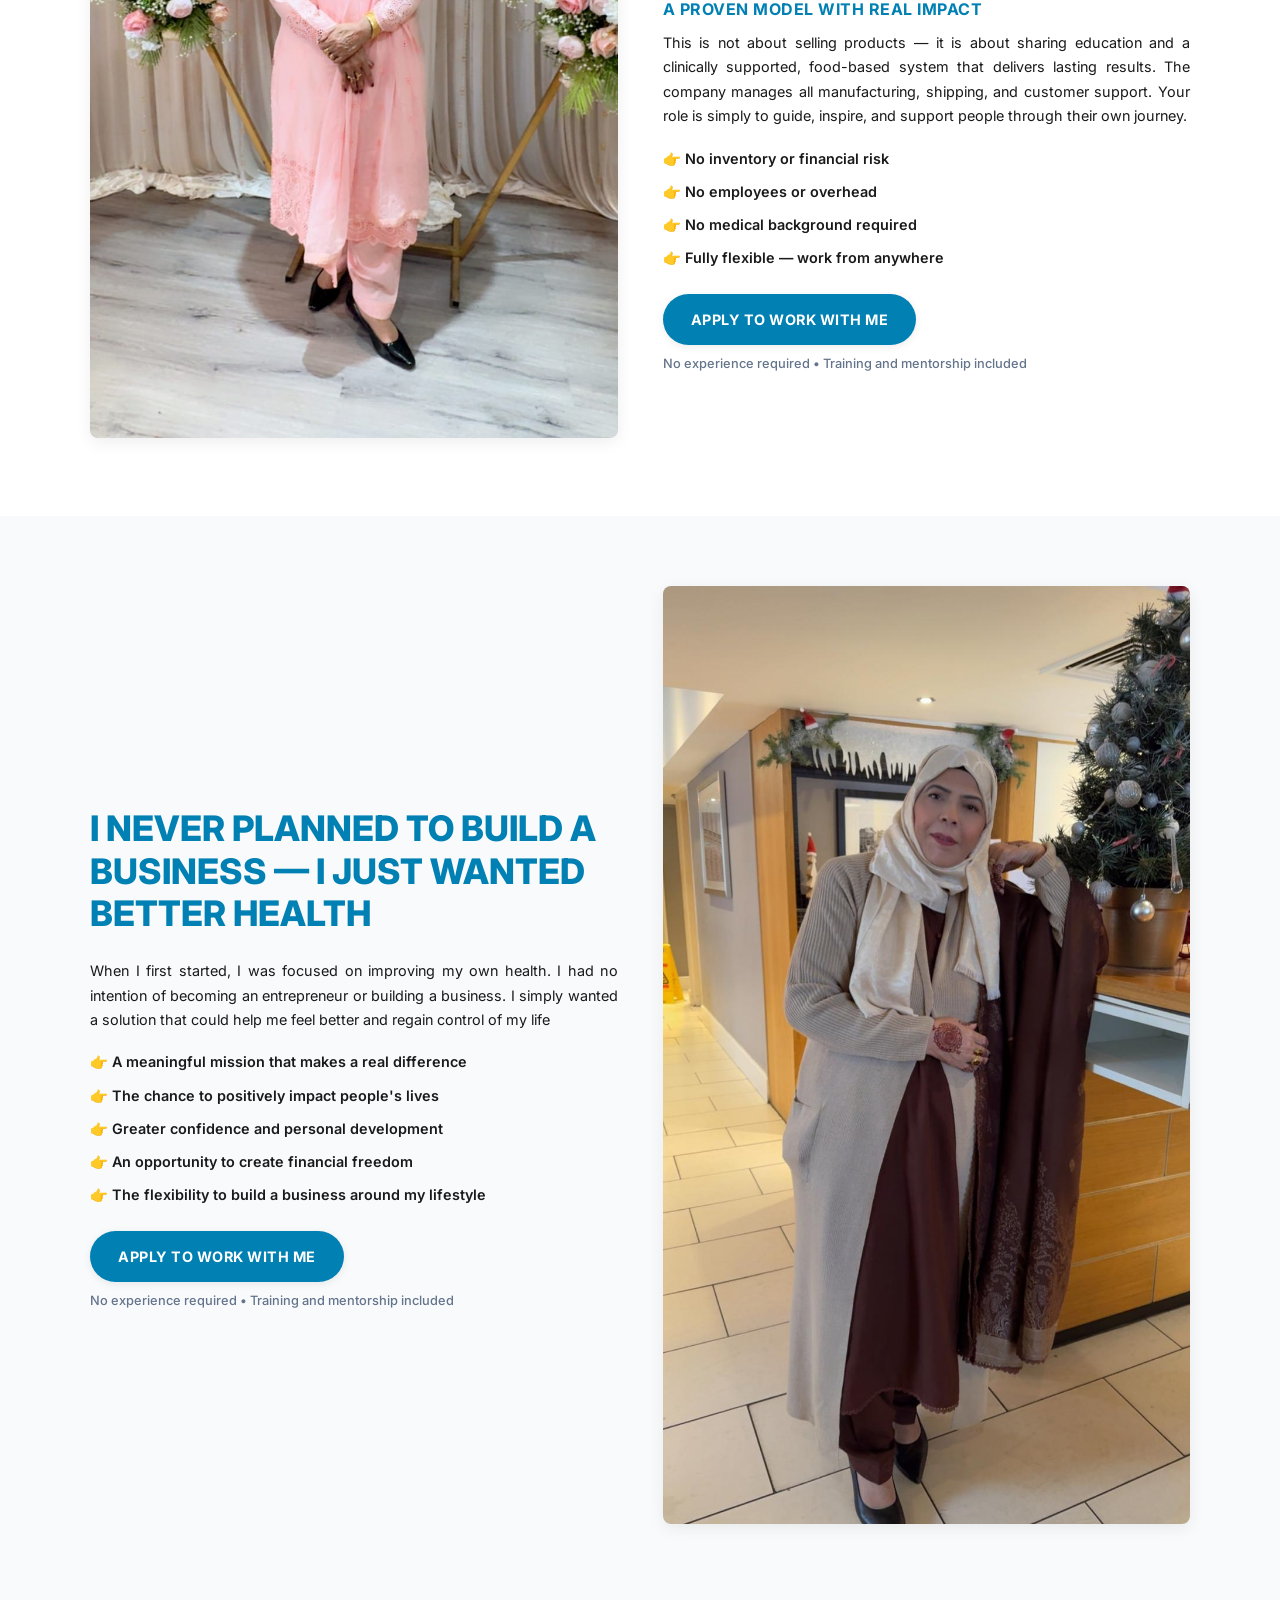
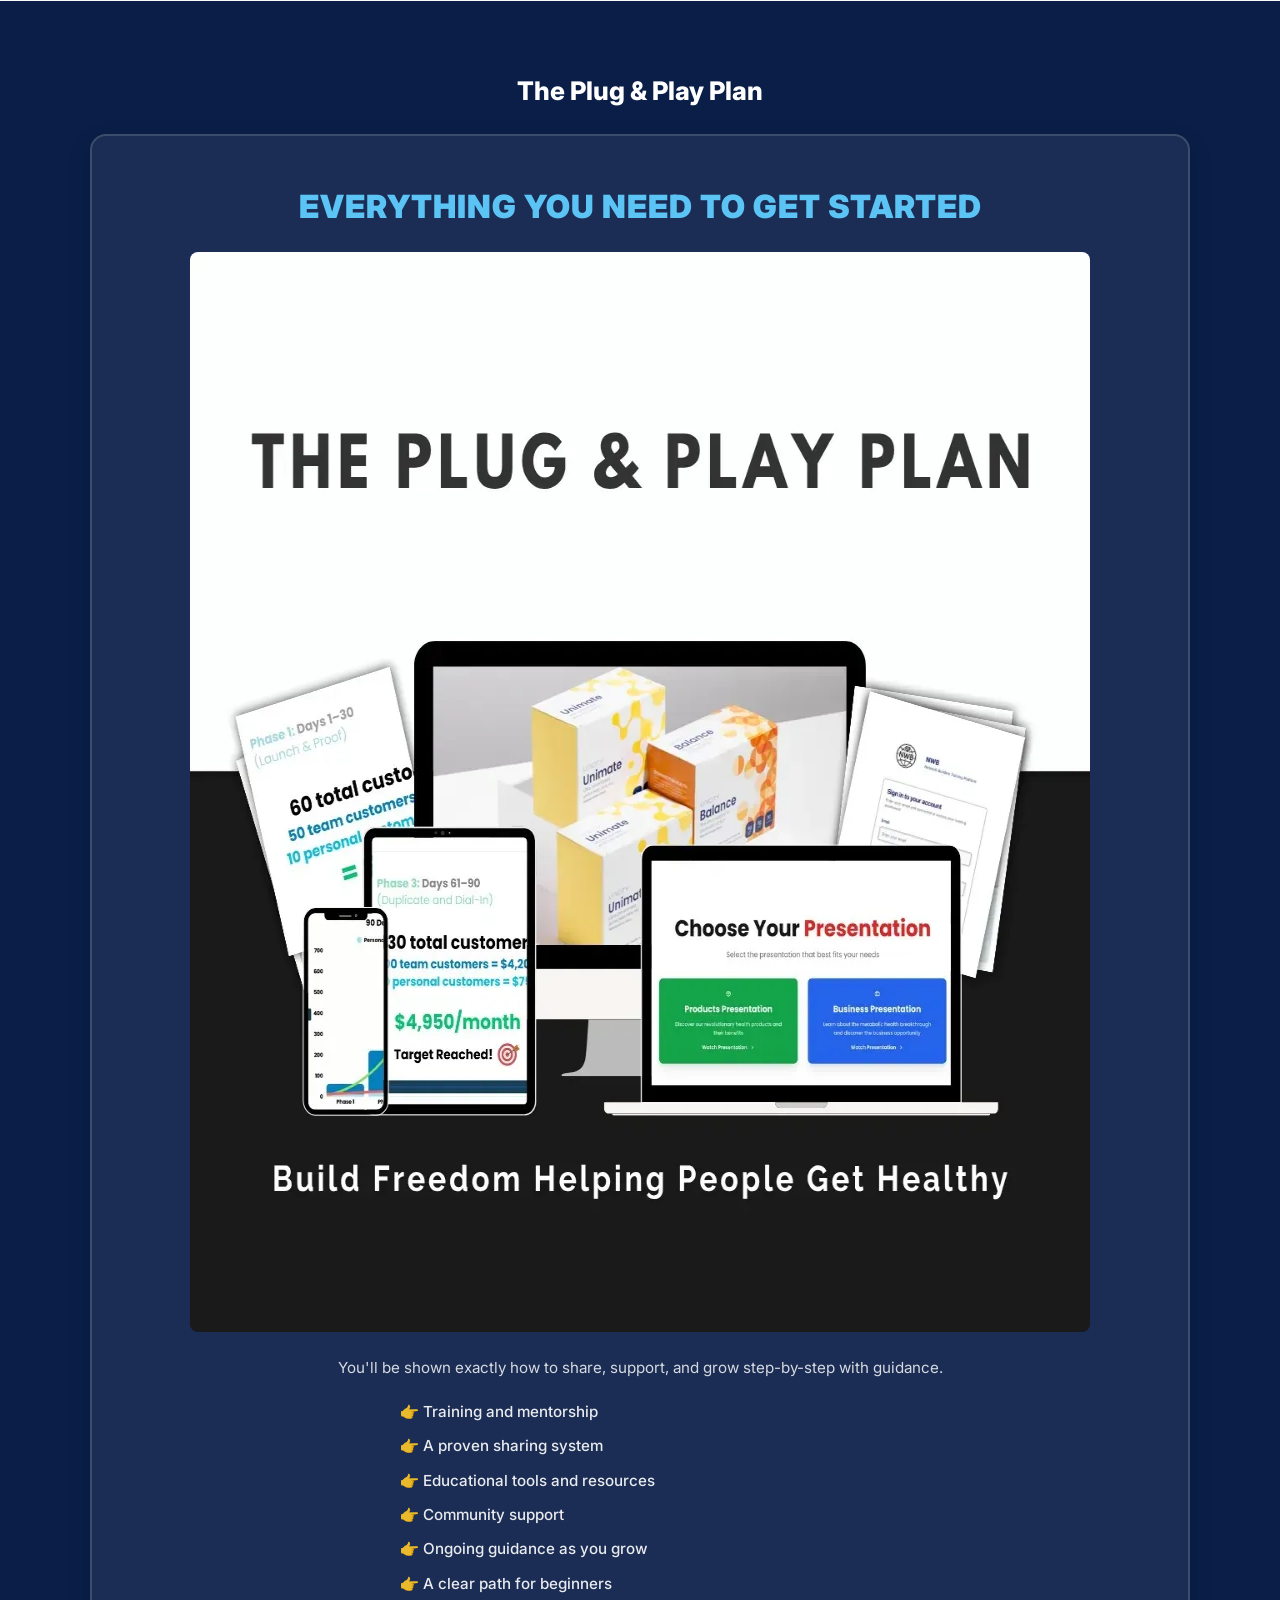
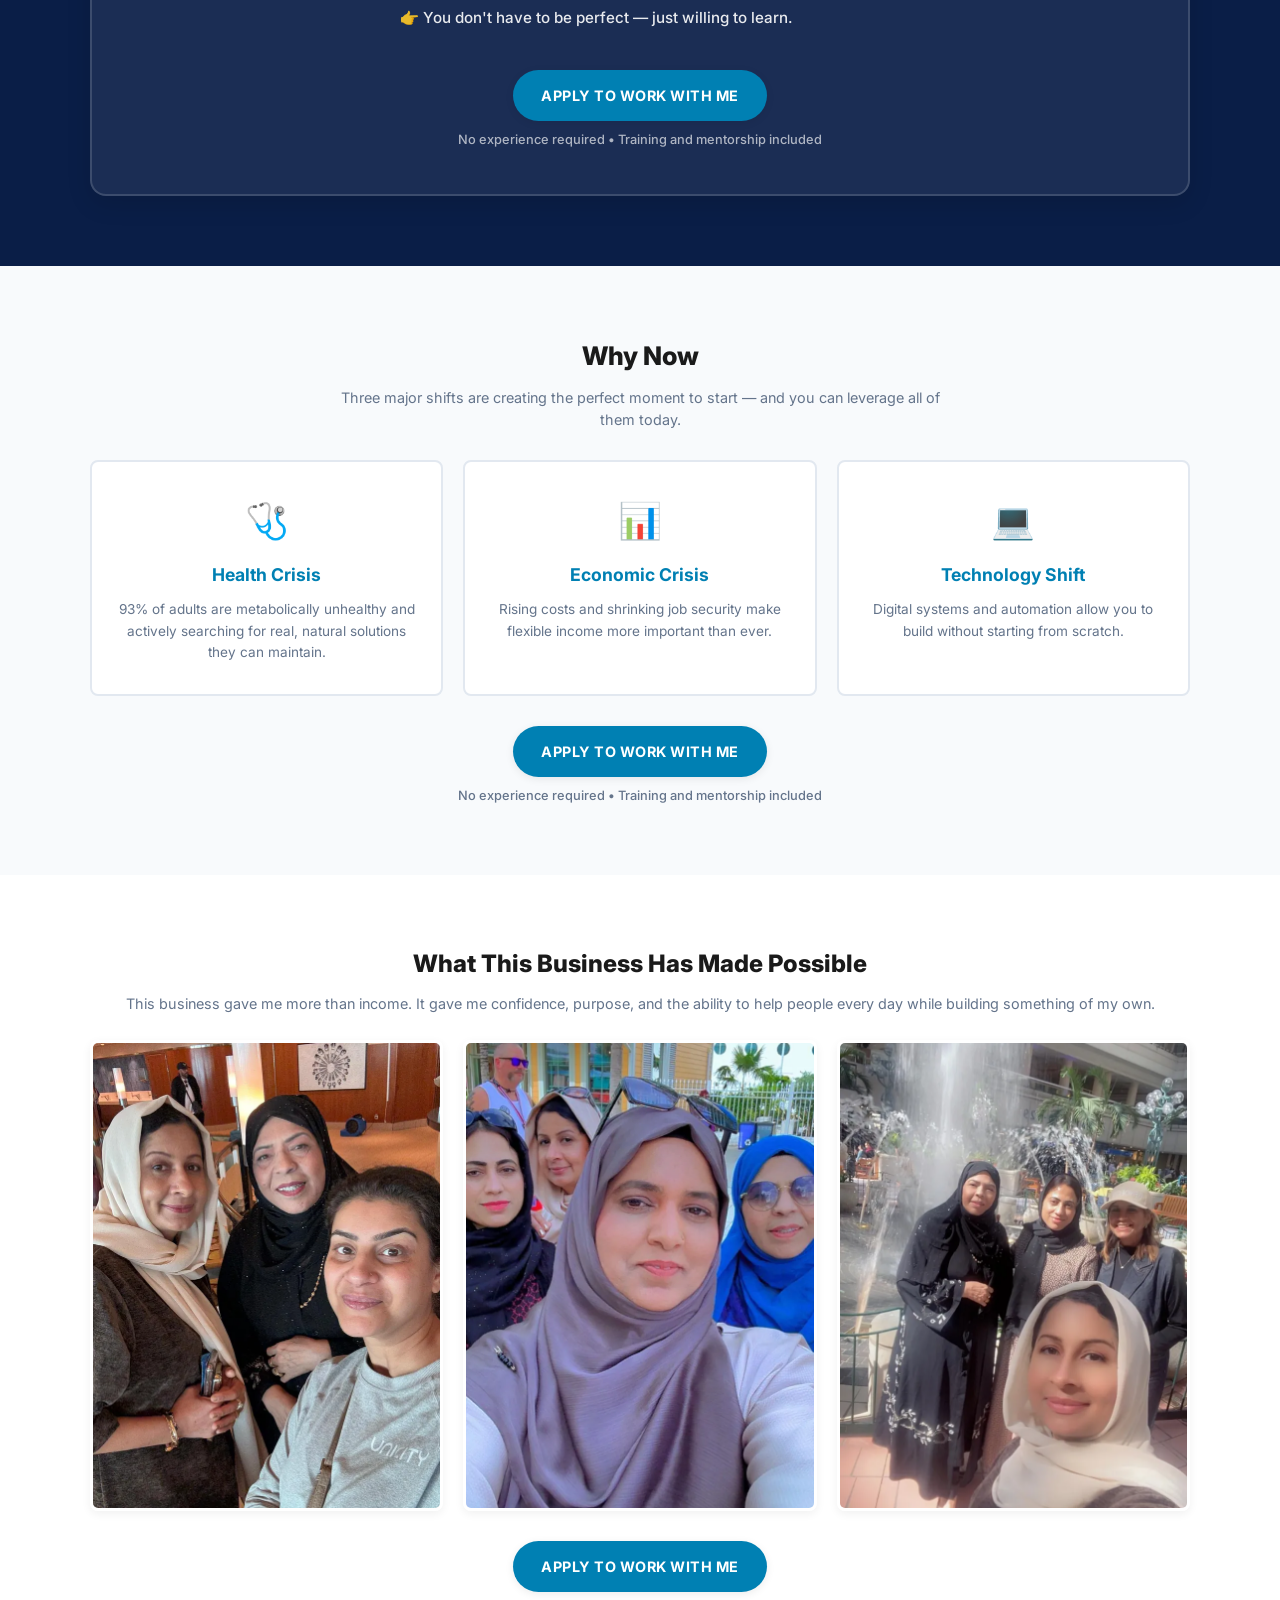
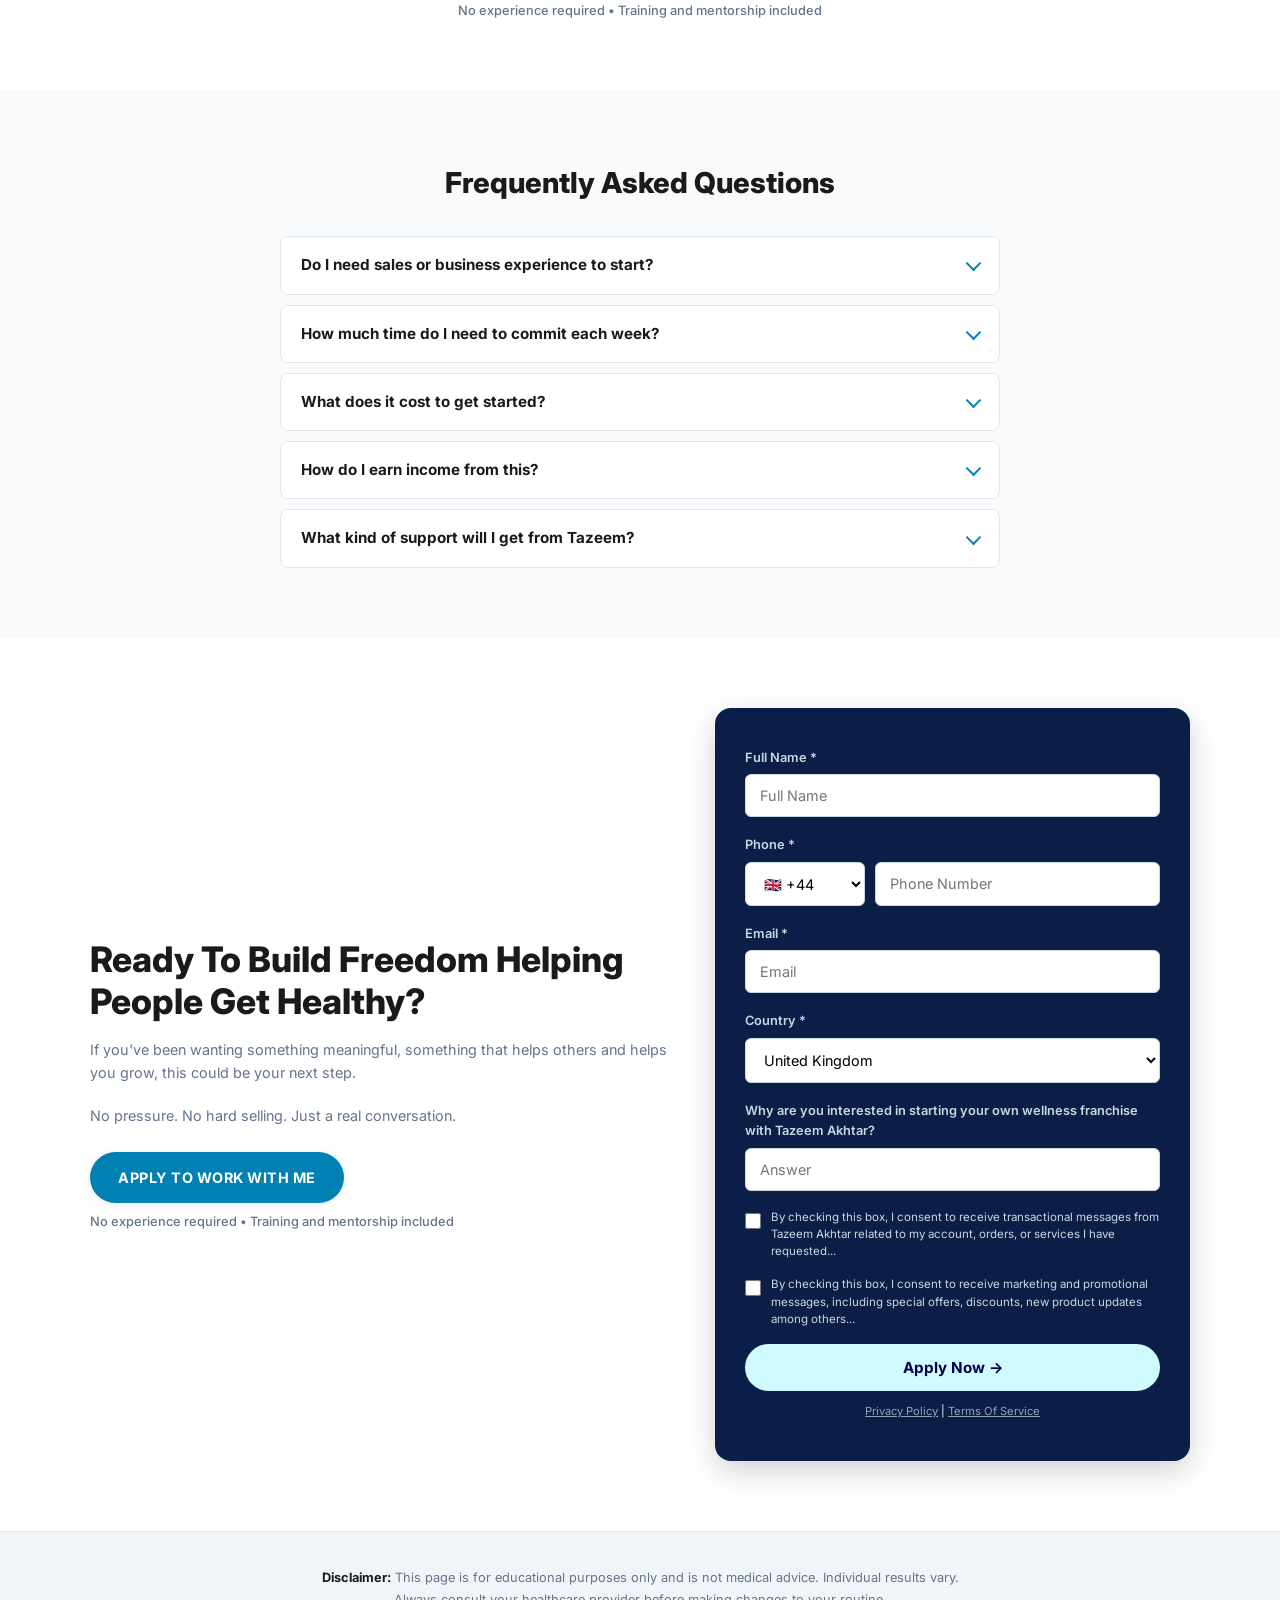
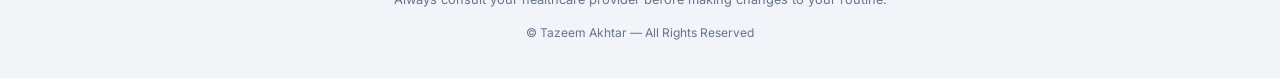
==== commit b90edd7e: "all done" ====
--- a/business.html
+++ b/business.html
@@ -1021,18 +1021,18 @@
         <div class="container">
             <div class="split-grid">
                 <div class="split-content reveal">
-                    <h2>I Never Dreamed Of Being An Entrepreneur, I Just Wanted To Feel Better</h2>
-                    <p>When I joined this business, I thought I'd only help a few people. But very quickly, I realized how many people around me were struggling with their health.</p>
-                    <p>As a stay-at-home mom, I always wanted to do something of my own — something meaningful. This gave me purpose, direction, and a mission.</p>
-                    
-                    <ul class="bullets-list">
-                        <li>👉 A sense of purpose and impact</li>
-                        <li>👉 Personal growth and confidence</li>
-                        <li>👉 Financial independence</li>
-                        <li>👉 The ability to help others daily</li>
-                        <li>👉 Flexibility to work around my life</li>
-                    </ul>
-                    
+                    <h2>I Never Planned to Build a Business — I Just Wanted Better Health</h2>
+                    <p>When I first started, I was focused on improving my own health. I had no intention of becoming an entrepreneur or building a business. I simply wanted a solution that could help me feel better and regain control of my life</p>
+                    <!-- <p>As a stay-at-home mom, I always wanted to do something of my own — something meaningful. This gave me purpose, direction, and a mission.</p>
+                     -->
+                  <ul class="bullets-list">
+                    <li>👉 A meaningful mission that makes a real difference</li>
+                    <li>👉 The chance to positively impact people's lives</li>
+                    <li>👉 Greater confidence and personal development</li>
+                    <li>👉 An opportunity to create financial freedom</li>
+                    <li>👉 The flexibility to build a business around my lifestyle</li>
+                </ul>
+                                    
                     <a href="#form-gEkWiWcW4K" class="btn-apply">Apply To Work With Me</a>
                     <div class="btn-meta">No experience required • Training and mentorship included</div>
                 </div>
@@ -1379,13 +1379,13 @@
             let codeOpt = document.createElement('option');
             codeOpt.value = item.code;
             codeOpt.textContent = `${item.flag} ${item.code}`;
-            if(item.name === "Pakistan") codeOpt.selected = true;
+            if(item.name === "United Kingdom") codeOpt.selected = true;
             codeDropdown.appendChild(codeOpt);
 
             let textOpt = document.createElement('option');
             textOpt.value = item.name;
             textOpt.textContent = item.name;
-            if(item.name === "Pakistan") textOpt.selected = true;
+            if(item.name === "United Kingdom") textOpt.selected = true;
             countryDropdown.appendChild(textOpt);
         });
     </script>
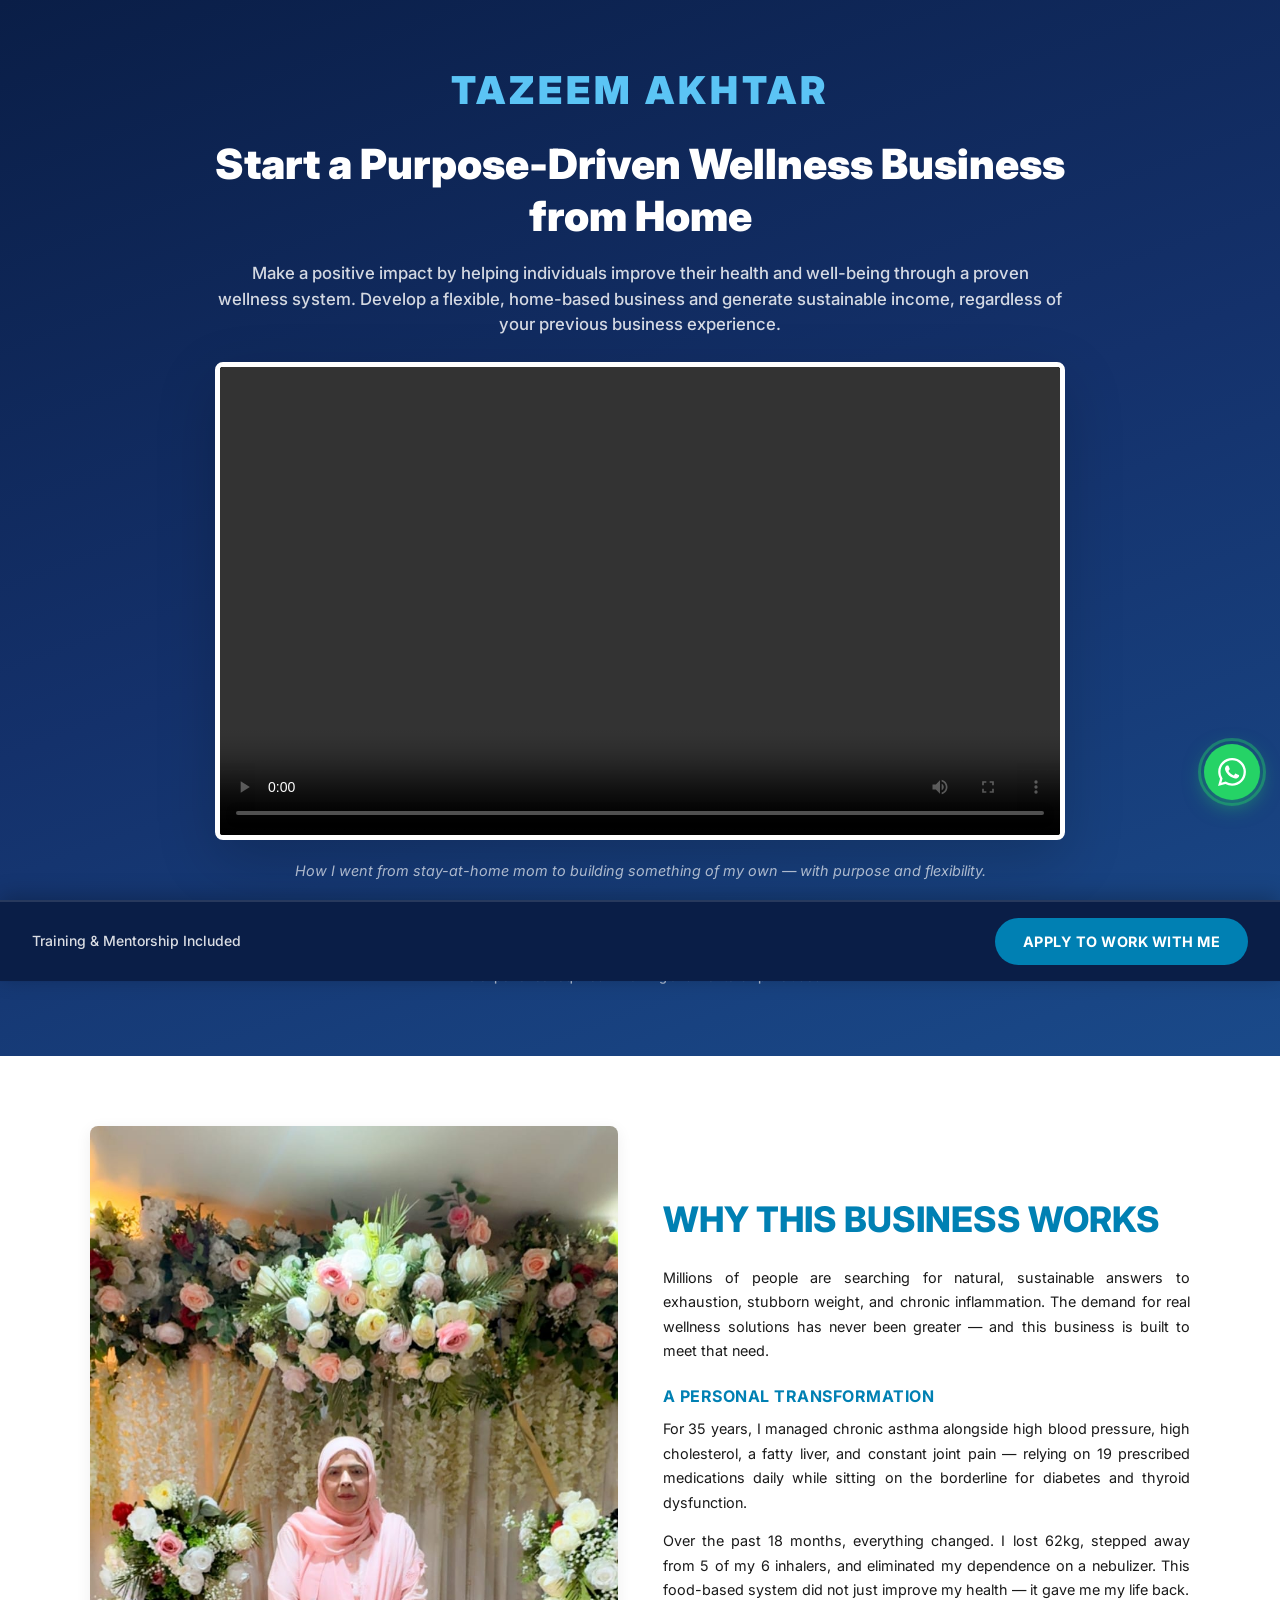
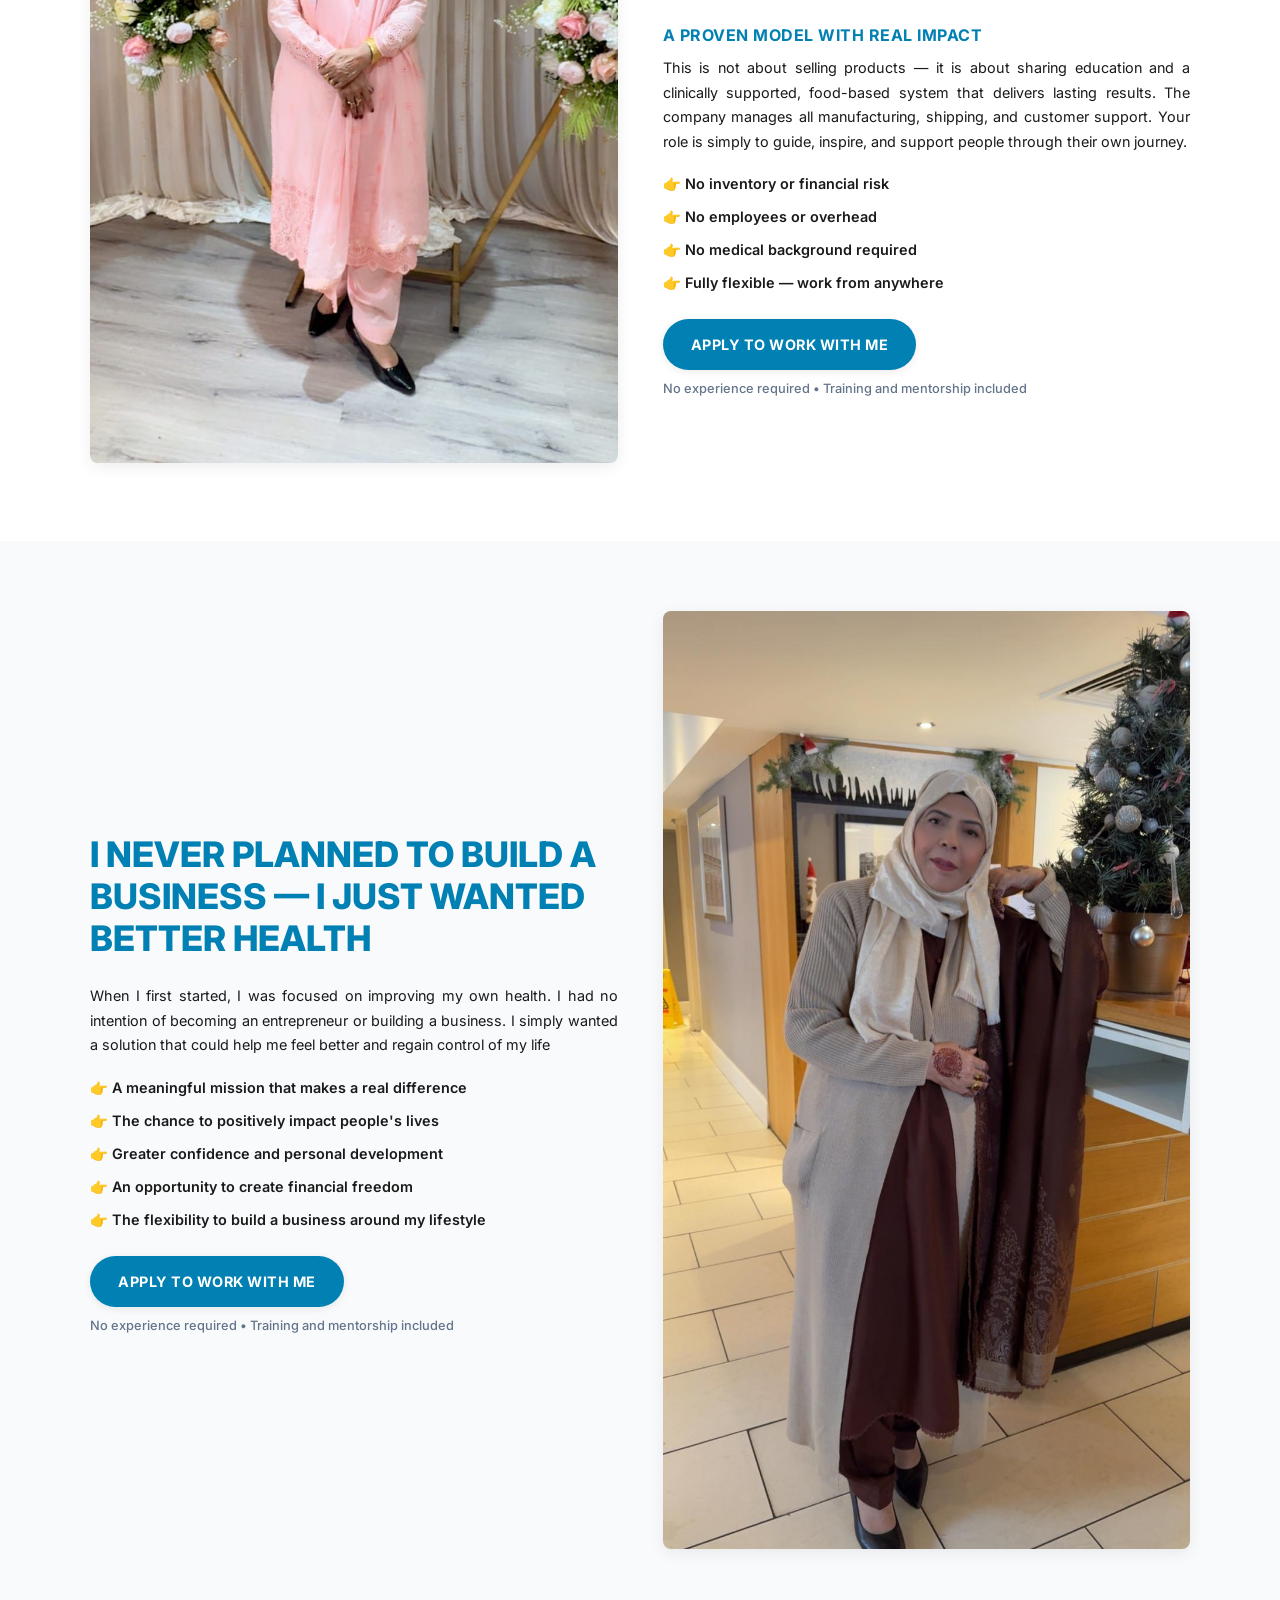
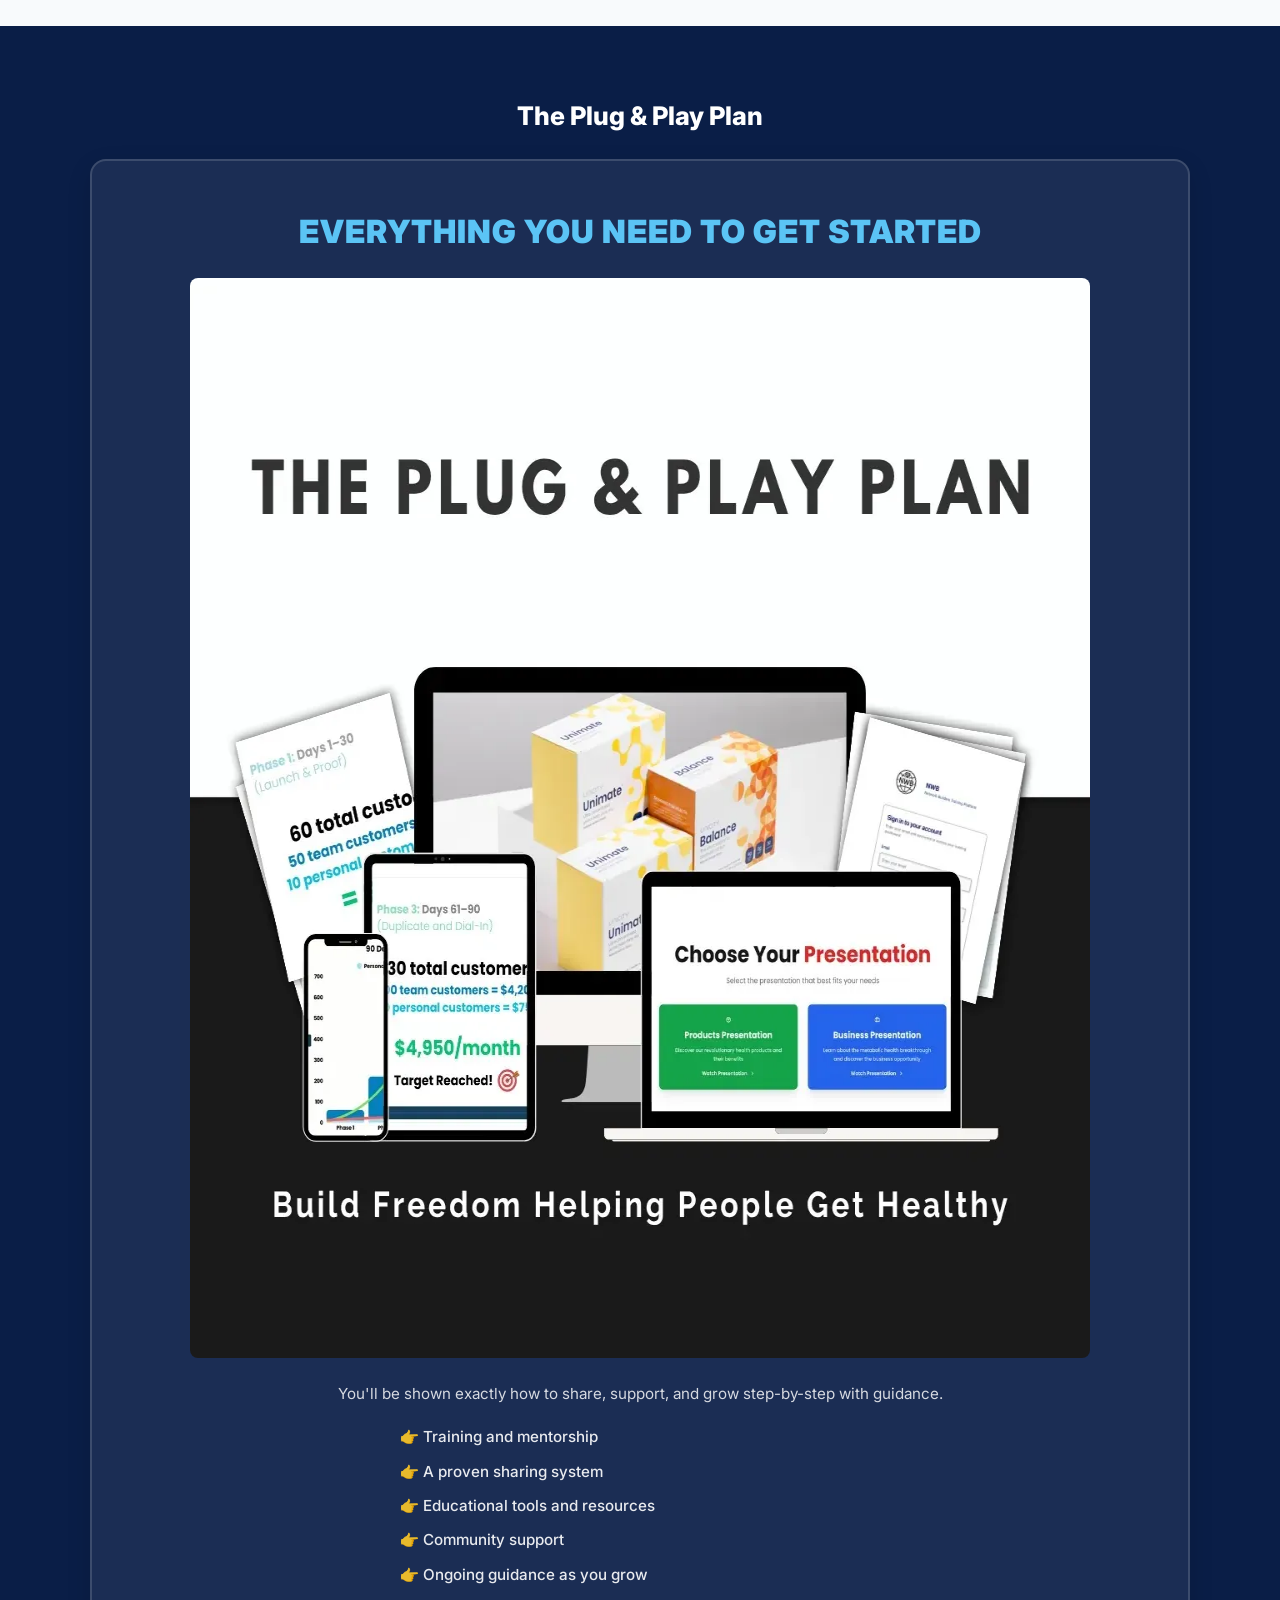
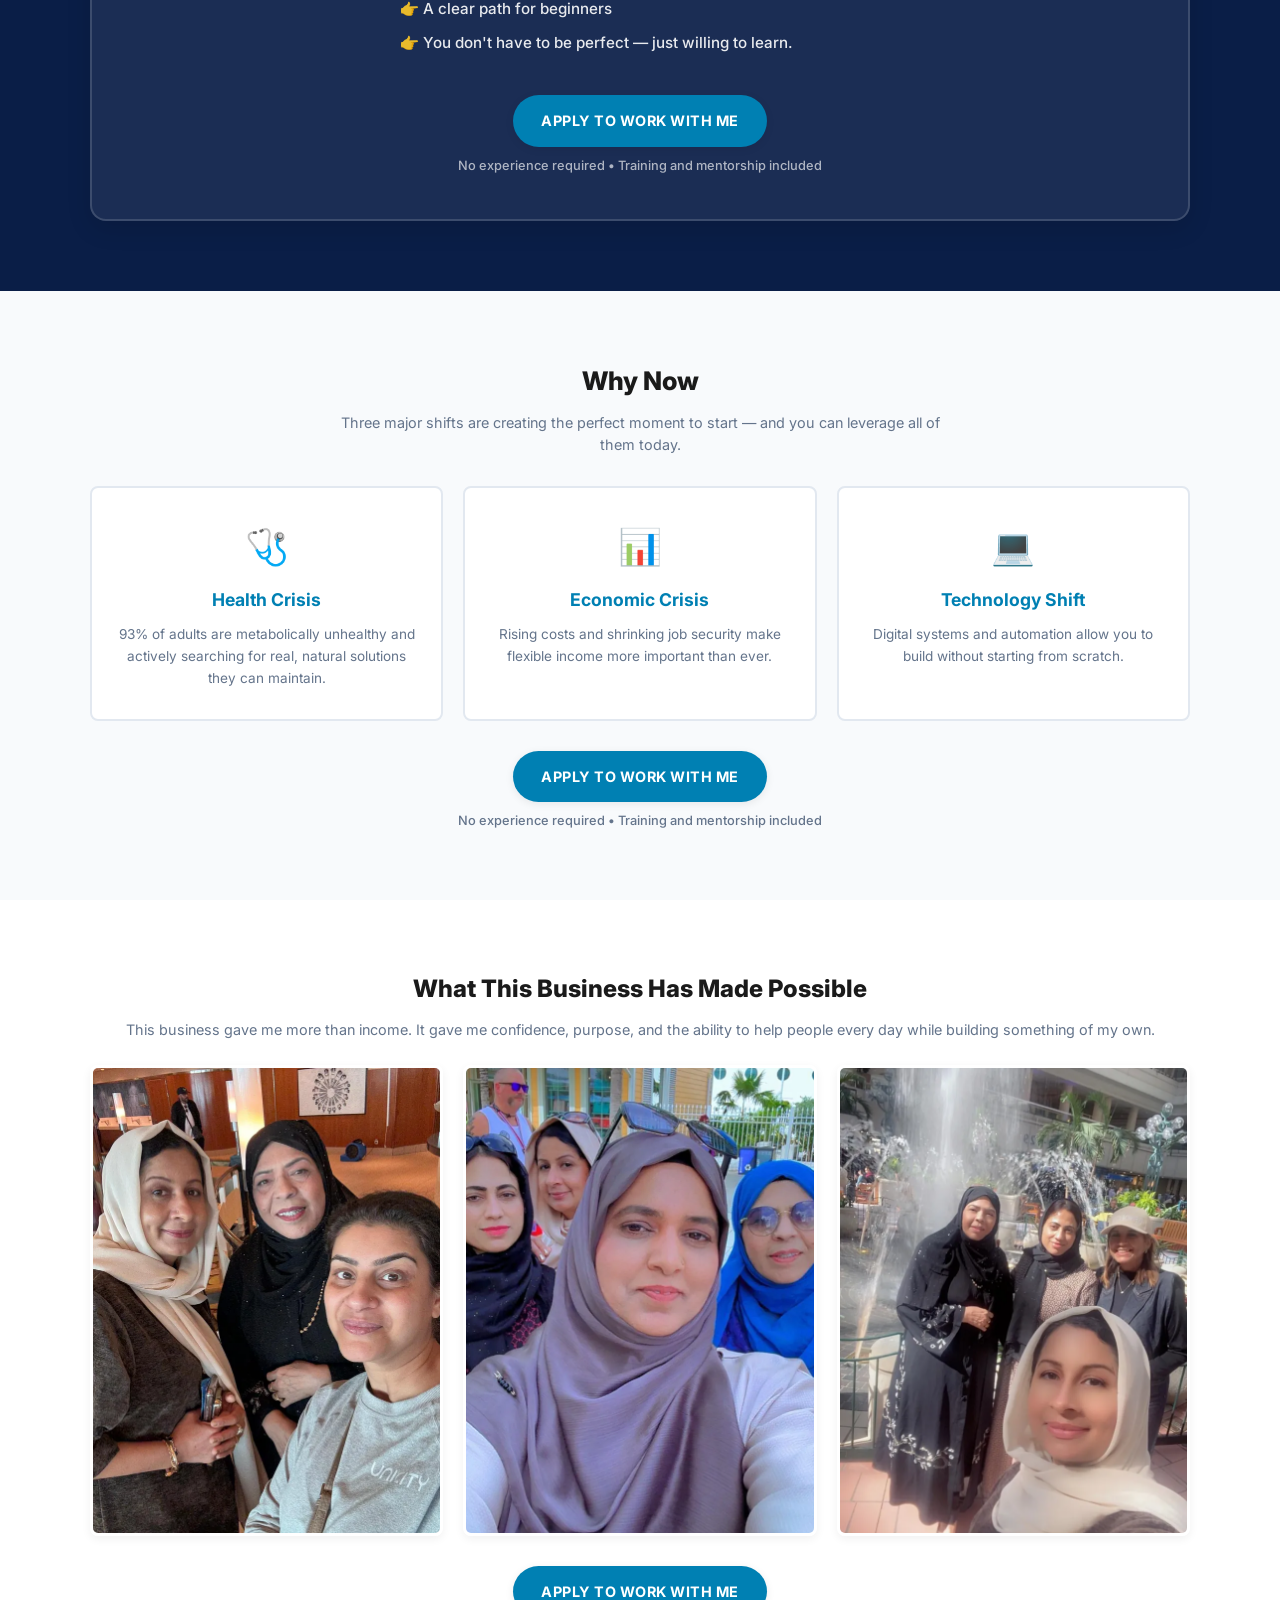
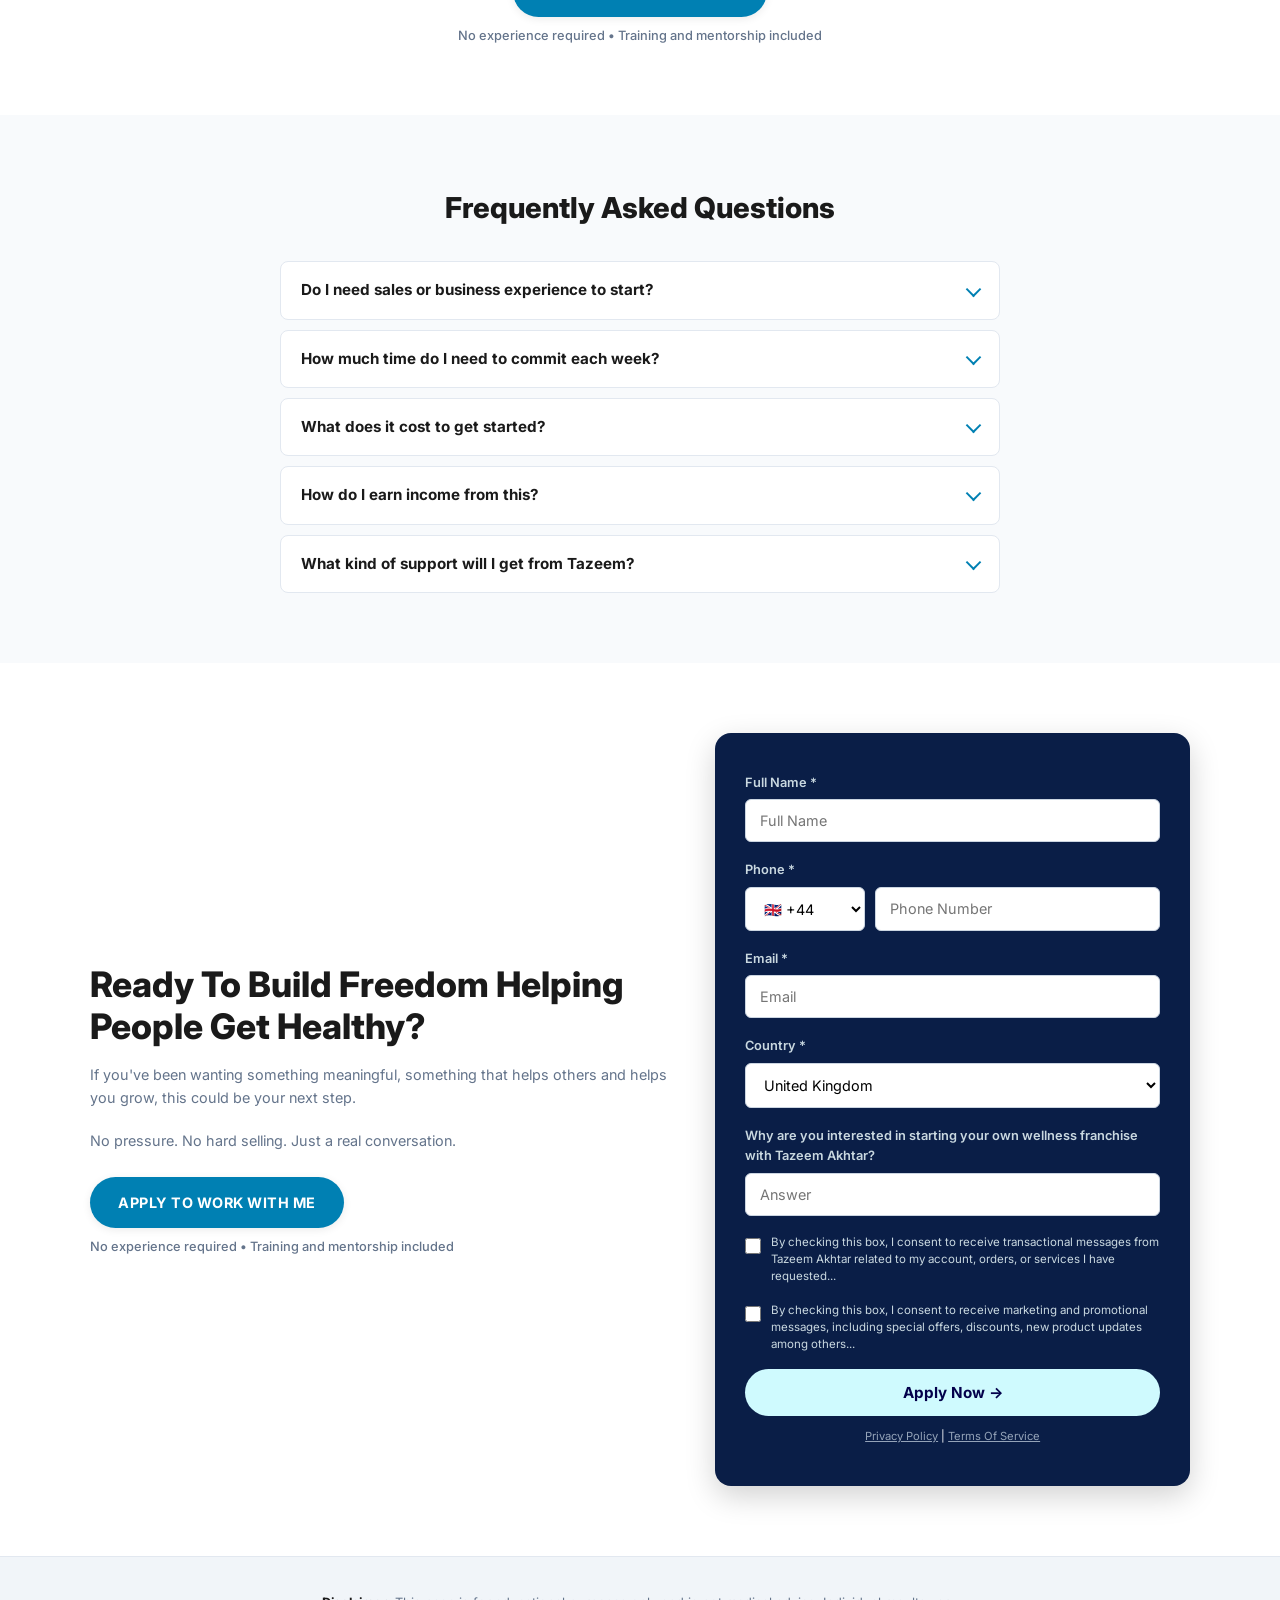
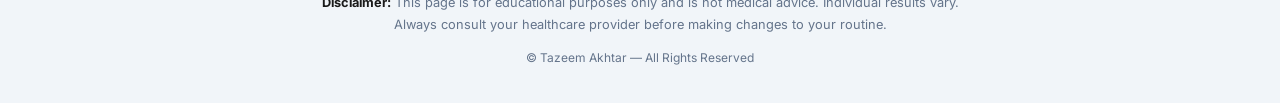
==== commit 43bd1c4b: "title change" ====
--- a/business.html
+++ b/business.html
@@ -3,8 +3,8 @@
 <head>
     <meta charset="UTF-8">
     <meta name="viewport" content="width=device-width, initial-scale=1.0">
-    <meta name="description" content="Build a purpose-driven wellness business from home with Tazeem Akhtar. Help people feel better, earn flexible income, and get full training and mentorship. No experience required.">
-    <title>Build a Wellness Business From Home | Tazeem Akhtar</title>
+    <meta name="description" content="Start a Purpose-Driven Wellness Business from Homeuild a purpose-driven wellness business from home with Tazeem Akhtar. Help people feel better, earn flexible income, and get full training and mentorship. No experience required.">
+    <title>Start a Purpose-Driven Wellness Business from Home | Tazeem Akhtar</title>
 
     <!-- Canonical -->
     <link rel="canonical" href="https://www.healthwithtazeem.com/business.html">
@@ -969,8 +969,8 @@
     <section class="hero-section section-padding">
         <div class="container">
             <div class="hero-brand">Tazeem Akhtar</div>
-            <h1>Build A Purpose-Driven Wellness Business From Home</h1>
-            <p class="subtitle">Help people feel better, share a simple health system, and create flexible income even if you've never built a business before.</p>
+            <h1>Start a Purpose-Driven Wellness Business from Home </h1>
+            <p class="subtitle">Make a positive impact by helping individuals improve their health and well-being through a proven wellness system. Develop a flexible, home-based business and generate sustainable income, regardless of your previous business experience.</p>
             
             <div class="video-container">
                 <video class="video-player" controls preload="metadata">
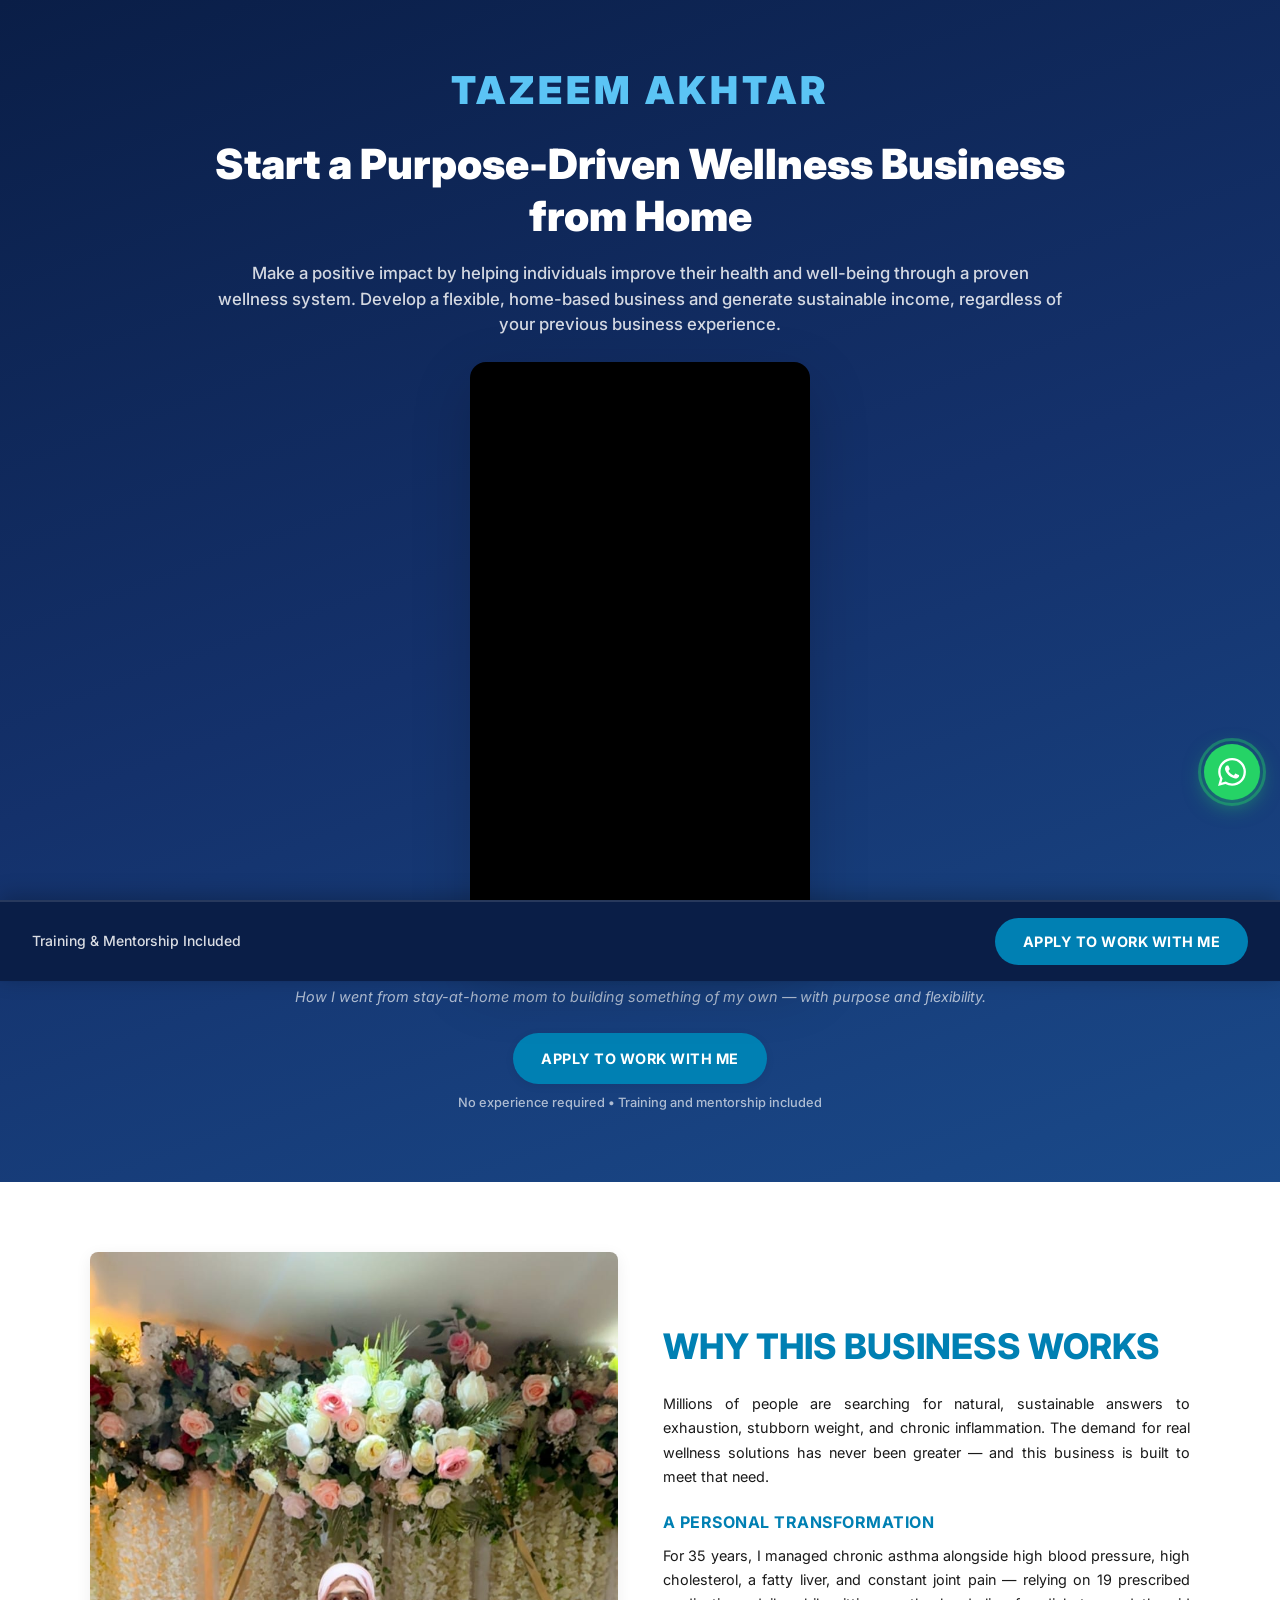
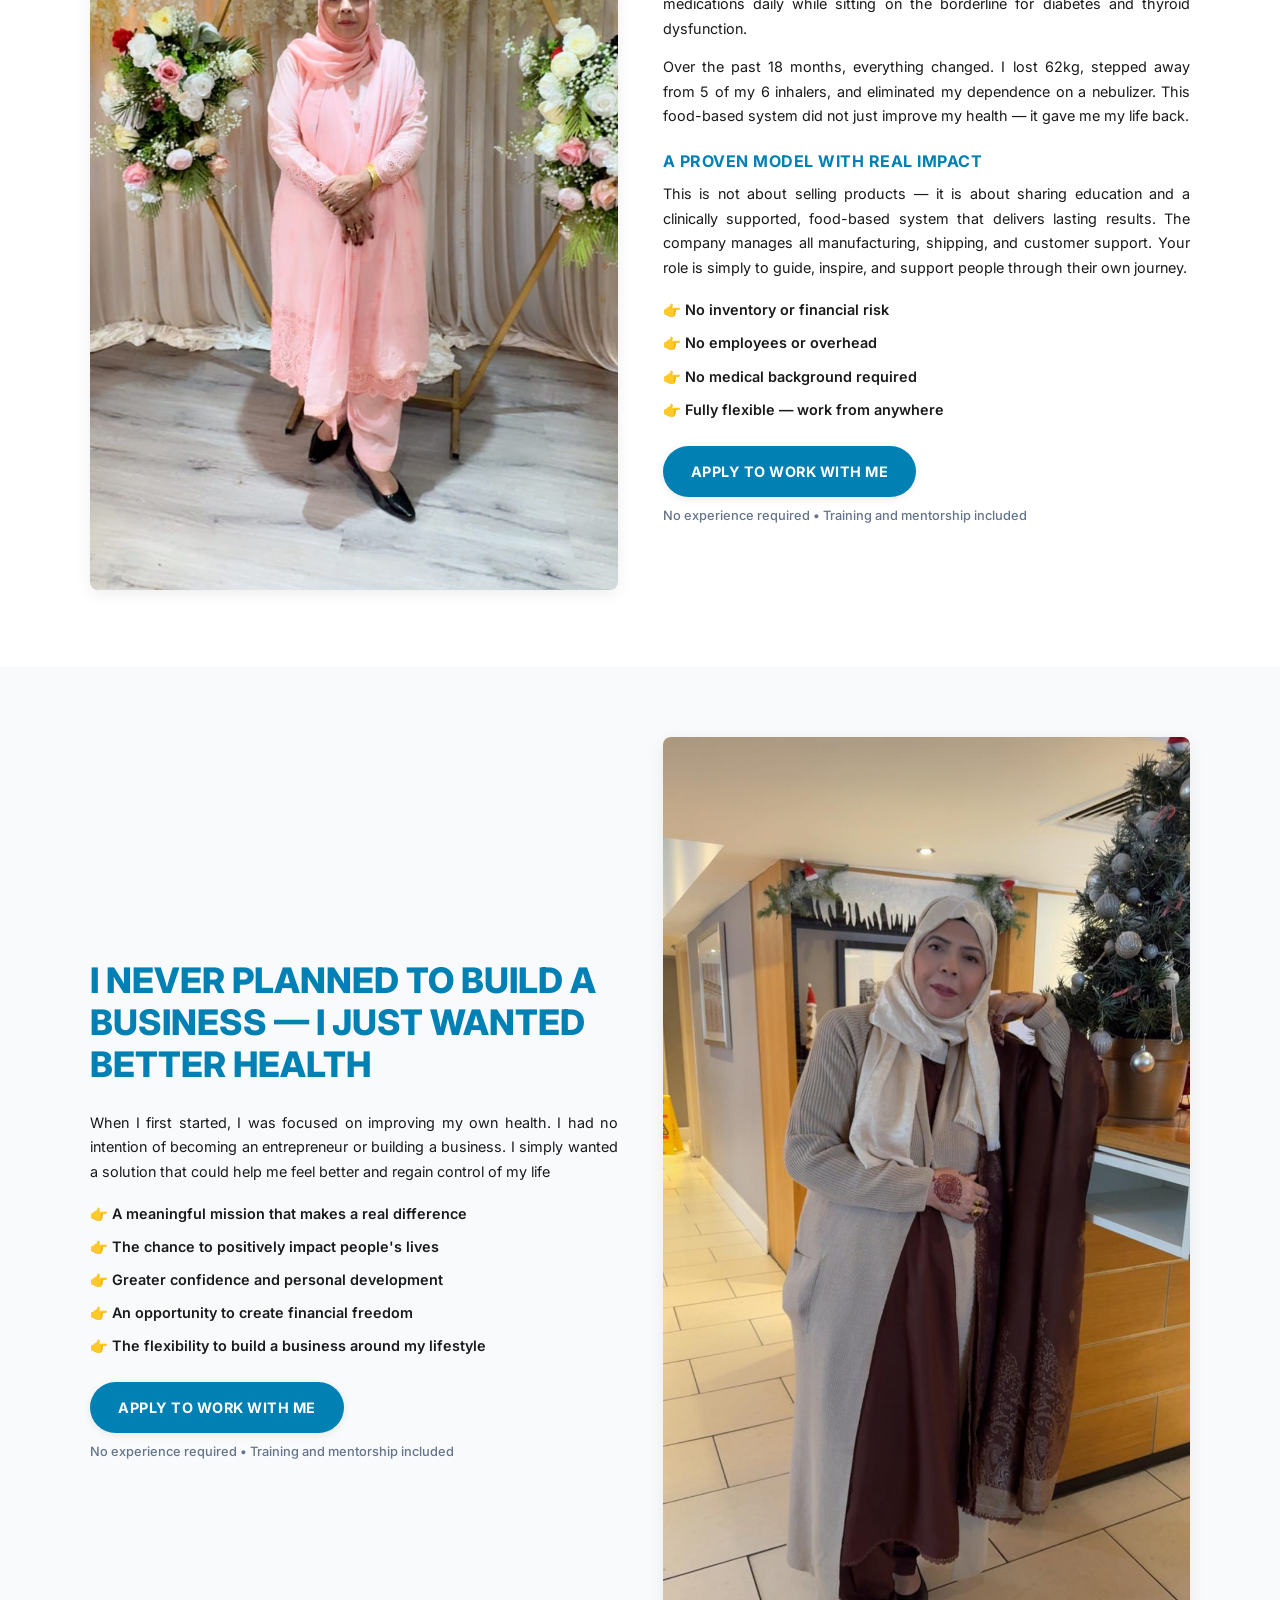
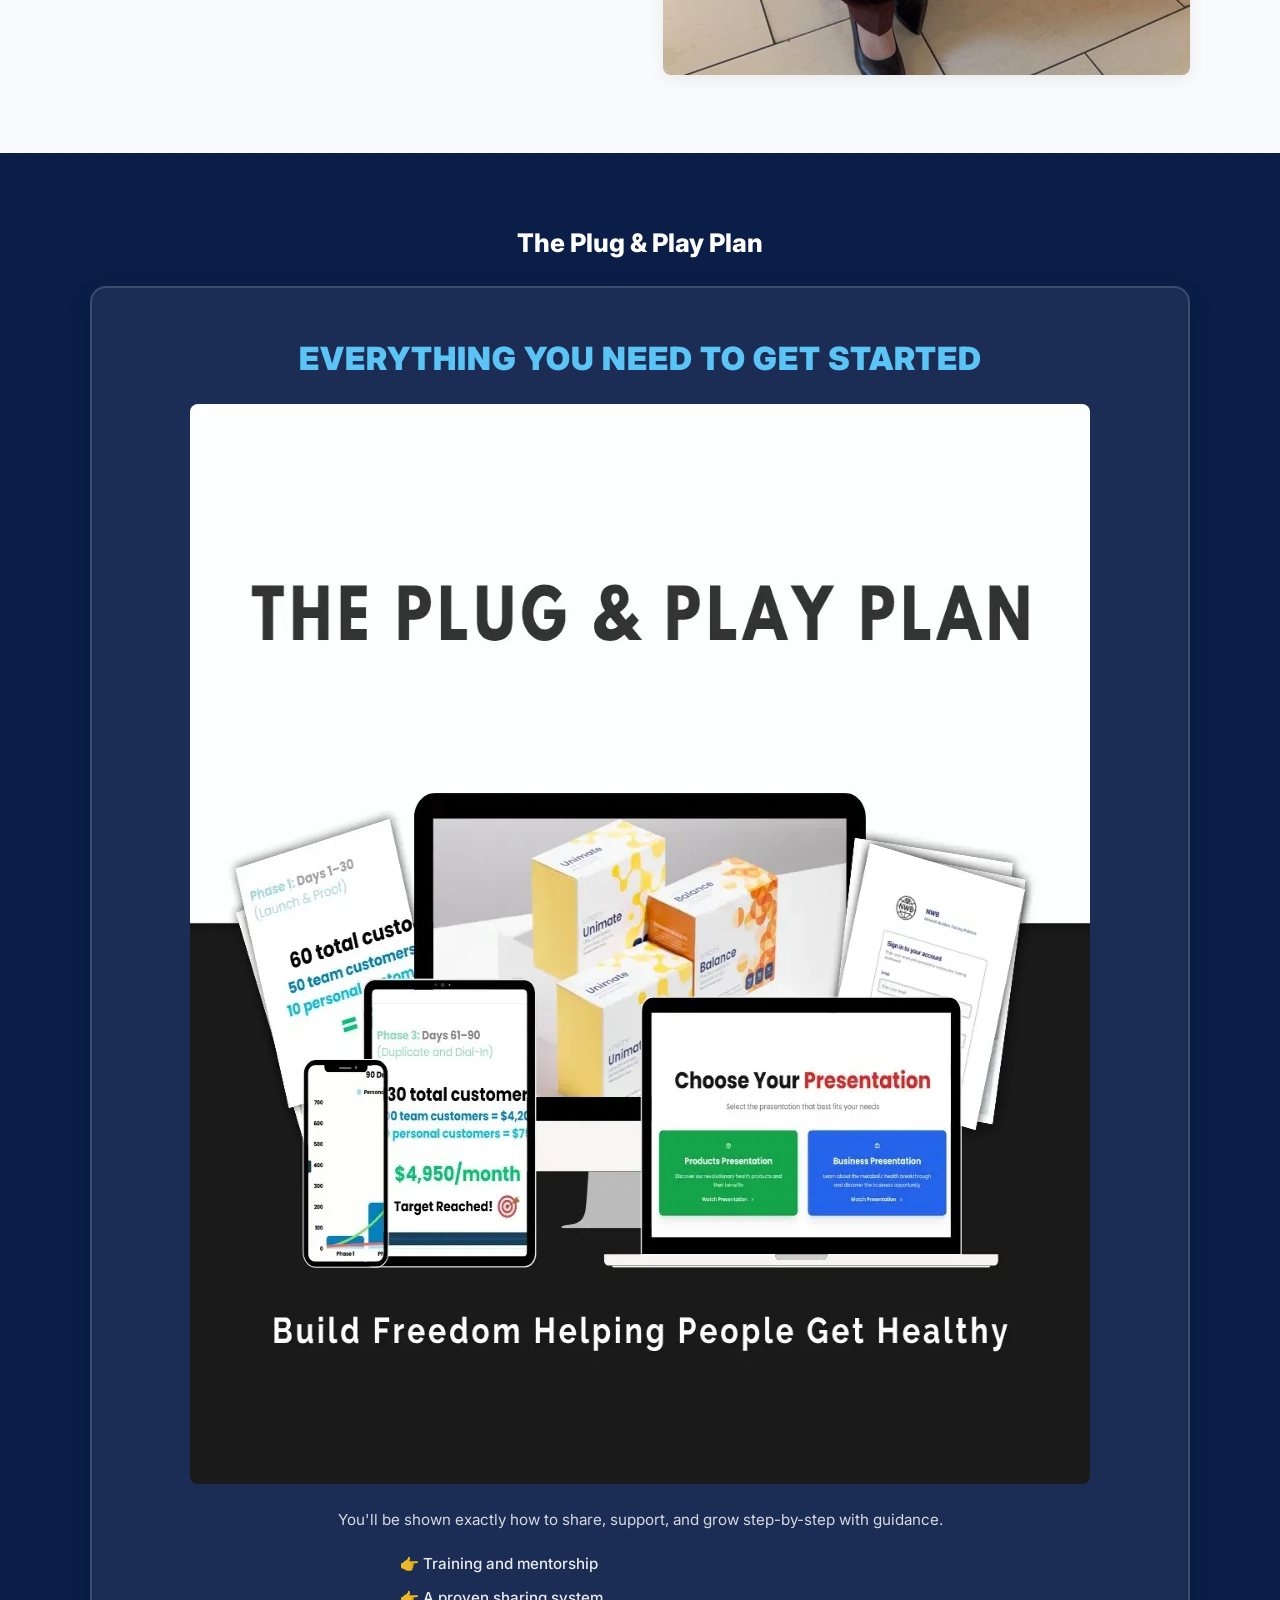
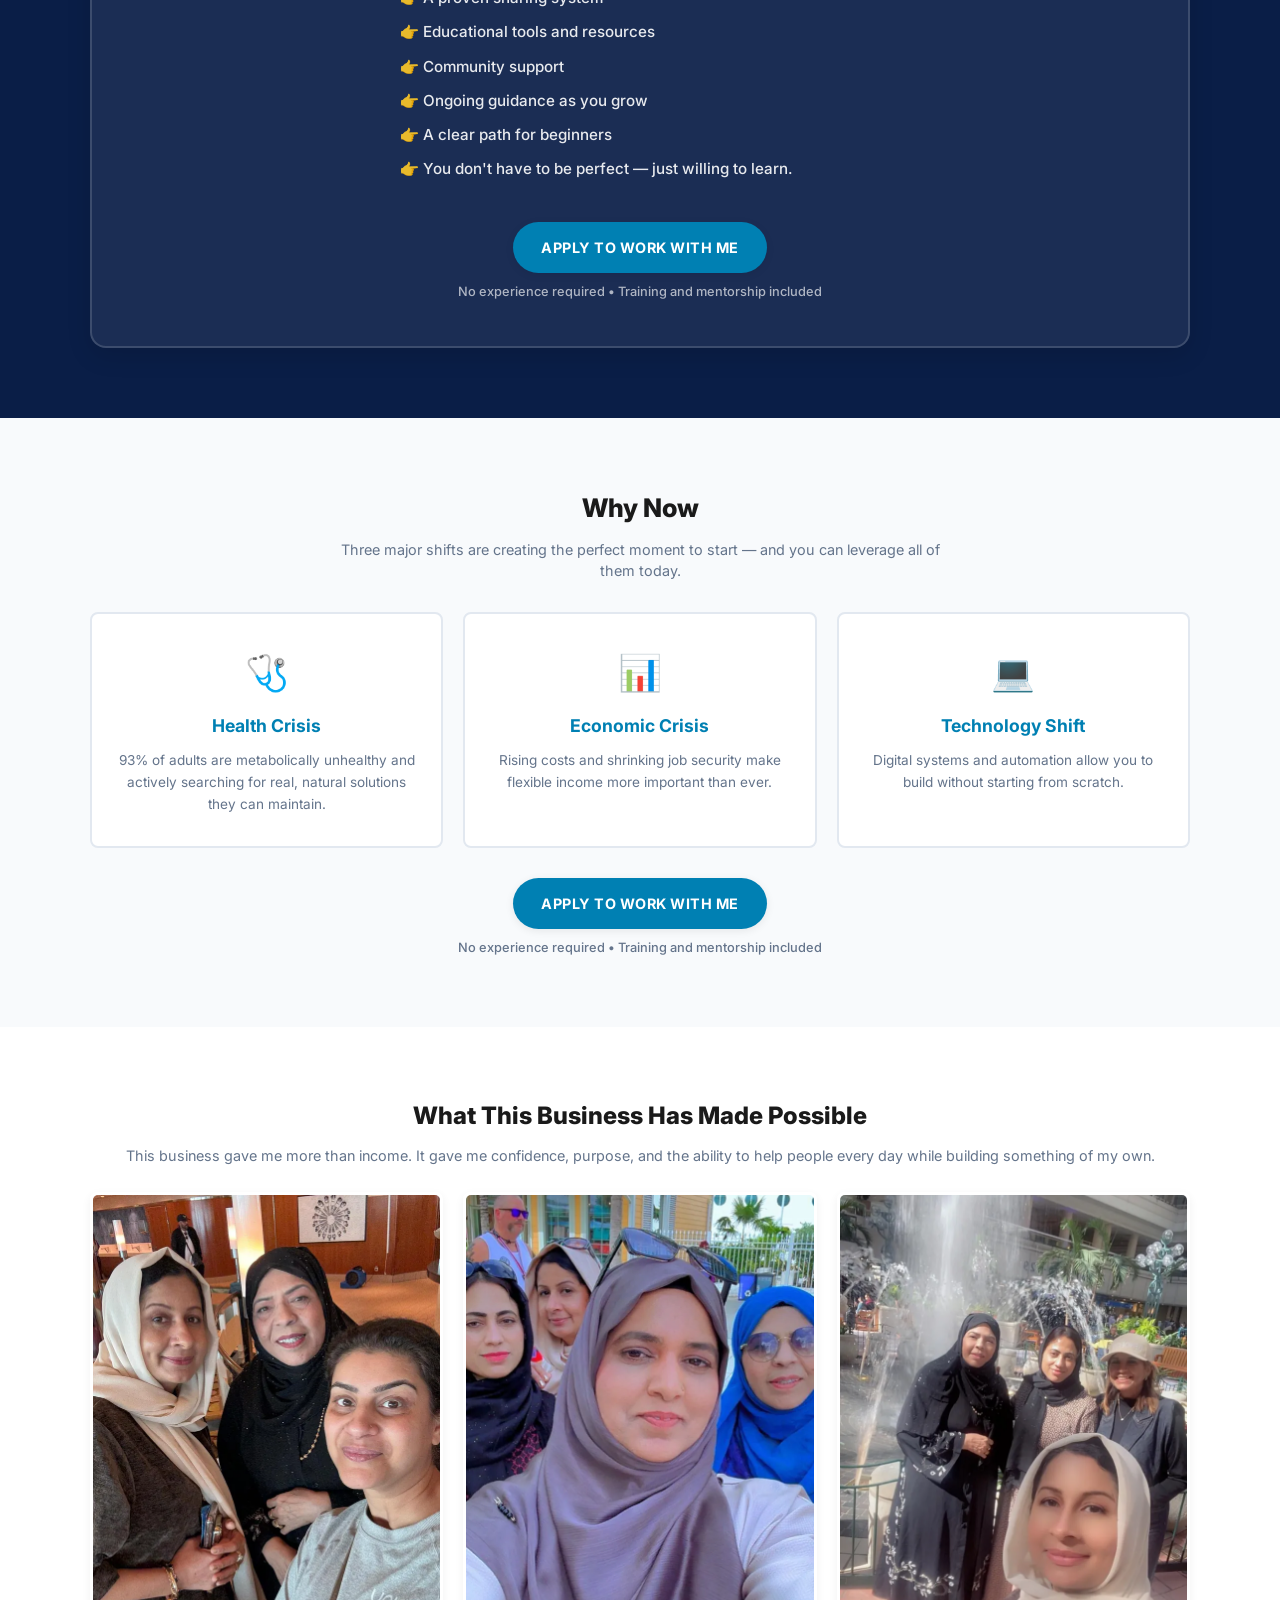
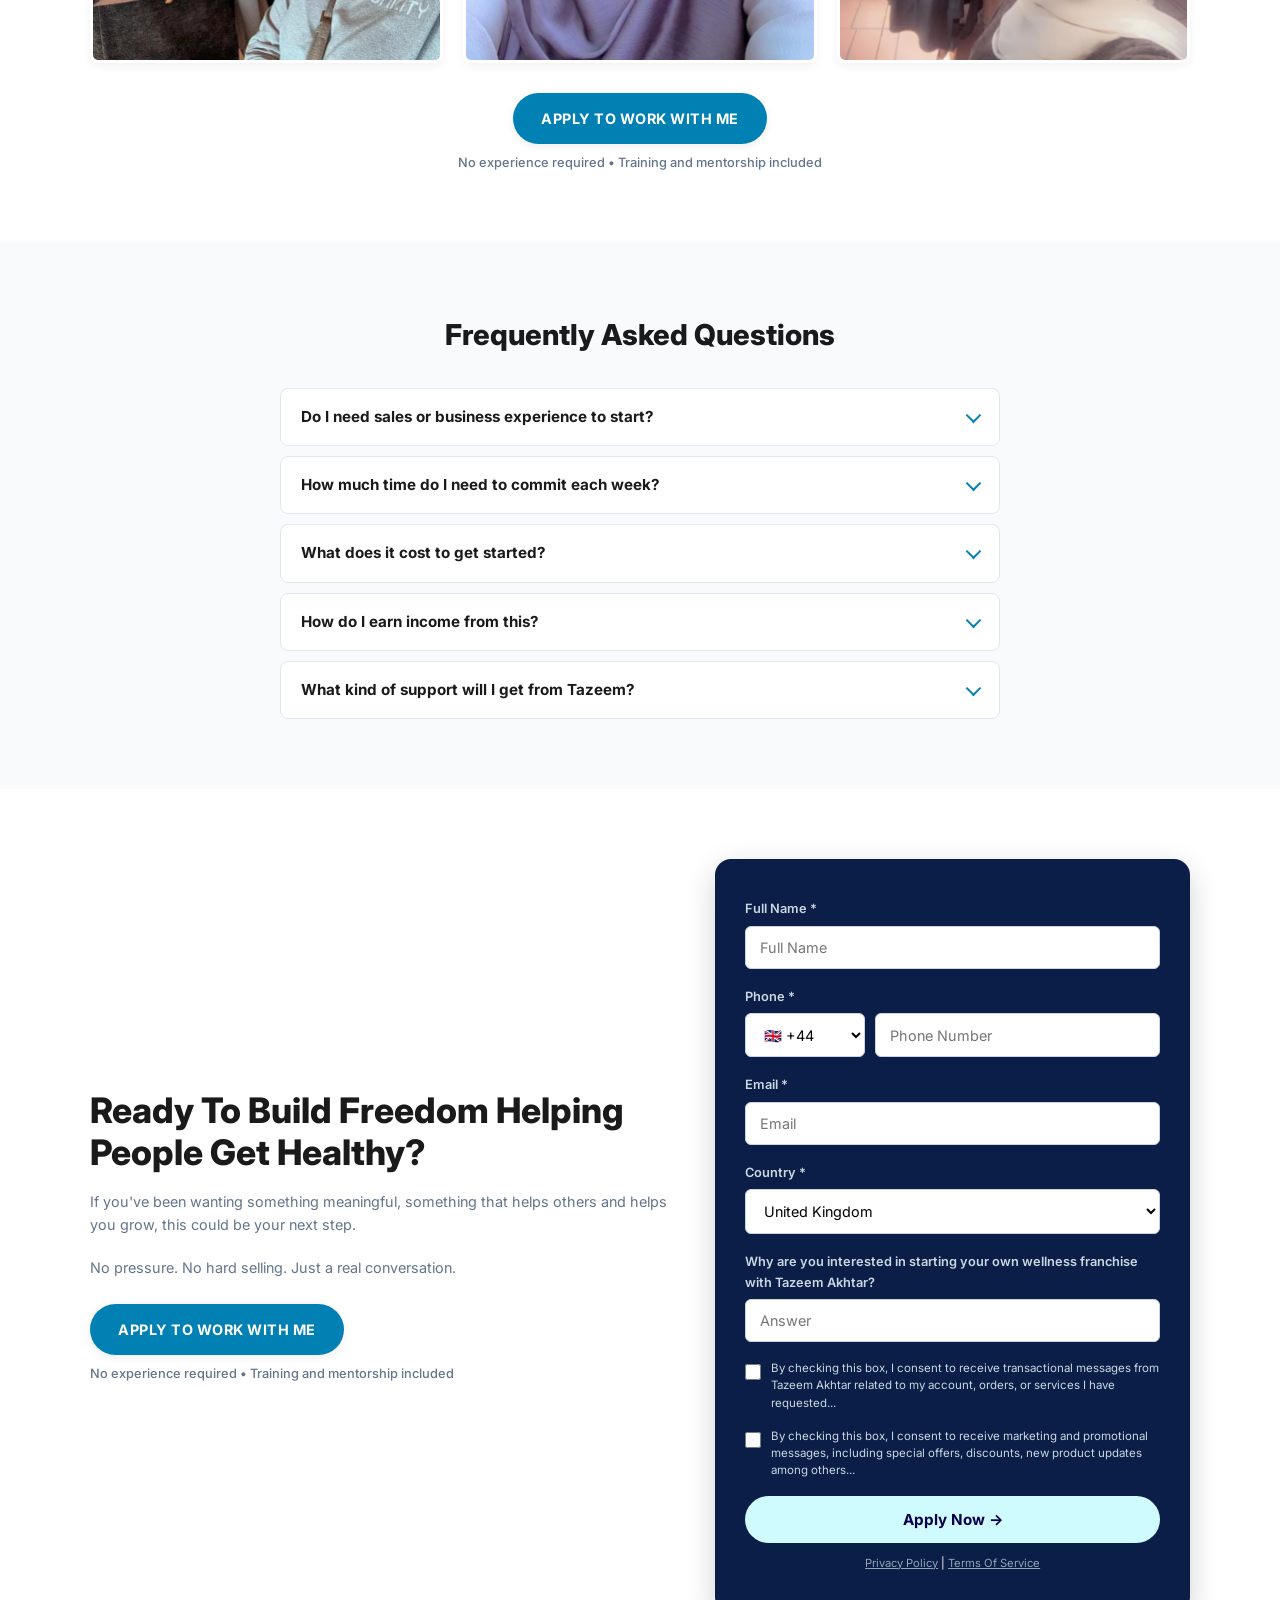
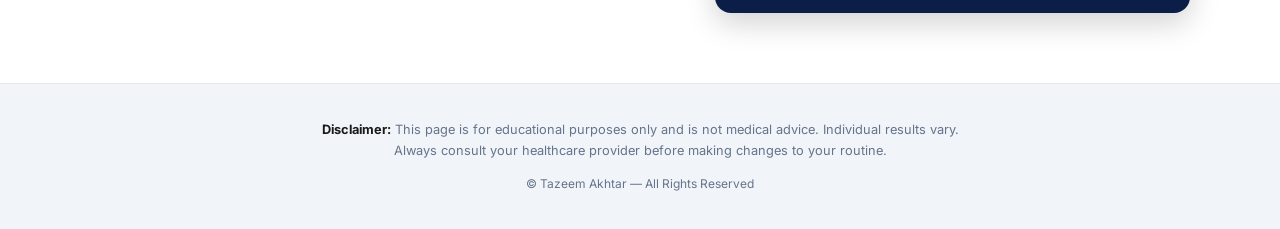
==== commit c9865bcb: "new video add ki ha" ====
--- a/business.html
+++ b/business.html
@@ -3,11 +3,18 @@
 <head>
     <meta charset="UTF-8">
     <meta name="viewport" content="width=device-width, initial-scale=1.0">
-    <meta name="description" content="Start a Purpose-Driven Wellness Business from Homeuild a purpose-driven wellness business from home with Tazeem Akhtar. Help people feel better, earn flexible income, and get full training and mentorship. No experience required.">
+    <meta name="description" content="Start a purpose-driven wellness business from home with Tazeem Akhtar. Help people feel better, earn flexible income, and get full training and mentorship. No experience required.">
+    <meta name="keywords" content="wellness business from home, purpose-driven business, Tazeem Akhtar, home business opportunity, wellness mentor, health business, flexible income, work from home wellness">
     <title>Start a Purpose-Driven Wellness Business from Home | Tazeem Akhtar</title>
 
     <!-- Canonical -->
-    <link rel="canonical" href="https://www.healthwithtazeem.com/business.html">
+    <link rel="canonical" href="https://www.healthwithtazeem.com/business">
+
+    <!-- Robots -->
+    <meta name="robots" content="index, follow, max-snippet:-1, max-image-preview:large, max-video-preview:-1">
+
+    <!-- Keywords -->
+    <meta name="keywords" content="wellness business from home, work from home health business, Tazeem Akhtar, ufeelgreat business, Unicity business, wellness entrepreneur, health coach business opportunity">
 
     <!-- Favicon -->
     <link rel="icon" href="/UTILITES/image2.jpg.jpeg">
@@ -18,7 +25,7 @@
     <meta property="og:site_name" content="Health With Tazeem">
     <meta property="og:title" content="Build a Wellness Business From Home | Tazeem Akhtar">
     <meta property="og:description" content="Help people feel better, earn flexible income, and get full training and mentorship. No experience required. Apply to work with Tazeem Akhtar today.">
-    <meta property="og:url" content="https://www.healthwithtazeem.com/business.html">
+    <meta property="og:url" content="https://www.healthwithtazeem.com/business">
     <meta property="og:image" content="https://www.healthwithtazeem.com/UTILITES/tazeem2.webp">
     <meta property="og:image:width" content="700">
     <meta property="og:image:height" content="1221">
@@ -30,6 +37,33 @@
     <meta name="twitter:description" content="Help people feel better, earn flexible income, and get full training and mentorship. No experience required.">
     <meta name="twitter:image" content="https://www.healthwithtazeem.com/UTILITES/tazeem2.webp">
     <meta name="twitter:image:alt" content="Tazeem Akhtar – Wellness Business Mentor">
+
+    <!-- JSON-LD Schema -->
+    <script type="application/ld+json">
+    {
+      "@context": "https://schema.org",
+      "@graph": [
+        {
+          "@type": "WebPage",
+          "@id": "https://www.healthwithtazeem.com/business",
+          "url": "https://www.healthwithtazeem.com/business",
+          "name": "Start a Purpose-Driven Wellness Business from Home | Tazeem Akhtar",
+          "description": "Build a purpose-driven wellness business from home with Tazeem Akhtar. Help people feel better, earn flexible income, and get full training and mentorship. No experience required.",
+          "inLanguage": "en",
+          "isPartOf": { "@id": "https://www.healthwithtazeem.com/" }
+        },
+        {
+          "@type": "Person",
+          "@id": "https://www.healthwithtazeem.com/#person",
+          "name": "Tazeem Akhtar",
+          "url": "https://www.healthwithtazeem.com/",
+          "image": "https://www.healthwithtazeem.com/UTILITES/tazeem2.webp",
+          "jobTitle": "Wellness Business Mentor",
+          "description": "Tazeem Akhtar mentors people to build purpose-driven wellness businesses from home with full training and ongoing support."
+        }
+      ]
+    }
+    </script>
 
     <link rel="preconnect" href="https://fonts.googleapis.com">
     <link rel="preconnect" href="https://fonts.gstatic.com" crossorigin>
@@ -162,29 +196,29 @@
             line-height: 1.5;
         }
 
-        /* Video Container */
-        .video-container {
-            max-width: 850px;
+        /* Video Wrap (mobile-first portrait embed) */
+        .video-wrap {
+            position: relative;
+            width: 100%;
+            max-width: 340px;
             margin: 0 auto 20px;
-            border: 5px solid var(--white);
+            border-radius: var(--radius-md);
+            overflow: hidden;
             box-shadow: var(--shadow-lg);
-            border-radius: var(--radius-sm);
-            background: #000000;
-            aspect-ratio: 16 / 9;
-            overflow: hidden;
-            display: flex;
-            align-items: center;
-            justify-content: center;
-        }
-
-        .video-player {
+            aspect-ratio: 9 / 16;
+            background: #000;
+        }
+        .video-wrap iframe {
+            position: absolute;
+            top: 0;
+            left: 0;
             width: 100%;
             height: 100%;
-            object-fit: contain;
-            background: #000;
-        }
-
-        .video-caption {
+            border: 0;
+            display: block;
+        }
+
+        .video-wrap-caption {
             font-size: 0.9rem;
             color: rgba(255, 255, 255, 0.65);
             font-style: italic;
@@ -972,14 +1006,17 @@
             <h1>Start a Purpose-Driven Wellness Business from Home </h1>
             <p class="subtitle">Make a positive impact by helping individuals improve their health and well-being through a proven wellness system. Develop a flexible, home-based business and generate sustainable income, regardless of your previous business experience.</p>
             
-            <div class="video-container">
-                <video class="video-player" controls preload="metadata">
-                    <source src="./UTILITES/busnies1.mp4" type="video/mp4">
-                    Your browser does not support the video tag.
-                </video>
+            <div class="video-wrap">
+                <iframe
+                  src="https://streamable.com/e/mp1k1j"
+                  frameborder="0"
+                  allowfullscreen
+                  allow="autoplay"
+                  style="width:100%;height:100%;position:absolute;top:0;left:0;">
+                </iframe>
             </div>
             
-            <p class="video-caption">How I went from stay-at-home mom to building something of my own — with purpose and flexibility.</p>
+            <p class="video-wrap-caption">How I went from stay-at-home mom to building something of my own — with purpose and flexibility.</p>
             
             <a href="#form-gEkWiWcW4K" class="btn-apply">Apply To Work With Me</a>
             <div class="btn-meta">No experience required • Training and mentorship included</div>
